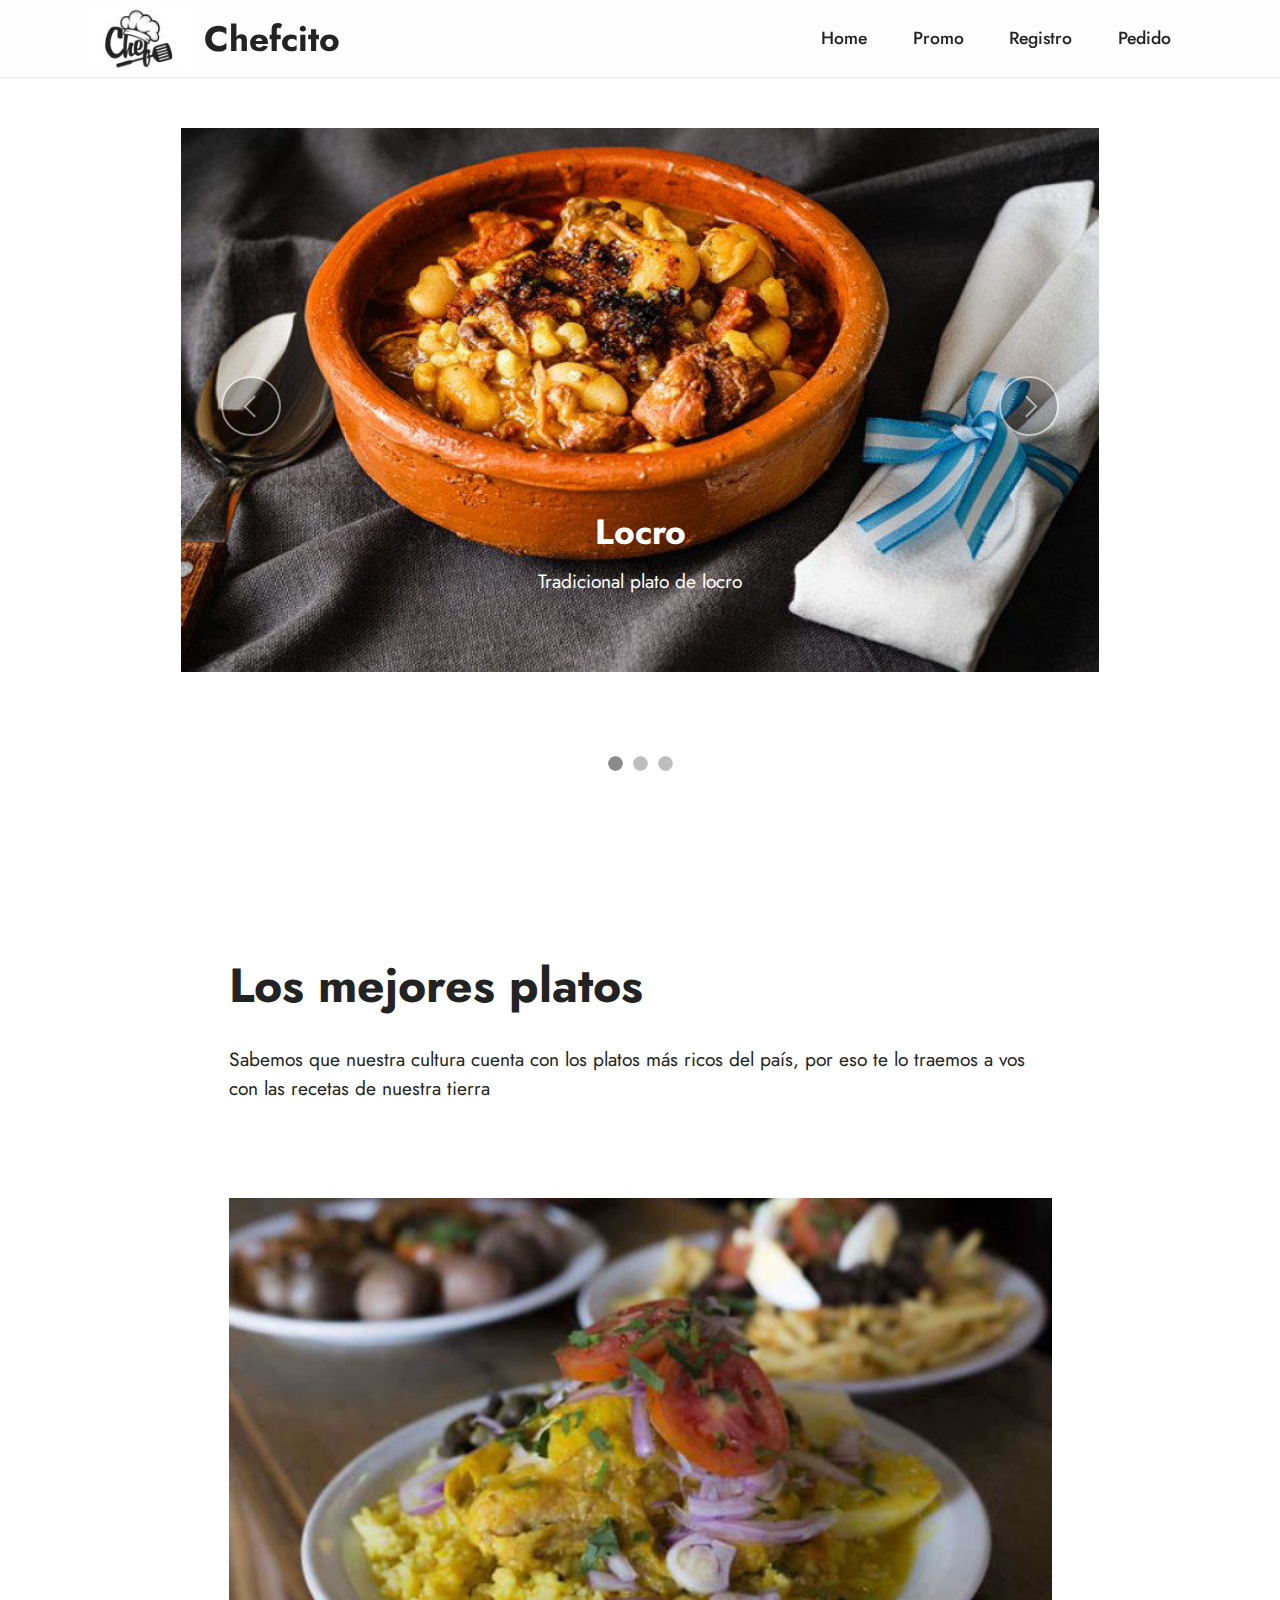
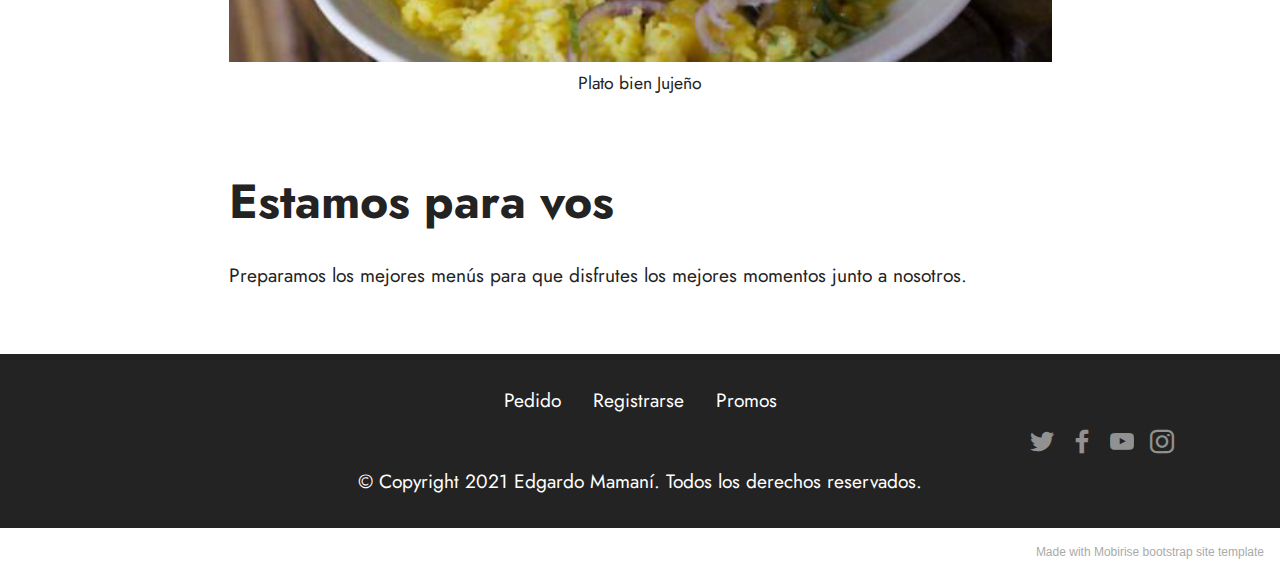
==== index.html @ 8ea27e64 "Nueva" ====
<!DOCTYPE html>
<html  >
<head>
  <!-- Site made with Mobirise Website Builder v5.5.0, https://mobirise.com -->
  <meta charset="UTF-8">
  <meta http-equiv="X-UA-Compatible" content="IE=edge">
  <meta name="generator" content="Mobirise v5.5.0, mobirise.com">
  <meta name="viewport" content="width=device-width, initial-scale=1, minimum-scale=1">
  <link rel="shortcut icon" href="assets/images/chef-logo-vector-20448-270-121x70.jpg" type="image/x-icon">
  <meta name="description" content="">
  
  
  <title>Home</title>
  <link rel="stylesheet" href="assets/web/assets/mobirise-icons2/mobirise2.css">
  <link rel="stylesheet" href="assets/bootstrap/css/bootstrap.min.css">
  <link rel="stylesheet" href="assets/bootstrap/css/bootstrap-grid.min.css">
  <link rel="stylesheet" href="assets/bootstrap/css/bootstrap-reboot.min.css">
  <link rel="stylesheet" href="assets/dropdown/css/style.css">
  <link rel="stylesheet" href="assets/socicon/css/styles.css">
  <link rel="stylesheet" href="assets/theme/css/style.css">
  <link rel="preload" href="https://fonts.googleapis.com/css?family=Jost:100,200,300,400,500,600,700,800,900,100i,200i,300i,400i,500i,600i,700i,800i,900i&display=swap" as="style" onload="this.onload=null;this.rel='stylesheet'">
  <noscript><link rel="stylesheet" href="https://fonts.googleapis.com/css?family=Jost:100,200,300,400,500,600,700,800,900,100i,200i,300i,400i,500i,600i,700i,800i,900i&display=swap"></noscript>
  <link rel="preload" as="style" href="assets/mobirise/css/mbr-additional.css"><link rel="stylesheet" href="assets/mobirise/css/mbr-additional.css" type="text/css">
  
  
  
  
</head>
<body>
  
  <section data-bs-version="5.1" class="menu cid-s48OLK6784" once="menu" id="menu1-h">
    
    <nav class="navbar navbar-dropdown navbar-fixed-top navbar-expand-lg">
        <div class="container">
            <div class="navbar-brand">
                <span class="navbar-logo">
                    <a href="https://mobiri.se">
                        <img src="assets/images/chef-logo-vector-20448-270-121x70.jpg" alt="Mobirise" style="height: 3.8rem;">
                    </a>
                </span>
                <span class="navbar-caption-wrap"><a class="navbar-caption text-black display-5" href="https://mobiri.se">Chefcito</a></span>
            </div>
            <button class="navbar-toggler" type="button" data-toggle="collapse" data-bs-toggle="collapse" data-target="#navbarSupportedContent" data-bs-target="#navbarSupportedContent" aria-controls="navbarNavAltMarkup" aria-expanded="false" aria-label="Toggle navigation">
                <div class="hamburger">
                    <span></span>
                    <span></span>
                    <span></span>
                    <span></span>
                </div>
            </button>
            <div class="collapse navbar-collapse" id="navbarSupportedContent">
                <ul class="navbar-nav nav-dropdown nav-right" data-app-modern-menu="true"><li class="nav-item"><a class="nav-link link text-black text-primary display-4" href="index.html">Home<br></a></li>
                    <li class="nav-item"><a class="nav-link link text-black text-primary display-4" href="page1.html">Promo</a></li><li class="nav-item"><a class="nav-link link text-black text-primary display-4" href="page2.html">Registro</a></li><li class="nav-item"><a class="nav-link link text-black text-primary display-4" href="page3.html">Pedido</a></li></ul>
                
                
            </div>
        </div>
    </nav>

</section>

<section data-bs-version="5.1" class="slider2 cid-sNUUAEdeW1" id="slider2-k">
    

    
    <div class="container">
        <div class="row justify-content-center">
            <div class="col-12 col-md-10">
                <div class="carousel slide carousel-fade" id="sO6kXUFZI5" data-ride="carousel" data-bs-ride="carousel" data-interval="5000" data-bs-interval="5000">
                    
                    <ol class="carousel-indicators">
                        <li data-slide-to="0" data-bs-slide-to="0" class="active" data-target="#sO6kXUFZI5" data-bs-target="#sO6kXUFZI5"></li>
                        <li data-slide-to="1" data-bs-slide-to="1" data-target="#sO6kXUFZI5" data-bs-target="#sO6kXUFZI5"></li>
                        <li data-slide-to="2" data-bs-slide-to="2" data-target="#sO6kXUFZI5" data-bs-target="#sO6kXUFZI5"></li>
                    </ol>
                    <div class="carousel-inner">
                        <div class="carousel-item slider-image item active">
                            <div class="item-wrapper">
                                <img class="d-block w-100" src="assets/images/16103747430-jujuy-773x458.jpg">
                                <div class="carousel-caption d-none d-md-block">
                                    <h5 class="mbr-section-subtitle mbr-fonts-style display-5">
                                        <strong>Locro</strong></h5>
                                    <p class="mbr-section-text mbr-fonts-style display-7">
                                        Tradicional plato de locro<br></p>
                                </div>
                            </div>
                        </div>
                        <div class="carousel-item slider-image item">
                            <div class="item-wrapper">
                                <img class="d-block w-100" src="assets/images/comida-jujena-hernan-paganini-jujuy.com-.ar-1578345455-565x318.jpg">
                                <div class="carousel-caption d-none d-md-block">
                                    <h5 class="mbr-section-subtitle mbr-fonts-style display-5"><strong>Picante de pollo</strong></h5>
                                    <p class="mbr-section-text mbr-fonts-style display-7"></p>
                                </div>
                            </div>
                        </div>
                        <div class="carousel-item slider-image item">
                            <div class="item-wrapper">
                                <img class="d-block w-100" src="assets/images/comida-jujena-hernan-paganini-jujuy.com-.ar-4-1578345455-1170x658.jpg">
                                <div class="carousel-caption d-none d-md-block">
                                    <h5 class="mbr-section-subtitle mbr-fonts-style display-5"><strong>Y más</strong></h5>
                                    <p class="mbr-section-text mbr-fonts-style display-7"></p>
                                </div>
                            </div>
                        </div>
                    </div>
                    <a class="carousel-control carousel-control-prev" role="button" data-slide="prev" data-bs-slide="prev" href="#sO6kXUFZI5">
                        <span class="mobi-mbri mobi-mbri-arrow-prev" aria-hidden="true"></span>
                        <span class="sr-only visually-hidden">Previous</span>
                    </a>
                    <a class="carousel-control carousel-control-next" role="button" data-slide="next" data-bs-slide="next" href="#sO6kXUFZI5">
                        <span class="mobi-mbri mobi-mbri-arrow-next" aria-hidden="true"></span>
                        <span class="sr-only visually-hidden">Next</span>
                    </a>
                </div>
            </div>
        </div>
    </div>
</section>

<section data-bs-version="5.1" class="content1 cid-s48udlf8KU" id="content1-8">
    
    <div class="container">
        <div class="row justify-content-center">
            <div class="title col-12 col-md-9">
                <h3 class="mbr-section-title mbr-fonts-style align-center mb-4 display-2"><strong>Los mejores platos</strong></h3>
                <h4 class="mbr-section-subtitle align-center mbr-fonts-style mb-4 display-7">Sabemos que nuestra cultura cuenta con los platos más ricos del país, por eso te lo traemos a vos con las recetas de nuestra tierra</h4>
                
            </div>
        </div>
    </div>
</section>

<section data-bs-version="5.1" class="image3 cid-s48upRUlSD" id="image3-9">
    

    

    <div class="container">
        <div class="row justify-content-center">
            <div class="col-12 col-lg-9">
                <div class="image-wrapper">
                    <img src="assets/images/comida-jujena-hernan-paganini-jujuy.com-.ar-1578345455-565x318.jpg" alt="Mobirise">
                    <p class="mbr-description mbr-fonts-style mt-2 align-center display-4">
                        Plato bien Jujeño<br></p>
                </div>
            </div>
        </div>
    </div>
</section>

<section data-bs-version="5.1" class="content1 cid-s48vaXqeL6" id="content1-b">
    
    <div class="container">
        <div class="row justify-content-center">
            <div class="title col-12 col-md-9">
                <h3 class="mbr-section-title mbr-fonts-style align-center mb-4 display-2"><strong>Estamos para vos</strong></h3>
                <h4 class="mbr-section-subtitle align-center mbr-fonts-style mb-4 display-7">Preparamos los mejores menús para que disfrutes los mejores momentos junto a nosotros.</h4>
                
            </div>
        </div>
    </div>
</section>

<section data-bs-version="5.1" class="footer3 cid-s48P1Icc8J" once="footers" id="footer3-i">

    

    

    <div class="container">
        <div class="media-container-row align-center mbr-white">
            <div class="row row-links">
                <ul class="foot-menu">
                    
                    
                    
                    
                    
                <li class="foot-menu-item mbr-fonts-style display-7">Pedido</li><li class="foot-menu-item mbr-fonts-style display-7">Registrarse</li><li class="foot-menu-item mbr-fonts-style display-7">Promos</li></ul>
            </div>
            <div class="row social-row">
                <div class="social-list align-right pb-2">
                    
                    
                    
                    
                    
                    
                <div class="soc-item">
                        <a href="https://twitter.com/mobirise" target="_blank">
                            <span class="socicon-twitter socicon mbr-iconfont mbr-iconfont-social"></span>
                        </a>
                    </div><div class="soc-item">
                        <a href="https://www.facebook.com/pages/Mobirise/1616226671953247" target="_blank">
                            <span class="socicon-facebook socicon mbr-iconfont mbr-iconfont-social"></span>
                        </a>
                    </div><div class="soc-item">
                        <a href="https://www.youtube.com/c/mobirise" target="_blank">
                            <span class="socicon-youtube socicon mbr-iconfont mbr-iconfont-social"></span>
                        </a>
                    </div><div class="soc-item">
                        <a href="https://instagram.com/mobirise" target="_blank">
                            <span class="mbr-iconfont mbr-iconfont-social socicon-instagram socicon"></span>
                        </a>
                    </div></div>
            </div>
            <div class="row row-copirayt">
                <p class="mbr-text mb-0 mbr-fonts-style mbr-white align-center display-7">
                    © Copyright 2021 Edgardo Mamaní. Todos los derechos reservados.
                </p>
            </div>
        </div>
    </div>
</section><section style="background-color: #fff; font-family: -apple-system, BlinkMacSystemFont, 'Segoe UI', 'Roboto', 'Helvetica Neue', Arial, sans-serif; color:#aaa; font-size:12px; padding: 0; align-items: center; display: flex;"><a href="https://mobirise.site/f" style="flex: 1 1; height: 3rem; padding-left: 1rem;"></a><p style="flex: 0 0 auto; margin:0; padding-right:1rem;"><a href="https://mobirise.site/t" style="color:#aaa;">Made</a> with Mobirise bootstrap site template</p></section><script src="assets/bootstrap/js/bootstrap.bundle.min.js"></script>  <script src="assets/smoothscroll/smooth-scroll.js"></script>  <script src="assets/ytplayer/index.js"></script>  <script src="assets/dropdown/js/navbar-dropdown.js"></script>  <script src="assets/theme/js/script.js"></script>  
  
  
</body>
</html>
---- assets/web/assets/mobirise-icons2/mobirise2.css ----
@font-face {
  font-family: 'Moririse2';
  font-display: swap;
  src:  url('mobirise2.eot?f2bix4');
  src:  url('mobirise2.eot?f2bix4#iefix') format('embedded-opentype'),
    url('mobirise2.ttf?f2bix4') format('truetype'),
    url('mobirise2.woff?f2bix4') format('woff'),
    url('mobirise2.svg?f2bix4#mobirise2') format('svg');
  font-weight: normal;
  font-style: normal;
}

[class^="mobi-"], [class*=" mobi-"] {
  /* use !important to prevent issues with browser extensions that change fonts */
  font-family: 'Moririse2' !important;
  speak: none;
  font-style: normal;
  font-weight: normal;
  font-variant: normal;
  text-transform: none;
  line-height: 1;

  /* Better Font Rendering =========== */
  -webkit-font-smoothing: antialiased;
  -moz-osx-font-smoothing: grayscale;
}

.mobi-mbri-add-submenu:before {
  content: "\e900";
}
.mobi-mbri-alert:before {
  content: "\e901";
}
.mobi-mbri-align-center:before {
  content: "\e902";
}
.mobi-mbri-align-justify:before {
  content: "\e903";
}
.mobi-mbri-align-left:before {
  content: "\e904";
}
.mobi-mbri-align-right:before {
  content: "\e905";
}
.mobi-mbri-android:before {
  content: "\e906";
}
.mobi-mbri-apple:before {
  content: "\e907";
}
.mobi-mbri-arrow-down:before {
  content: "\e908";
}
.mobi-mbri-arrow-next:before {
  content: "\e909";
}
.mobi-mbri-arrow-prev:before {
  content: "\e90a";
}
.mobi-mbri-arrow-up:before {
  content: "\e90b";
}
.mobi-mbri-bold:before {
  content: "\e90c";
}
.mobi-mbri-bookmark:before {
  content: "\e90d";
}
.mobi-mbri-bootstrap:before {
  content: "\e90e";
}
.mobi-mbri-briefcase:before {
  content: "\e90f";
}
.mobi-mbri-browse:before {
  content: "\e910";
}
.mobi-mbri-bulleted-list:before {
  content: "\e911";
}
.mobi-mbri-calendar:before {
  content: "\e912";
}
.mobi-mbri-camera:before {
  content: "\e913";
}
.mobi-mbri-cart-add:before {
  content: "\e914";
}
.mobi-mbri-cart-full:before {
  content: "\e915";
}
.mobi-mbri-cash:before {
  content: "\e916";
}
.mobi-mbri-change-style:before {
  content: "\e917";
}
.mobi-mbri-chat:before {
  content: "\e918";
}
.mobi-mbri-clock:before {
  content: "\e919";
}
.mobi-mbri-close:before {
  content: "\e91a";
}
.mobi-mbri-cloud:before {
  content: "\e91b";
}
.mobi-mbri-code:before {
  content: "\e91c";
}
.mobi-mbri-contact-form:before {
  content: "\e91d";
}
.mobi-mbri-credit-card:before {
  content: "\e91e";
}
.mobi-mbri-cursor-click:before {
  content: "\e91f";
}
.mobi-mbri-cust-feedback:before {
  content: "\e920";
}
.mobi-mbri-database:before {
  content: "\e921";
}
.mobi-mbri-delivery:before {
  content: "\e922";
}
.mobi-mbri-desktop:before {
  content: "\e923";
}
.mobi-mbri-devices:before {
  content: "\e924";
}
.mobi-mbri-down:before {
  content: "\e925";
}
.mobi-mbri-download-2:before {
  content: "\e926";
}
.mobi-mbri-download:before {
  content: "\e927";
}
.mobi-mbri-drag-n-drop-2:before {
  content: "\e928";
}
.mobi-mbri-drag-n-drop:before {
  content: "\e929";
}
.mobi-mbri-edit-2:before {
  content: "\e92a";
}
.mobi-mbri-edit:before {
  content: "\e92b";
}
.mobi-mbri-error:before {
  content: "\e92c";
}
.mobi-mbri-extension:before {
  content: "\e92d";
}
.mobi-mbri-features:before {
  content: "\e92e";
}
.mobi-mbri-file:before {
  content: "\e92f";
}
.mobi-mbri-flag:before {
  content: "\e930";
}
.mobi-mbri-folder:before {
  content: "\e931";
}
.mobi-mbri-gift:before {
  content: "\e932";
}
.mobi-mbri-github:before {
  content: "\e933";
}
.mobi-mbri-globe-2:before {
  content: "\e934";
}
.mobi-mbri-globe:before {
  content: "\e935";
}
.mobi-mbri-growing-chart:before {
  content: "\e936";
}
.mobi-mbri-hearth:before {
  content: "\e937";
}
.mobi-mbri-help:before {
  content: "\e938";
}
.mobi-mbri-home:before {
  content: "\e939";
}
.mobi-mbri-hot-cup:before {
  content: "\e93a";
}
.mobi-mbri-idea:before {
  content: "\e93b";
}
.mobi-mbri-image-gallery:before {
  content: "\e93c";
}
.mobi-mbri-image-slider:before {
  content: "\e93d";
}
.mobi-mbri-info:before {
  content: "\e93e";
}
.mobi-mbri-italic:before {
  content: "\e93f";
}
.mobi-mbri-key:before {
  content: "\e940";
}
.mobi-mbri-laptop:before {
  content: "\e941";
}
.mobi-mbri-layers:before {
  content: "\e942";
}
.mobi-mbri-left-right:before {
  content: "\e943";
}
.mobi-mbri-left:before {
  content: "\e944";
}
.mobi-mbri-letter:before {
  content: "\e945";
}
.mobi-mbri-like:before {
  content: "\e946";
}
.mobi-mbri-link:before {
  content: "\e947";
}
.mobi-mbri-lock:before {
  content: "\e948";
}
.mobi-mbri-login:before {
  content: "\e949";
}
.mobi-mbri-logout:before {
  content: "\e94a";
}
.mobi-mbri-magic-stick:before {
  content: "\e94b";
}
.mobi-mbri-map-pin:before {
  content: "\e94c";
}
.mobi-mbri-menu:before {
  content: "\e94d";
}
.mobi-mbri-mobile-2:before {
  content: "\e94e";
}
.mobi-mbri-mobile-horizontal:before {
  content: "\e94f";
}
.mobi-mbri-mobile:before {
  content: "\e950";
}
.mobi-mbri-mobirise:before {
  content: "\e951";
}
.mobi-mbri-more-horizontal:before {
  content: "\e952";
}
.mobi-mbri-more-vertical:before {
  content: "\e953";
}
.mobi-mbri-music:before {
  content: "\e954";
}
.mobi-mbri-new-file:before {
  content: "\e955";
}
.mobi-mbri-numbered-list:before {
  content: "\e956";
}
.mobi-mbri-opened-folder:before {
  content: "\e957";
}
.mobi-mbri-pages:before {
  content: "\e958";
}
.mobi-mbri-paper-plane:before {
  content: "\e959";
}
.mobi-mbri-paperclip:before {
  content: "\e95a";
}
.mobi-mbri-phone:before {
  content: "\e95b";
}
.mobi-mbri-photo:before {
  content: "\e95c";
}
.mobi-mbri-photos:before {
  content: "\e95d";
}
.mobi-mbri-pin:before {
  content: "\e95e";
}
.mobi-mbri-play:before {
  content: "\e95f";
}
.mobi-mbri-plus:before {
  content: "\e960";
}
.mobi-mbri-preview:before {
  content: "\e961";
}
.mobi-mbri-print:before {
  content: "\e962";
}
.mobi-mbri-protect:before {
  content: "\e963";
}
.mobi-mbri-question:before {
  content: "\e964";
}
.mobi-mbri-quote-left:before {
  content: "\e965";
}
.mobi-mbri-quote-right:before {
  content: "\e966";
}
.mobi-mbri-redo:before {
  content: "\e967";
}
.mobi-mbri-refresh:before {
  content: "\e968";
}
.mobi-mbri-responsive-2:before {
  content: "\e969";
}
.mobi-mbri-responsive:before {
  content: "\e96a";
}
.mobi-mbri-right:before {
  content: "\e96b";
}
.mobi-mbri-rocket:before {
  content: "\e96c";
}
.mobi-mbri-sad-face:before {
  content: "\e96d";
}
.mobi-mbri-sale:before {
  content: "\e96e";
}
.mobi-mbri-save:before {
  content: "\e96f";
}
.mobi-mbri-search:before {
  content: "\e970";
}
.mobi-mbri-setting-2:before {
  content: "\e971";
}
.mobi-mbri-setting-3:before {
  content: "\e972";
}
.mobi-mbri-setting:before {
  content: "\e973";
}
.mobi-mbri-share:before {
  content: "\e974";
}
.mobi-mbri-shopping-bag:before {
  content: "\e975";
}
.mobi-mbri-shopping-basket:before {
  content: "\e976";
}
.mobi-mbri-shopping-cart:before {
  content: "\e977";
}
.mobi-mbri-sites:before {
  content: "\e978";
}
.mobi-mbri-smile-face:before {
  content: "\e979";
}
.mobi-mbri-speed:before {
  content: "\e97a";
}
.mobi-mbri-star:before {
  content: "\e97b";
}
.mobi-mbri-success:before {
  content: "\e97c";
}
.mobi-mbri-sun:before {
  content: "\e97d";
}
.mobi-mbri-sun2:before {
  content: "\e97e";
}
.mobi-mbri-tablet-vertical:before {
  content: "\e97f";
}
.mobi-mbri-tablet:before {
  content: "\e980";
}
.mobi-mbri-target:before {
  content: "\e981";
}
.mobi-mbri-timer:before {
  content: "\e982";
}
.mobi-mbri-to-ftp:before {
  content: "\e983";
}
.mobi-mbri-to-local-drive:before {
  content: "\e984";
}
.mobi-mbri-touch-swipe:before {
  content: "\e985";
}
.mobi-mbri-touch:before {
  content: "\e986";
}
.mobi-mbri-trash:before {
  content: "\e987";
}
.mobi-mbri-underline:before {
  content: "\e988";
}
.mobi-mbri-undo:before {
  content: "\e989";
}
.mobi-mbri-unlink:before {
  content: "\e98a";
}
.mobi-mbri-unlock:before {
  content: "\e98b";
}
.mobi-mbri-up-down:before {
  content: "\e98c";
}
.mobi-mbri-up:before {
  content: "\e98d";
}
.mobi-mbri-update:before {
  content: "\e98e";
}
.mobi-mbri-upload-2:before {
  content: "\e98f";
}
.mobi-mbri-upload:before {
  content: "\e990";
}
.mobi-mbri-user-2:before {
  content: "\e991";
}
.mobi-mbri-user:before {
  content: "\e992";
}
.mobi-mbri-users:before {
  content: "\e993";
}
.mobi-mbri-video-play:before {
  content: "\e994";
}
.mobi-mbri-video:before {
  content: "\e995";
}
.mobi-mbri-watch:before {
  content: "\e996";
}
.mobi-mbri-website-theme-2:before {
  content: "\e997";
}
.mobi-mbri-website-theme:before {
  content: "\e998";
}
.mobi-mbri-wifi:before {
  content: "\e999";
}
.mobi-mbri-windows:before {
  content: "\e99a";
}
.mobi-mbri-zoom-in:before {
  content: "\e99b";
}
.mobi-mbri-zoom-out:before {
  content: "\e99c";
}
---- assets/dropdown/css/style.css ----
.navbar-dropdown {
  left: 0;
  padding: 0;
  position: absolute;
  right: 0;
  top: 0;
  transition: all 0.45s ease;
  z-index: 1030;
  background: #282828; }
  .navbar-dropdown .navbar-logo {
    margin-right: 0.8rem;
    transition: margin 0.3s ease-in-out;
    vertical-align: middle; }
    .navbar-dropdown .navbar-logo img {
      height: 3.125rem;
      transition: all 0.3s ease-in-out; }
    .navbar-dropdown .navbar-logo.mbr-iconfont {
      font-size: 3.125rem;
      line-height: 3.125rem; }
  .navbar-dropdown .navbar-caption {
    font-weight: 700;
    white-space: normal;
    vertical-align: -4px;
    line-height: 3.125rem !important; }
    .navbar-dropdown .navbar-caption, .navbar-dropdown .navbar-caption:hover {
      color: inherit;
      text-decoration: none; }
  .navbar-dropdown .mbr-iconfont + .navbar-caption {
    vertical-align: -1px; }
  .navbar-dropdown.navbar-fixed-top {
    position: fixed; }
  .navbar-dropdown .navbar-brand span {
    vertical-align: -4px; }
  .navbar-dropdown.bg-color.transparent {
    background: none; }
  .navbar-dropdown.navbar-short .navbar-brand {
    padding: 0.625rem 0; }
    .navbar-dropdown.navbar-short .navbar-brand span {
      vertical-align: -1px; }
  .navbar-dropdown.navbar-short .navbar-caption {
    line-height: 2.375rem !important;
    vertical-align: -2px; }
  .navbar-dropdown.navbar-short .navbar-logo {
    margin-right: 0.5rem; }
    .navbar-dropdown.navbar-short .navbar-logo img {
      height: 2.375rem; }
    .navbar-dropdown.navbar-short .navbar-logo.mbr-iconfont {
      font-size: 2.375rem;
      line-height: 2.375rem; }
  .navbar-dropdown.navbar-short .mbr-table-cell {
    height: 3.625rem; }
  .navbar-dropdown .navbar-close {
    left: 0.6875rem;
    position: fixed;
    top: 0.75rem;
    z-index: 1000; }
  .navbar-dropdown .hamburger-icon {
    content: "";
    display: inline-block;
    vertical-align: middle;
    width: 16px;
    -webkit-box-shadow: 0 -6px 0 1px #282828,0 0 0 1px #282828,0 6px 0 1px #282828;
    -moz-box-shadow: 0 -6px 0 1px #282828,0 0 0 1px #282828,0 6px 0 1px #282828;
    box-shadow: 0 -6px 0 1px #282828,0 0 0 1px #282828,0 6px 0 1px #282828; }

.dropdown-menu .dropdown-toggle[data-toggle="dropdown-submenu"]::after {
  border-bottom: 0.35em solid transparent;
  border-left: 0.35em solid;
  border-right: 0;
  border-top: 0.35em solid transparent;
  margin-left: 0.3rem; }

.dropdown-menu .dropdown-item:focus {
  outline: 0; }

.nav-dropdown {
  font-size: 0.75rem;
  font-weight: 500;
  height: auto !important; }
  .nav-dropdown .nav-btn {
    padding-left: 1rem; }
  .nav-dropdown .link {
    margin: .667em 1.667em;
    font-weight: 500;
    padding: 0;
    transition: color .2s ease-in-out; }
    .nav-dropdown .link.dropdown-toggle {
      margin-right: 2.583em; }
      .nav-dropdown .link.dropdown-toggle::after {
        margin-left: .25rem;
        border-top: 0.35em solid;
        border-right: 0.35em solid transparent;
        border-left: 0.35em solid transparent;
        border-bottom: 0; }
      .nav-dropdown .link.dropdown-toggle[aria-expanded="true"] {
        margin: 0;
        padding: 0.667em 3.263em  0.667em 1.667em; }
  .nav-dropdown .link::after,
  .nav-dropdown .dropdown-item::after {
    color: inherit; }
  .nav-dropdown .btn {
    font-size: 0.75rem;
    font-weight: 700;
    letter-spacing: 0;
    margin-bottom: 0;
    padding-left: 1.25rem;
    padding-right: 1.25rem; }
  .nav-dropdown .dropdown-menu {
    border-radius: 0;
    border: 0;
    left: 0;
    margin: 0;
    padding-bottom: 1.25rem;
    padding-top: 1.25rem;
    position: relative; }
  .nav-dropdown .dropdown-submenu {
    margin-left: 0.125rem;
    top: 0; }
  .nav-dropdown .dropdown-item {
    font-weight: 500;
    line-height: 2;
    padding: 0.3846em 4.615em 0.3846em 1.5385em;
    position: relative;
    transition: color .2s ease-in-out, background-color .2s ease-in-out; }
    .nav-dropdown .dropdown-item::after {
      margin-top: -0.3077em;
      position: absolute;
      right: 1.1538em;
      top: 50%; }
    .nav-dropdown .dropdown-item:focus, .nav-dropdown .dropdown-item:hover {
      background: none; }

@media (max-width: 767px) {
  .nav-dropdown.navbar-toggleable-sm {
    bottom: 0;
    display: none;
    left: 0;
    overflow-x: hidden;
    position: fixed;
    top: 0;
    transform: translateX(-100%);
    -ms-transform: translateX(-100%);
    -webkit-transform: translateX(-100%);
    width: 18.75rem;
    z-index: 999; } }
.nav-dropdown.navbar-toggleable-xl {
  bottom: 0;
  display: none;
  left: 0;
  overflow-x: hidden;
  position: fixed;
  top: 0;
  transform: translateX(-100%);
  -ms-transform: translateX(-100%);
  -webkit-transform: translateX(-100%);
  width: 18.75rem;
  z-index: 999; }

.nav-dropdown-sm {
  display: block !important;
  overflow-x: hidden;
  overflow: auto;
  padding-top: 3.875rem; }
  .nav-dropdown-sm::after {
    content: "";
    display: block;
    height: 3rem;
    width: 100%; }
  .nav-dropdown-sm.collapse.in ~ .navbar-close {
    display: block !important; }
  .nav-dropdown-sm.collapsing, .nav-dropdown-sm.collapse.in {
    transform: translateX(0);
    -ms-transform: translateX(0);
    -webkit-transform: translateX(0);
    transition: all 0.25s ease-out;
    -webkit-transition: all 0.25s ease-out;
    background: #282828; }
  .nav-dropdown-sm.collapsing[aria-expanded="false"] {
    transform: translateX(-100%);
    -ms-transform: translateX(-100%);
    -webkit-transform: translateX(-100%); }
  .nav-dropdown-sm .nav-item {
    display: block;
    margin-left: 0 !important;
    padding-left: 0; }
  .nav-dropdown-sm .link,
  .nav-dropdown-sm .dropdown-item {
    border-top: 1px dotted rgba(255, 255, 255, 0.1);
    font-size: 0.8125rem;
    line-height: 1.6;
    margin: 0 !important;
    padding: 0.875rem 2.4rem 0.875rem 1.5625rem !important;
    position: relative;
    white-space: normal; }
    .nav-dropdown-sm .link:focus, .nav-dropdown-sm .link:hover,
    .nav-dropdown-sm .dropdown-item:focus,
    .nav-dropdown-sm .dropdown-item:hover {
      background: rgba(0, 0, 0, 0.2) !important;
      color: #c0a375; }
  .nav-dropdown-sm .nav-btn {
    position: relative;
    padding: 1.5625rem 1.5625rem 0 1.5625rem; }
    .nav-dropdown-sm .nav-btn::before {
      border-top: 1px dotted rgba(255, 255, 255, 0.1);
      content: "";
      left: 0;
      position: absolute;
      top: 0;
      width: 100%; }
    .nav-dropdown-sm .nav-btn + .nav-btn {
      padding-top: 0.625rem; }
      .nav-dropdown-sm .nav-btn + .nav-btn::before {
        display: none; }
  .nav-dropdown-sm .btn {
    padding: 0.625rem 0; }
  .nav-dropdown-sm .dropdown-toggle[data-toggle="dropdown-submenu"]::after {
    margin-left: .25rem;
    border-top: 0.35em solid;
    border-right: 0.35em solid transparent;
    border-left: 0.35em solid transparent;
    border-bottom: 0; }
  .nav-dropdown-sm .dropdown-toggle[data-toggle="dropdown-submenu"][aria-expanded="true"]::after {
    border-top: 0;
    border-right: 0.35em solid transparent;
    border-left: 0.35em solid transparent;
    border-bottom: 0.35em solid; }
  .nav-dropdown-sm .dropdown-menu {
    margin: 0;
    padding: 0;
    position: relative;
    top: 0;
    left: 0;
    width: 100%;
    border: 0;
    float: none;
    border-radius: 0;
    background: none; }
  .nav-dropdown-sm .dropdown-submenu {
    left: 100%;
    margin-left: 0.125rem;
    margin-top: -1.25rem;
    top: 0; }

.navbar-toggleable-sm .nav-dropdown .dropdown-menu {
  position: absolute; }

.navbar-toggleable-sm .nav-dropdown .dropdown-submenu {
  left: 100%;
  margin-left: 0.125rem;
  margin-top: -1.25rem;
  top: 0; }

.navbar-toggleable-sm.opened .nav-dropdown .dropdown-menu {
  position: relative; }

.navbar-toggleable-sm.opened .nav-dropdown .dropdown-submenu {
  left: 0;
  margin-left: 00rem;
  margin-top: 0rem;
  top: 0; }

.is-builder .nav-dropdown.collapsing {
  transition: none !important; }
---- assets/socicon/css/styles.css ----
@charset "UTF-8";

@font-face {
  font-family: 'Socicon';
  src:  url('../fonts/socicon.eot');
  src:  url('../fonts/socicon.eot?#iefix') format('embedded-opentype'),
    url('../fonts/socicon.woff2') format('woff2'),
    url('../fonts/socicon.ttf') format('truetype'),
    url('../fonts/socicon.woff') format('woff'),
    url('../fonts/socicon.svg#socicon') format('svg');
  font-weight: normal;
  font-style: normal;
  font-display: swap;
}

[data-icon]:before {
  font-family: "socicon" !important;
  content: attr(data-icon);
  font-style: normal !important;
  font-weight: normal !important;
  font-variant: normal !important;
  text-transform: none !important;
  speak: none;
  line-height: 1;
  -webkit-font-smoothing: antialiased;
  -moz-osx-font-smoothing: grayscale;
}

[class^="socicon-"], [class*=" socicon-"] {
  /* use !important to prevent issues with browser extensions that change fonts */
  font-family: 'Socicon' !important;
  speak: none;
  font-style: normal;
  font-weight: normal;
  font-variant: normal;
  text-transform: none;
  line-height: 1;

  /* Better Font Rendering =========== */
  -webkit-font-smoothing: antialiased;
  -moz-osx-font-smoothing: grayscale;
}

.socicon-eitaa:before {
  content: "\e97c";
}
.socicon-soroush:before {
  content: "\e97d";
}
.socicon-bale:before {
  content: "\e97e";
}
.socicon-zazzle:before {
  content: "\e97b";
}
.socicon-society6:before {
  content: "\e97a";
}
.socicon-redbubble:before {
  content: "\e979";
}
.socicon-avvo:before {
  content: "\e978";
}
.socicon-stitcher:before {
  content: "\e977";
}
.socicon-googlehangouts:before {
  content: "\e974";
}
.socicon-dlive:before {
  content: "\e975";
}
.socicon-vsco:before {
  content: "\e976";
}
.socicon-flipboard:before {
  content: "\e973";
}
.socicon-ubuntu:before {
  content: "\e958";
}
.socicon-artstation:before {
  content: "\e959";
}
.socicon-invision:before {
  content: "\e95a";
}
.socicon-torial:before {
  content: "\e95b";
}
.socicon-collectorz:before {
  content: "\e95c";
}
.socicon-seenthis:before {
  content: "\e95d";
}
.socicon-googleplaymusic:before {
  content: "\e95e";
}
.socicon-debian:before {
  content: "\e95f";
}
.socicon-filmfreeway:before {
  content: "\e960";
}
.socicon-gnome:before {
  content: "\e961";
}
.socicon-itchio:before {
  content: "\e962";
}
.socicon-jamendo:before {
  content: "\e963";
}
.socicon-mix:before {
  content: "\e964";
}
.socicon-sharepoint:before {
  content: "\e965";
}
.socicon-tinder:before {
  content: "\e966";
}
.socicon-windguru:before {
  content: "\e967";
}
.socicon-cdbaby:before {
  content: "\e968";
}
.socicon-elementaryos:before {
  content: "\e969";
}
.socicon-stage32:before {
  content: "\e96a";
}
.socicon-tiktok:before {
  content: "\e96b";
}
.socicon-gitter:before {
  content: "\e96c";
}
.socicon-letterboxd:before {
  content: "\e96d";
}
.socicon-threema:before {
  content: "\e96e";
}
.socicon-splice:before {
  content: "\e96f";
}
.socicon-metapop:before {
  content: "\e970";
}
.socicon-naver:before {
  content: "\e971";
}
.socicon-remote:before {
  content: "\e972";
}
.socicon-internet:before {
  content: "\e957";
}
.socicon-moddb:before {
  content: "\e94b";
}
.socicon-indiedb:before {
  content: "\e94c";
}
.socicon-traxsource:before {
  content: "\e94d";
}
.socicon-gamefor:before {
  content: "\e94e";
}
.socicon-pixiv:before {
  content: "\e94f";
}
.socicon-myanimelist:before {
  content: "\e950";
}
.socicon-blackberry:before {
  content: "\e951";
}
.socicon-wickr:before {
  content: "\e952";
}
.socicon-spip:before {
  content: "\e953";
}
.socicon-napster:before {
  content: "\e954";
}
.socicon-beatport:before {
  content: "\e955";
}
.socicon-hackerone:before {
  content: "\e956";
}
.socicon-hackernews:before {
  content: "\e946";
}
.socicon-smashwords:before {
  content: "\e947";
}
.socicon-kobo:before {
  content: "\e948";
}
.socicon-bookbub:before {
  content: "\e949";
}
.socicon-mailru:before {
  content: "\e94a";
}
.socicon-gitlab:before {
  content: "\e945";
}
.socicon-instructables:before {
  content: "\e944";
}
.socicon-portfolio:before {
  content: "\e943";
}
.socicon-codered:before {
  content: "\e940";
}
.socicon-origin:before {
  content: "\e941";
}
.socicon-nextdoor:before {
  content: "\e942";
}
.socicon-udemy:before {
  content: "\e93f";
}
.socicon-livemaster:before {
  content: "\e93e";
}
.socicon-crunchbase:before {
  content: "\e93b";
}
.socicon-homefy:before {
  content: "\e93c";
}
.socicon-calendly:before {
  content: "\e93d";
}
.socicon-realtor:before {
  content: "\e90f";
}
.socicon-tidal:before {
  content: "\e910";
}
.socicon-qobuz:before {
  content: "\e911";
}
.socicon-natgeo:before {
  content: "\e912";
}
.socicon-mastodon:before {
  content: "\e913";
}
.socicon-unsplash:before {
  content: "\e914";
}
.socicon-homeadvisor:before {
  content: "\e915";
}
.socicon-angieslist:before {
  content: "\e916";
}
.socicon-codepen:before {
  content: "\e917";
}
.socicon-slack:before {
  content: "\e918";
}
.socicon-openaigym:before {
  content: "\e919";
}
.socicon-logmein:before {
  content: "\e91a";
}
.socicon-fiverr:before {
  content: "\e91b";
}
.socicon-gotomeeting:before {
  content: "\e91c";
}
.socicon-aliexpress:before {
  content: "\e91d";
}
.socicon-guru:before {
  content: "\e91e";
}
.socicon-appstore:before {
  content: "\e91f";
}
.socicon-homes:before {
  content: "\e920";
}
.socicon-zoom:before {
  content: "\e921";
}
.socicon-alibaba:before {
  content: "\e922";
}
.socicon-craigslist:before {
  content: "\e923";
}
.socicon-wix:before {
  content: "\e924";
}
.socicon-redfin:before {
  content: "\e925";
}
.socicon-googlecalendar:before {
  content: "\e926";
}
.socicon-shopify:before {
  content: "\e927";
}
.socicon-freelancer:before {
  content: "\e928";
}
.socicon-seedrs:before {
  content: "\e929";
}
.socicon-bing:before {
  content: "\e92a";
}
.socicon-doodle:before {
  content: "\e92b";
}
.socicon-bonanza:before {
  content: "\e92c";
}
.socicon-squarespace:before {
  content: "\e92d";
}
.socicon-toptal:before {
  content: "\e92e";
}
.socicon-gust:before {
  content: "\e92f";
}
.socicon-ask:before {
  content: "\e930";
}
.socicon-trulia:before {
  content: "\e931";
}
.socicon-loomly:before {
  content: "\e932";
}
.socicon-ghost:before {
  content: "\e933";
}
.socicon-upwork:before {
  content: "\e934";
}
.socicon-fundable:before {
  content: "\e935";
}
.socicon-booking:before {
  content: "\e936";
}
.socicon-googlemaps:before {
  content: "\e937";
}
.socicon-zillow:before {
  content: "\e938";
}
.socicon-niconico:before {
  content: "\e939";
}
.socicon-toneden:before {
  content: "\e93a";
}
.socicon-augment:before {
  content: "\e908";
}
.socicon-bitbucket:before {
  content: "\e909";
}
.socicon-fyuse:before {
  content: "\e90a";
}
.socicon-yt-gaming:before {
  content: "\e90b";
}
.socicon-sketchfab:before {
  content: "\e90c";
}
.socicon-mobcrush:before {
  content: "\e90d";
}
.socicon-microsoft:before {
  content: "\e90e";
}
.socicon-pandora:before {
  content: "\e907";
}
.socicon-messenger:before {
  content: "\e906";
}
.socicon-gamewisp:before {
  content: "\e905";
}
.socicon-bloglovin:before {
  content: "\e904";
}
.socicon-tunein:before {
  content: "\e903";
}
.socicon-gamejolt:before {
  content: "\e901";
}
.socicon-trello:before {
  content: "\e902";
}
.socicon-spreadshirt:before {
  content: "\e900";
}
.socicon-500px:before {
  content: "\e000";
}
.socicon-8tracks:before {
  content: "\e001";
}
.socicon-airbnb:before {
  content: "\e002";
}
.socicon-alliance:before {
  content: "\e003";
}
.socicon-amazon:before {
  content: "\e004";
}
.socicon-amplement:before {
  content: "\e005";
}
.socicon-android:before {
  content: "\e006";
}
.socicon-angellist:before {
  content: "\e007";
}
.socicon-apple:before {
  content: "\e008";
}
.socicon-appnet:before {
  content: "\e009";
}
.socicon-baidu:before {
  content: "\e00a";
}
.socicon-bandcamp:before {
  content: "\e00b";
}
.socicon-battlenet:before {
  content: "\e00c";
}
.socicon-mixer:before {
  content: "\e00d";
}
.socicon-bebee:before {
  content: "\e00e";
}
.socicon-bebo:before {
  content: "\e00f";
}
.socicon-behance:before {
  content: "\e010";
}
.socicon-blizzard:before {
  content: "\e011";
}
.socicon-blogger:before {
  content: "\e012";
}
.socicon-buffer:before {
  content: "\e013";
}
.socicon-chrome:before {
  content: "\e014";
}
.socicon-coderwall:before {
  content: "\e015";
}
.socicon-curse:before {
  content: "\e016";
}
.socicon-dailymotion:before {
  content: "\e017";
}
.socicon-deezer:before {
  content: "\e018";
}
.socicon-delicious:before {
  content: "\e019";
}
.socicon-deviantart:before {
  content: "\e01a";
}
.socicon-diablo:before {
  content: "\e01b";
}
.socicon-digg:before {
  content: "\e01c";
}
.socicon-discord:before {
  content: "\e01d";
}
.socicon-disqus:before {
  content: "\e01e";
}
.socicon-douban:before {
  content: "\e01f";
}
.socicon-draugiem:before {
  content: "\e020";
}
.socicon-dribbble:before {
  content: "\e021";
}
.socicon-drupal:before {
  content: "\e022";
}
.socicon-ebay:before {
  content: "\e023";
}
.socicon-ello:before {
  content: "\e024";
}
.socicon-endomodo:before {
  content: "\e025";
}
.socicon-envato:before {
  content: "\e026";
}
.socicon-etsy:before {
  content: "\e027";
}
.socicon-facebook:before {
  content: "\e028";
}
.socicon-feedburner:before {
  content: "\e029";
}
.socicon-filmweb:before {
  content: "\e02a";
}
.socicon-firefox:before {
  content: "\e02b";
}
.socicon-flattr:before {
  content: "\e02c";
}
.socicon-flickr:before {
  content: "\e02d";
}
.socicon-formulr:before {
  content: "\e02e";
}
.socicon-forrst:before {
  content: "\e02f";
}
.socicon-foursquare:before {
  content: "\e030";
}
.socicon-friendfeed:before {
  content: "\e031";
}
.socicon-github:before {
  content: "\e032";
}
.socicon-goodreads:before {
  content: "\e033";
}
.socicon-google:before {
  content: "\e034";
}
.socicon-googlescholar:before {
  content: "\e035";
}
.socicon-googlegroups:before {
  content: "\e036";
}
.socicon-googlephotos:before {
  content: "\e037";
}
.socicon-googleplus:before {
  content: "\e038";
}
.socicon-grooveshark:before {
  content: "\e039";
}
.socicon-hackerrank:before {
  content: "\e03a";
}
.socicon-hearthstone:before {
  content: "\e03b";
}
.socicon-hellocoton:before {
  content: "\e03c";
}
.socicon-heroes:before {
  content: "\e03d";
}
.socicon-smashcast:before {
  content: "\e03e";
}
.socicon-horde:before {
  content: "\e03f";
}
.socicon-houzz:before {
  content: "\e040";
}
.socicon-icq:before {
  content: "\e041";
}
.socicon-identica:before {
  content: "\e042";
}
.socicon-imdb:before {
  content: "\e043";
}
.socicon-instagram:before {
  content: "\e044";
}
.socicon-issuu:before {
  content: "\e045";
}
.socicon-istock:before {
  content: "\e046";
}
.socicon-itunes:before {
  content: "\e047";
}
.socicon-keybase:before {
  content: "\e048";
}
.socicon-lanyrd:before {
  content: "\e049";
}
.socicon-lastfm:before {
  content: "\e04a";
}
.socicon-line:before {
  content: "\e04b";
}
.socicon-linkedin:before {
  content: "\e04c";
}
.socicon-livejournal:before {
  content: "\e04d";
}
.socicon-lyft:before {
  content: "\e04e";
}
.socicon-macos:before {
  content: "\e04f";
}
.socicon-mail:before {
  content: "\e050";
}
.socicon-medium:before {
  content: "\e051";
}
.socicon-meetup:before {
  content: "\e052";
}
.socicon-mixcloud:before {
  content: "\e053";
}
.socicon-modelmayhem:before {
  content: "\e054";
}
.socicon-mumble:before {
  content: "\e055";
}
.socicon-myspace:before {
  content: "\e056";
}
.socicon-newsvine:before {
  content: "\e057";
}
.socicon-nintendo:before {
  content: "\e058";
}
.socicon-npm:before {
  content: "\e059";
}
.socicon-odnoklassniki:before {
  content: "\e05a";
}
.socicon-openid:before {
  content: "\e05b";
}
.socicon-opera:before {
  content: "\e05c";
}
.socicon-outlook:before {
  content: "\e05d";
}
.socicon-overwatch:before {
  content: "\e05e";
}
.socicon-patreon:before {
  content: "\e05f";
}
.socicon-paypal:before {
  content: "\e060";
}
.socicon-periscope:before {
  content: "\e061";
}
.socicon-persona:before {
  content: "\e062";
}
.socicon-pinterest:before {
  content: "\e063";
}
.socicon-play:before {
  content: "\e064";
}
.socicon-player:before {
  content: "\e065";
}
.socicon-playstation:before {
  content: "\e066";
}
.socicon-pocket:before {
  content: "\e067";
}
.socicon-qq:before {
  content: "\e068";
}
.socicon-quora:before {
  content: "\e069";
}
.socicon-raidcall:before {
  content: "\e06a";
}
.socicon-ravelry:before {
  content: "\e06b";
}
.socicon-reddit:before {
  content: "\e06c";
}
.socicon-renren:before {
  content: "\e06d";
}
.socicon-researchgate:before {
  content: "\e06e";
}
.socicon-residentadvisor:before {
  content: "\e06f";
}
.socicon-reverbnation:before {
  content: "\e070";
}
.socicon-rss:before {
  content: "\e071";
}
.socicon-sharethis:before {
  content: "\e072";
}
.socicon-skype:before {
  content: "\e073";
}
.socicon-slideshare:before {
  content: "\e074";
}
.socicon-smugmug:before {
  content: "\e075";
}
.socicon-snapchat:before {
  content: "\e076";
}
.socicon-songkick:before {
  content: "\e077";
}
.socicon-soundcloud:before {
  content: "\e078";
}
.socicon-spotify:before {
  content: "\e079";
}
.socicon-stackexchange:before {
  content: "\e07a";
}
.socicon-stackoverflow:before {
  content: "\e07b";
}
.socicon-starcraft:before {
  content: "\e07c";
}
.socicon-stayfriends:before {
  content: "\e07d";
}
.socicon-steam:before {
  content: "\e07e";
}
.socicon-storehouse:before {
  content: "\e07f";
}
.socicon-strava:before {
  content: "\e080";
}
.socicon-streamjar:before {
  content: "\e081";
}
.socicon-stumbleupon:before {
  content: "\e082";
}
.socicon-swarm:before {
  content: "\e083";
}
.socicon-teamspeak:before {
  content: "\e084";
}
.socicon-teamviewer:before {
  content: "\e085";
}
.socicon-technorati:before {
  content: "\e086";
}
.socicon-telegram:before {
  content: "\e087";
}
.socicon-tripadvisor:before {
  content: "\e088";
}
.socicon-tripit:before {
  content: "\e089";
}
.socicon-triplej:before {
  content: "\e08a";
}
.socicon-tumblr:before {
  content: "\e08b";
}
.socicon-twitch:before {
  content: "\e08c";
}
.socicon-twitter:before {
  content: "\e08d";
}
.socicon-uber:before {
  content: "\e08e";
}
.socicon-ventrilo:before {
  content: "\e08f";
}
.socicon-viadeo:before {
  content: "\e090";
}
.socicon-viber:before {
  content: "\e091";
}
.socicon-viewbug:before {
  content: "\e092";
}
.socicon-vimeo:before {
  content: "\e093";
}
.socicon-vine:before {
  content: "\e094";
}
.socicon-vkontakte:before {
  content: "\e095";
}
.socicon-warcraft:before {
  content: "\e096";
}
.socicon-wechat:before {
  content: "\e097";
}
.socicon-weibo:before {
  content: "\e098";
}
.socicon-whatsapp:before {
  content: "\e099";
}
.socicon-wikipedia:before {
  content: "\e09a";
}
.socicon-windows:before {
  content: "\e09b";
}
.socicon-wordpress:before {
  content: "\e09c";
}
.socicon-wykop:before {
  content: "\e09d";
}
.socicon-xbox:before {
  content: "\e09e";
}
.socicon-xing:before {
  content: "\e09f";
}
.socicon-yahoo:before {
  content: "\e0a0";
}
.socicon-yammer:before {
  content: "\e0a1";
}
.socicon-yandex:before {
  content: "\e0a2";
}
.socicon-yelp:before {
  content: "\e0a3";
}
.socicon-younow:before {
  content: "\e0a4";
}
.socicon-youtube:before {
  content: "\e0a5";
}
.socicon-zapier:before {
  content: "\e0a6";
}
.socicon-zerply:before {
  content: "\e0a7";
}
.socicon-zomato:before {
  content: "\e0a8";
}
.socicon-zynga:before {
  content: "\e0a9";
}
---- assets/theme/css/style.css ----
@charset "UTF-8";
section {
  background-color: #ffffff;
}

body {
  font-style: normal;
  line-height: 1.5;
  font-weight: 400;
  color: #232323;
  position: relative;
}

button {
  background-color: transparent;
  border-color: transparent;
}

section,
.container,
.container-fluid {
  position: relative;
  word-wrap: break-word;
}

a.mbr-iconfont:hover {
  text-decoration: none;
}

.article .lead p,
.article .lead ul,
.article .lead ol,
.article .lead pre,
.article .lead blockquote {
  margin-bottom: 0;
}

a {
  font-style: normal;
  font-weight: 400;
  cursor: pointer;
}
a, a:hover {
  text-decoration: none;
}

.mbr-section-title {
  font-style: normal;
  line-height: 1.3;
}

.mbr-section-subtitle {
  line-height: 1.3;
}

.mbr-text {
  font-style: normal;
  line-height: 1.7;
}

h1,
h2,
h3,
h4,
h5,
h6,
.display-1,
.display-2,
.display-4,
.display-5,
.display-7,
span,
p,
a {
  line-height: 1;
  word-break: break-word;
  word-wrap: break-word;
  font-weight: 400;
}

b,
strong {
  font-weight: bold;
}

input:-webkit-autofill, input:-webkit-autofill:hover, input:-webkit-autofill:focus, input:-webkit-autofill:active {
  transition-delay: 9999s;
  -webkit-transition-property: background-color, color;
  transition-property: background-color, color;
}

textarea[type=hidden] {
  display: none;
}

section {
  background-position: 50% 50%;
  background-repeat: no-repeat;
  background-size: cover;
}
section .mbr-background-video,
section .mbr-background-video-preview {
  position: absolute;
  bottom: 0;
  left: 0;
  right: 0;
  top: 0;
}

.hidden {
  visibility: hidden;
}

.mbr-z-index20 {
  z-index: 20;
}

/*! Base colors */
.mbr-white {
  color: #ffffff;
}

.mbr-black {
  color: #111111;
}

.mbr-bg-white {
  background-color: #ffffff;
}

.mbr-bg-black {
  background-color: #000000;
}

/*! Text-aligns */
.align-left {
  text-align: left;
}

.align-center {
  text-align: center;
}

.align-right {
  text-align: right;
}

/*! Font-weight  */
.mbr-light {
  font-weight: 300;
}

.mbr-regular {
  font-weight: 400;
}

.mbr-semibold {
  font-weight: 500;
}

.mbr-bold {
  font-weight: 700;
}

/*! Media  */
.media-content {
  flex-basis: 100%;
}

.media-container-row {
  display: flex;
  flex-direction: row;
  flex-wrap: wrap;
  justify-content: center;
  align-content: center;
  align-items: start;
}
.media-container-row .media-size-item {
  width: 400px;
}

.media-container-column {
  display: flex;
  flex-direction: column;
  flex-wrap: wrap;
  justify-content: center;
  align-content: center;
  align-items: stretch;
}
.media-container-column > * {
  width: 100%;
}

@media (min-width: 992px) {
  .media-container-row {
    flex-wrap: nowrap;
  }
}
figure {
  margin-bottom: 0;
  overflow: hidden;
}

figure[mbr-media-size] {
  transition: width 0.1s;
}

img,
iframe {
  display: block;
  width: 100%;
}

.card {
  background-color: transparent;
  border: none;
}

.card-box {
  width: 100%;
}

.card-img {
  text-align: center;
  flex-shrink: 0;
  -webkit-flex-shrink: 0;
}

.media {
  max-width: 100%;
  margin: 0 auto;
}

.mbr-figure {
  align-self: center;
}

.media-container > div {
  max-width: 100%;
}

.mbr-figure img,
.card-img img {
  width: 100%;
}

@media (max-width: 991px) {
  .media-size-item {
    width: auto !important;
  }

  .media {
    width: auto;
  }

  .mbr-figure {
    width: 100% !important;
  }
}
/*! Buttons */
.mbr-section-btn {
  margin-left: -0.6rem;
  margin-right: -0.6rem;
  font-size: 0;
}

.btn {
  font-weight: 600;
  border-width: 1px;
  font-style: normal;
  margin: 0.6rem 0.6rem;
  white-space: normal;
  transition: all 0.2s ease-in-out;
  display: inline-flex;
  align-items: center;
  justify-content: center;
  word-break: break-word;
}

.btn-sm {
  font-weight: 600;
  letter-spacing: 0px;
  transition: all 0.3s ease-in-out;
}

.btn-md {
  font-weight: 600;
  letter-spacing: 0px;
  transition: all 0.3s ease-in-out;
}

.btn-lg {
  font-weight: 600;
  letter-spacing: 0px;
  transition: all 0.3s ease-in-out;
}

.btn-form {
  margin: 0;
}
.btn-form:hover {
  cursor: pointer;
}

nav .mbr-section-btn {
  margin-left: 0rem;
  margin-right: 0rem;
}

/*! Btn icon margin */
.btn .mbr-iconfont,
.btn.btn-sm .mbr-iconfont {
  order: 1;
  cursor: pointer;
  margin-left: 0.5rem;
  vertical-align: sub;
}

.btn.btn-md .mbr-iconfont,
.btn.btn-md .mbr-iconfont {
  margin-left: 0.8rem;
}

.mbr-regular {
  font-weight: 400;
}

.mbr-semibold {
  font-weight: 500;
}

.mbr-bold {
  font-weight: 700;
}

[type=submit] {
  -webkit-appearance: none;
}

/*! Full-screen */
.mbr-fullscreen .mbr-overlay {
  min-height: 100vh;
}

.mbr-fullscreen {
  display: flex;
  display: -moz-flex;
  display: -ms-flex;
  display: -o-flex;
  align-items: center;
  min-height: 100vh;
  padding-top: 3rem;
  padding-bottom: 3rem;
}

/*! Map */
.map {
  height: 25rem;
  position: relative;
}
.map iframe {
  width: 100%;
  height: 100%;
}

/*! Scroll to top arrow */
.mbr-arrow-up {
  bottom: 25px;
  right: 90px;
  position: fixed;
  text-align: right;
  z-index: 5000;
  color: #ffffff;
  font-size: 22px;
}

.mbr-arrow-up a {
  background: rgba(0, 0, 0, 0.2);
  border-radius: 50%;
  color: #fff;
  display: inline-block;
  height: 60px;
  width: 60px;
  border: 2px solid #fff;
  outline-style: none !important;
  position: relative;
  text-decoration: none;
  transition: all 0.3s ease-in-out;
  cursor: pointer;
  text-align: center;
}
.mbr-arrow-up a:hover {
  background-color: rgba(0, 0, 0, 0.4);
}
.mbr-arrow-up a i {
  line-height: 60px;
}

.mbr-arrow-up-icon {
  display: block;
  color: #fff;
}

.mbr-arrow-up-icon::before {
  content: "›";
  display: inline-block;
  font-family: serif;
  font-size: 22px;
  line-height: 1;
  font-style: normal;
  position: relative;
  top: 6px;
  left: -4px;
  transform: rotate(-90deg);
}

/*! Arrow Down */
.mbr-arrow {
  position: absolute;
  bottom: 45px;
  left: 50%;
  width: 60px;
  height: 60px;
  cursor: pointer;
  background-color: rgba(80, 80, 80, 0.5);
  border-radius: 50%;
  transform: translateX(-50%);
}
@media (max-width: 767px) {
  .mbr-arrow {
    display: none;
  }
}
.mbr-arrow > a {
  display: inline-block;
  text-decoration: none;
  outline-style: none;
  -webkit-animation: arrowdown 1.7s ease-in-out infinite;
          animation: arrowdown 1.7s ease-in-out infinite;
  color: #ffffff;
}
.mbr-arrow > a > i {
  position: absolute;
  top: -2px;
  left: 15px;
  font-size: 2rem;
}

#scrollToTop a i::before {
  content: "";
  position: absolute;
  display: block;
  border-bottom: 2.5px solid #fff;
  border-left: 2.5px solid #fff;
  width: 27.8%;
  height: 27.8%;
  left: 50%;
  top: 51%;
  transform: translateY(-30%) translateX(-50%) rotate(135deg);
}

@keyframes arrowdown {
  0% {
    transform: translateY(0px);
  }
  50% {
    transform: translateY(-5px);
  }
  100% {
    transform: translateY(0px);
  }
}
@-webkit-keyframes arrowdown {
  0% {
    transform: translateY(0px);
  }
  50% {
    transform: translateY(-5px);
  }
  100% {
    transform: translateY(0px);
  }
}
@media (max-width: 500px) {
  .mbr-arrow-up {
    left: 0;
    right: 0;
    text-align: center;
  }
}
/*Gradients animation*/
@keyframes gradient-animation {
  from {
    background-position: 0% 100%;
    -webkit-animation-timing-function: ease-in-out;
            animation-timing-function: ease-in-out;
  }
  to {
    background-position: 100% 0%;
    -webkit-animation-timing-function: ease-in-out;
            animation-timing-function: ease-in-out;
  }
}
@-webkit-keyframes gradient-animation {
  from {
    background-position: 0% 100%;
    -webkit-animation-timing-function: ease-in-out;
            animation-timing-function: ease-in-out;
  }
  to {
    background-position: 100% 0%;
    -webkit-animation-timing-function: ease-in-out;
            animation-timing-function: ease-in-out;
  }
}
.bg-gradient {
  background-size: 200% 200%;
  animation: gradient-animation 5s infinite alternate;
  -webkit-animation: gradient-animation 5s infinite alternate;
}

.menu .navbar-brand {
  display: -webkit-flex;
}
.menu .navbar-brand span {
  display: flex;
  display: -webkit-flex;
}
.menu .navbar-brand .navbar-caption-wrap {
  display: -webkit-flex;
}
.menu .navbar-brand .navbar-logo img {
  display: -webkit-flex;
  width: auto;
}
@media (min-width: 768px) and (max-width: 991px) {
  .menu .navbar-toggleable-sm .navbar-nav {
    display: -ms-flexbox;
  }
}
@media (max-width: 991px) {
  .menu .navbar-collapse {
    max-height: 93.5vh;
  }
  .menu .navbar-collapse.show {
    overflow: auto;
  }
}
@media (min-width: 992px) {
  .menu .navbar-nav.nav-dropdown {
    display: -webkit-flex;
  }
  .menu .navbar-toggleable-sm .navbar-collapse {
    display: -webkit-flex !important;
  }
  .menu .collapsed .navbar-collapse {
    max-height: 93.5vh;
  }
  .menu .collapsed .navbar-collapse.show {
    overflow: auto;
  }
}
@media (max-width: 767px) {
  .menu .navbar-collapse {
    max-height: 80vh;
  }
}

.nav-link .mbr-iconfont {
  margin-right: 0.5rem;
}

.navbar {
  display: -webkit-flex;
  -webkit-flex-wrap: wrap;
  -webkit-align-items: center;
  -webkit-justify-content: space-between;
}

.navbar-collapse {
  -webkit-flex-basis: 100%;
  -webkit-flex-grow: 1;
  -webkit-align-items: center;
}

.nav-dropdown .link {
  padding: 0.667em 1.667em !important;
  margin: 0 !important;
}

.nav {
  display: -webkit-flex;
  -webkit-flex-wrap: wrap;
}

.row {
  display: -webkit-flex;
  -webkit-flex-wrap: wrap;
}

.justify-content-center {
  -webkit-justify-content: center;
}

.form-inline {
  display: -webkit-flex;
}

.card-wrapper {
  -webkit-flex: 1;
}

.carousel-control {
  z-index: 10;
  display: -webkit-flex;
}

.carousel-controls {
  display: -webkit-flex;
}

.media {
  display: -webkit-flex;
}

.form-group:focus {
  outline: none;
}

.jq-selectbox__select {
  padding: 7px 0;
  position: relative;
}

.jq-selectbox__dropdown {
  overflow: hidden;
  border-radius: 10px;
  position: absolute;
  top: 100%;
  left: 0 !important;
  width: 100% !important;
}

.jq-selectbox__trigger-arrow {
  right: 0;
  transform: translateY(-50%);
}

.jq-selectbox li {
  padding: 1.07em 0.5em;
}

input[type=range] {
  padding-left: 0 !important;
  padding-right: 0 !important;
}

.modal-dialog,
.modal-content {
  height: 100%;
}

.modal-dialog .carousel-inner {
  height: calc(100vh - 1.75rem);
}
@media (max-width: 575px) {
  .modal-dialog .carousel-inner {
    height: calc(100vh - 1rem);
  }
}

.carousel-item {
  text-align: center;
}

.carousel-item img {
  margin: auto;
}

.navbar-toggler {
  align-self: flex-start;
  padding: 0.25rem 0.75rem;
  font-size: 1.25rem;
  line-height: 1;
  background: transparent;
  border: 1px solid transparent;
  border-radius: 0.25rem;
}

.navbar-toggler:focus,
.navbar-toggler:hover {
  text-decoration: none;
  box-shadow: none;
}

.navbar-toggler-icon {
  display: inline-block;
  width: 1.5em;
  height: 1.5em;
  vertical-align: middle;
  content: "";
  background: no-repeat center center;
  background-size: 100% 100%;
}

.navbar-toggler-left {
  position: absolute;
  left: 1rem;
}

.navbar-toggler-right {
  position: absolute;
  right: 1rem;
}

.card-img {
  width: auto;
}

.menu .navbar.collapsed:not(.beta-menu) {
  flex-direction: column;
}

.carousel-item.active,
.carousel-item-next,
.carousel-item-prev {
  display: flex;
}

.note-air-layout .dropup .dropdown-menu,
.note-air-layout .navbar-fixed-bottom .dropdown .dropdown-menu {
  bottom: initial !important;
}

html,
body {
  height: auto;
  min-height: 100vh;
}

.dropup .dropdown-toggle::after {
  display: none;
}

.form-asterisk {
  font-family: initial;
  position: absolute;
  top: -2px;
  font-weight: normal;
}

.form-control-label {
  position: relative;
  cursor: pointer;
  margin-bottom: 0.357em;
  padding: 0;
}

.alert {
  color: #ffffff;
  border-radius: 0;
  border: 0;
  font-size: 1.1rem;
  line-height: 1.5;
  margin-bottom: 1.875rem;
  padding: 1.25rem;
  position: relative;
  text-align: center;
}
.alert.alert-form::after {
  background-color: inherit;
  bottom: -7px;
  content: "";
  display: block;
  height: 14px;
  left: 50%;
  margin-left: -7px;
  position: absolute;
  transform: rotate(45deg);
  width: 14px;
}

.form-control {
  background-color: #ffffff;
  background-clip: border-box;
  color: #232323;
  line-height: 1rem !important;
  height: auto;
  padding: 0.6rem 1.2rem;
  transition: border-color 0.25s ease 0s;
  border: 1px solid transparent !important;
  border-radius: 4px;
  box-shadow: rgba(0, 0, 0, 0.07) 0px 1px 1px 0px, rgba(0, 0, 0, 0.07) 0px 1px 3px 0px, rgba(0, 0, 0, 0.03) 0px 0px 0px 1px;
}
.form-active .form-control:invalid {
  border-color: red;
}

form .row {
  margin-left: -0.6rem;
  margin-right: -0.6rem;
}
form .row [class*=col] {
  padding-left: 0.6rem;
  padding-right: 0.6rem;
}

form .mbr-section-btn {
  margin: 0;
  padding-left: 0.6rem;
  padding-right: 0.6rem;
}

form .btn {
  display: flex;
  padding: 0.6rem 1.2rem;
  margin: 0;
}

form .form-check-input {
  margin-top: 0.5;
}

textarea.form-control {
  line-height: 1.5rem !important;
}

.form-group {
  margin-bottom: 1.2rem;
}

.form-control,
form .btn {
  min-height: 48px;
}

.gdpr-block label span.textGDPR input[name=gdpr] {
  top: 7px;
}

.form-control:focus {
  box-shadow: none;
}

:focus {
  outline: none;
}

.mbr-overlay {
  background-color: #000;
  bottom: 0;
  left: 0;
  opacity: 0.5;
  position: absolute;
  right: 0;
  top: 0;
  z-index: 0;
  pointer-events: none;
}

blockquote {
  font-style: italic;
  padding: 3rem;
  font-size: 1.09rem;
  position: relative;
  border-left: 3px solid;
}

ul,
ol,
pre,
blockquote {
  margin-bottom: 2.3125rem;
}

.mt-4 {
  margin-top: 2rem !important;
}

.mb-4 {
  margin-bottom: 2rem !important;
}

@media (min-width: 992px) {
  .container {
    padding-left: 16px;
    padding-right: 16px;
  }

  .row {
    margin-left: -16px;
    margin-right: -16px;
  }
  .row > [class*=col] {
    padding-left: 16px;
    padding-right: 16px;
  }
}
@media (min-width: 768px) {
  .container-fluid {
    padding-left: 32px;
    padding-right: 32px;
  }
}
@media (min-width: 768px) and (max-width: 991px) {
  .mbr-container {
    padding-left: 32px;
    padding-right: 32px;
  }
}
@media (max-width: 767px) {
  .mbr-container {
    padding-left: 16px;
    padding-right: 16px;
  }
}
.card-wrapper,
.item-wrapper {
  overflow: hidden;
}

.app-video-wrapper > img {
  opacity: 1;
}

.item {
  position: relative;
}

.dropdown-menu .dropdown-menu {
  left: 100%;
}

.dropdown-item + .dropdown-menu {
  display: none;
}

.dropdown-item:hover + .dropdown-menu,
.dropdown-menu:hover {
  display: block;
}.engine {
	position: absolute;
	text-indent: -2400px;
	text-align: center;
	padding: 0;
	top: 0;
	left: -2400px;
}
---- assets/mobirise/css/mbr-additional.css ----
body {
  font-family: Jost;
}
.display-1 {
  font-family: 'Jost', sans-serif;
  font-size: 4.6rem;
  line-height: 1.1;
}
.display-1 > .mbr-iconfont {
  font-size: 5.75rem;
}
.display-2 {
  font-family: 'Jost', sans-serif;
  font-size: 3rem;
  line-height: 1.1;
}
.display-2 > .mbr-iconfont {
  font-size: 3.75rem;
}
.display-4 {
  font-family: 'Jost', sans-serif;
  font-size: 1.1rem;
  line-height: 1.5;
}
.display-4 > .mbr-iconfont {
  font-size: 1.375rem;
}
.display-5 {
  font-family: 'Jost', sans-serif;
  font-size: 2.2rem;
  line-height: 1.5;
}
.display-5 > .mbr-iconfont {
  font-size: 2.75rem;
}
.display-7 {
  font-family: 'Jost', sans-serif;
  font-size: 1.2rem;
  line-height: 1.5;
}
.display-7 > .mbr-iconfont {
  font-size: 1.5rem;
}
/* ---- Fluid typography for mobile devices ---- */
/* 1.4 - font scale ratio ( bootstrap == 1.42857 ) */
/* 100vw - current viewport width */
/* (48 - 20)  48 == 48rem == 768px, 20 == 20rem == 320px(minimal supported viewport) */
/* 0.65 - min scale variable, may vary */
@media (max-width: 992px) {
  .display-1 {
    font-size: 3.68rem;
  }
}
@media (max-width: 768px) {
  .display-1 {
    font-size: 3.22rem;
    font-size: calc( 2.26rem + (4.6 - 2.26) * ((100vw - 20rem) / (48 - 20)));
    line-height: calc( 1.1 * (2.26rem + (4.6 - 2.26) * ((100vw - 20rem) / (48 - 20))));
  }
  .display-2 {
    font-size: 2.4rem;
    font-size: calc( 1.7rem + (3 - 1.7) * ((100vw - 20rem) / (48 - 20)));
    line-height: calc( 1.3 * (1.7rem + (3 - 1.7) * ((100vw - 20rem) / (48 - 20))));
  }
  .display-4 {
    font-size: 0.88rem;
    font-size: calc( 1.0350000000000001rem + (1.1 - 1.0350000000000001) * ((100vw - 20rem) / (48 - 20)));
    line-height: calc( 1.4 * (1.0350000000000001rem + (1.1 - 1.0350000000000001) * ((100vw - 20rem) / (48 - 20))));
  }
  .display-5 {
    font-size: 1.76rem;
    font-size: calc( 1.42rem + (2.2 - 1.42) * ((100vw - 20rem) / (48 - 20)));
    line-height: calc( 1.4 * (1.42rem + (2.2 - 1.42) * ((100vw - 20rem) / (48 - 20))));
  }
  .display-7 {
    font-size: 0.96rem;
    font-size: calc( 1.07rem + (1.2 - 1.07) * ((100vw - 20rem) / (48 - 20)));
    line-height: calc( 1.4 * (1.07rem + (1.2 - 1.07) * ((100vw - 20rem) / (48 - 20))));
  }
}
/* Buttons */
.btn {
  padding: 0.6rem 1.2rem;
  border-radius: 4px;
}
.btn-sm {
  padding: 0.6rem 1.2rem;
  border-radius: 4px;
}
.btn-md {
  padding: 0.6rem 1.2rem;
  border-radius: 4px;
}
.btn-lg {
  padding: 1rem 2.6rem;
  border-radius: 4px;
}
.bg-primary {
  background-color: #6592e6 !important;
}
.bg-success {
  background-color: #40b0bf !important;
}
.bg-info {
  background-color: #47b5ed !important;
}
.bg-warning {
  background-color: #ffe161 !important;
}
.bg-danger {
  background-color: #ff9966 !important;
}
.btn-primary,
.btn-primary:active {
  background-color: #6592e6 !important;
  border-color: #6592e6 !important;
  color: #ffffff !important;
  box-shadow: 0 2px 2px 0 rgba(0, 0, 0, 0.2);
}
.btn-primary:hover,
.btn-primary:focus,
.btn-primary.focus,
.btn-primary.active {
  color: #ffffff !important;
  background-color: #2260d2 !important;
  border-color: #2260d2 !important;
  box-shadow: 0 2px 5px 0 rgba(0, 0, 0, 0.2);
}
.btn-primary.disabled,
.btn-primary:disabled {
  color: #ffffff !important;
  background-color: #2260d2 !important;
  border-color: #2260d2 !important;
}
.btn-secondary,
.btn-secondary:active {
  background-color: #ff6666 !important;
  border-color: #ff6666 !important;
  color: #ffffff !important;
  box-shadow: 0 2px 2px 0 rgba(0, 0, 0, 0.2);
}
.btn-secondary:hover,
.btn-secondary:focus,
.btn-secondary.focus,
.btn-secondary.active {
  color: #ffffff !important;
  background-color: #ff0f0f !important;
  border-color: #ff0f0f !important;
  box-shadow: 0 2px 5px 0 rgba(0, 0, 0, 0.2);
}
.btn-secondary.disabled,
.btn-secondary:disabled {
  color: #ffffff !important;
  background-color: #ff0f0f !important;
  border-color: #ff0f0f !important;
}
.btn-info,
.btn-info:active {
  background-color: #47b5ed !important;
  border-color: #47b5ed !important;
  color: #ffffff !important;
  box-shadow: 0 2px 2px 0 rgba(0, 0, 0, 0.2);
}
.btn-info:hover,
.btn-info:focus,
.btn-info.focus,
.btn-info.active {
  color: #ffffff !important;
  background-color: #148cca !important;
  border-color: #148cca !important;
  box-shadow: 0 2px 5px 0 rgba(0, 0, 0, 0.2);
}
.btn-info.disabled,
.btn-info:disabled {
  color: #ffffff !important;
  background-color: #148cca !important;
  border-color: #148cca !important;
}
.btn-success,
.btn-success:active {
  background-color: #40b0bf !important;
  border-color: #40b0bf !important;
  color: #ffffff !important;
  box-shadow: 0 2px 2px 0 rgba(0, 0, 0, 0.2);
}
.btn-success:hover,
.btn-success:focus,
.btn-success.focus,
.btn-success.active {
  color: #ffffff !important;
  background-color: #2a747e !important;
  border-color: #2a747e !important;
  box-shadow: 0 2px 5px 0 rgba(0, 0, 0, 0.2);
}
.btn-success.disabled,
.btn-success:disabled {
  color: #ffffff !important;
  background-color: #2a747e !important;
  border-color: #2a747e !important;
}
.btn-warning,
.btn-warning:active {
  background-color: #ffe161 !important;
  border-color: #ffe161 !important;
  color: #614f00 !important;
  box-shadow: 0 2px 2px 0 rgba(0, 0, 0, 0.2);
}
.btn-warning:hover,
.btn-warning:focus,
.btn-warning.focus,
.btn-warning.active {
  color: #0a0800 !important;
  background-color: #ffd10a !important;
  border-color: #ffd10a !important;
  box-shadow: 0 2px 5px 0 rgba(0, 0, 0, 0.2);
}
.btn-warning.disabled,
.btn-warning:disabled {
  color: #614f00 !important;
  background-color: #ffd10a !important;
  border-color: #ffd10a !important;
}
.btn-danger,
.btn-danger:active {
  background-color: #ff9966 !important;
  border-color: #ff9966 !important;
  color: #ffffff !important;
  box-shadow: 0 2px 2px 0 rgba(0, 0, 0, 0.2);
}
.btn-danger:hover,
.btn-danger:focus,
.btn-danger.focus,
.btn-danger.active {
  color: #ffffff !important;
  background-color: #ff5f0f !important;
  border-color: #ff5f0f !important;
  box-shadow: 0 2px 5px 0 rgba(0, 0, 0, 0.2);
}
.btn-danger.disabled,
.btn-danger:disabled {
  color: #ffffff !important;
  background-color: #ff5f0f !important;
  border-color: #ff5f0f !important;
}
.btn-white,
.btn-white:active {
  background-color: #fafafa !important;
  border-color: #fafafa !important;
  color: #7a7a7a !important;
  box-shadow: 0 2px 2px 0 rgba(0, 0, 0, 0.2);
}
.btn-white:hover,
.btn-white:focus,
.btn-white.focus,
.btn-white.active {
  color: #4f4f4f !important;
  background-color: #cfcfcf !important;
  border-color: #cfcfcf !important;
  box-shadow: 0 2px 5px 0 rgba(0, 0, 0, 0.2);
}
.btn-white.disabled,
.btn-white:disabled {
  color: #7a7a7a !important;
  background-color: #cfcfcf !important;
  border-color: #cfcfcf !important;
}
.btn-black,
.btn-black:active {
  background-color: #232323 !important;
  border-color: #232323 !important;
  color: #ffffff !important;
  box-shadow: 0 2px 2px 0 rgba(0, 0, 0, 0.2);
}
.btn-black:hover,
.btn-black:focus,
.btn-black.focus,
.btn-black.active {
  color: #ffffff !important;
  background-color: #000000 !important;
  border-color: #000000 !important;
  box-shadow: 0 2px 5px 0 rgba(0, 0, 0, 0.2);
}
.btn-black.disabled,
.btn-black:disabled {
  color: #ffffff !important;
  background-color: #000000 !important;
  border-color: #000000 !important;
}
.btn-primary-outline,
.btn-primary-outline:active {
  background-color: transparent !important;
  border-color: transparent;
  color: #6592e6;
}
.btn-primary-outline:hover,
.btn-primary-outline:focus,
.btn-primary-outline.focus,
.btn-primary-outline.active {
  color: #2260d2 !important;
  background-color: transparent!important;
  border-color: transparent!important;
  box-shadow: none!important;
}
.btn-primary-outline.disabled,
.btn-primary-outline:disabled {
  color: #ffffff !important;
  background-color: #6592e6 !important;
  border-color: #6592e6 !important;
}
.btn-secondary-outline,
.btn-secondary-outline:active {
  background-color: transparent !important;
  border-color: transparent;
  color: #ff6666;
}
.btn-secondary-outline:hover,
.btn-secondary-outline:focus,
.btn-secondary-outline.focus,
.btn-secondary-outline.active {
  color: #ff0f0f !important;
  background-color: transparent!important;
  border-color: transparent!important;
  box-shadow: none!important;
}
.btn-secondary-outline.disabled,
.btn-secondary-outline:disabled {
  color: #ffffff !important;
  background-color: #ff6666 !important;
  border-color: #ff6666 !important;
}
.btn-info-outline,
.btn-info-outline:active {
  background-color: transparent !important;
  border-color: transparent;
  color: #47b5ed;
}
.btn-info-outline:hover,
.btn-info-outline:focus,
.btn-info-outline.focus,
.btn-info-outline.active {
  color: #148cca !important;
  background-color: transparent!important;
  border-color: transparent!important;
  box-shadow: none!important;
}
.btn-info-outline.disabled,
.btn-info-outline:disabled {
  color: #ffffff !important;
  background-color: #47b5ed !important;
  border-color: #47b5ed !important;
}
.btn-success-outline,
.btn-success-outline:active {
  background-color: transparent !important;
  border-color: transparent;
  color: #40b0bf;
}
.btn-success-outline:hover,
.btn-success-outline:focus,
.btn-success-outline.focus,
.btn-success-outline.active {
  color: #2a747e !important;
  background-color: transparent!important;
  border-color: transparent!important;
  box-shadow: none!important;
}
.btn-success-outline.disabled,
.btn-success-outline:disabled {
  color: #ffffff !important;
  background-color: #40b0bf !important;
  border-color: #40b0bf !important;
}
.btn-warning-outline,
.btn-warning-outline:active {
  background-color: transparent !important;
  border-color: transparent;
  color: #ffe161;
}
.btn-warning-outline:hover,
.btn-warning-outline:focus,
.btn-warning-outline.focus,
.btn-warning-outline.active {
  color: #ffd10a !important;
  background-color: transparent!important;
  border-color: transparent!important;
  box-shadow: none!important;
}
.btn-warning-outline.disabled,
.btn-warning-outline:disabled {
  color: #614f00 !important;
  background-color: #ffe161 !important;
  border-color: #ffe161 !important;
}
.btn-danger-outline,
.btn-danger-outline:active {
  background-color: transparent !important;
  border-color: transparent;
  color: #ff9966;
}
.btn-danger-outline:hover,
.btn-danger-outline:focus,
.btn-danger-outline.focus,
.btn-danger-outline.active {
  color: #ff5f0f !important;
  background-color: transparent!important;
  border-color: transparent!important;
  box-shadow: none!important;
}
.btn-danger-outline.disabled,
.btn-danger-outline:disabled {
  color: #ffffff !important;
  background-color: #ff9966 !important;
  border-color: #ff9966 !important;
}
.btn-black-outline,
.btn-black-outline:active {
  background-color: transparent !important;
  border-color: transparent;
  color: #232323;
}
.btn-black-outline:hover,
.btn-black-outline:focus,
.btn-black-outline.focus,
.btn-black-outline.active {
  color: #000000 !important;
  background-color: transparent!important;
  border-color: transparent!important;
  box-shadow: none!important;
}
.btn-black-outline.disabled,
.btn-black-outline:disabled {
  color: #ffffff !important;
  background-color: #232323 !important;
  border-color: #232323 !important;
}
.btn-white-outline,
.btn-white-outline:active {
  background-color: transparent !important;
  border-color: transparent;
  color: #fafafa;
}
.btn-white-outline:hover,
.btn-white-outline:focus,
.btn-white-outline.focus,
.btn-white-outline.active {
  color: #cfcfcf !important;
  background-color: transparent!important;
  border-color: transparent!important;
  box-shadow: none!important;
}
.btn-white-outline.disabled,
.btn-white-outline:disabled {
  color: #7a7a7a !important;
  background-color: #fafafa !important;
  border-color: #fafafa !important;
}
.text-primary {
  color: #6592e6 !important;
}
.text-secondary {
  color: #ff6666 !important;
}
.text-success {
  color: #40b0bf !important;
}
.text-info {
  color: #47b5ed !important;
}
.text-warning {
  color: #ffe161 !important;
}
.text-danger {
  color: #ff9966 !important;
}
.text-white {
  color: #fafafa !important;
}
.text-black {
  color: #232323 !important;
}
a.text-primary:hover,
a.text-primary:focus,
a.text-primary.active {
  color: #205ac5 !important;
}
a.text-secondary:hover,
a.text-secondary:focus,
a.text-secondary.active {
  color: #ff0000 !important;
}
a.text-success:hover,
a.text-success:focus,
a.text-success.active {
  color: #266a73 !important;
}
a.text-info:hover,
a.text-info:focus,
a.text-info.active {
  color: #1283bc !important;
}
a.text-warning:hover,
a.text-warning:focus,
a.text-warning.active {
  color: #facb00 !important;
}
a.text-danger:hover,
a.text-danger:focus,
a.text-danger.active {
  color: #ff5500 !important;
}
a.text-white:hover,
a.text-white:focus,
a.text-white.active {
  color: #c7c7c7 !important;
}
a.text-black:hover,
a.text-black:focus,
a.text-black.active {
  color: #000000 !important;
}
a[class*="text-"]:not(.nav-link):not(.dropdown-item):not([role]):not(.navbar-caption) {
  position: relative;
  background-image: transparent;
  background-size: 10000px 2px;
  background-repeat: no-repeat;
  background-position: 0px 1.2em;
  background-position: -10000px 1.2em;
}
a[class*="text-"]:not(.nav-link):not(.dropdown-item):not([role]):not(.navbar-caption):hover {
  transition: background-position 2s ease-in-out;
  background-image: linear-gradient(currentColor 50%, currentColor 50%);
  background-position: 0px 1.2em;
}
.nav-tabs .nav-link.active {
  color: #6592e6;
}
.nav-tabs .nav-link:not(.active) {
  color: #232323;
}
.alert-success {
  background-color: #70c770;
}
.alert-info {
  background-color: #47b5ed;
}
.alert-warning {
  background-color: #ffe161;
}
.alert-danger {
  background-color: #ff9966;
}
.mbr-gallery-filter li.active .btn {
  background-color: #6592e6;
  border-color: #6592e6;
  color: #ffffff;
}
.mbr-gallery-filter li.active .btn:focus {
  box-shadow: none;
}
a,
a:hover {
  color: #6592e6;
}
.mbr-plan-header.bg-primary .mbr-plan-subtitle,
.mbr-plan-header.bg-primary .mbr-plan-price-desc {
  color: #ffffff;
}
.mbr-plan-header.bg-success .mbr-plan-subtitle,
.mbr-plan-header.bg-success .mbr-plan-price-desc {
  color: #a0d8df;
}
.mbr-plan-header.bg-info .mbr-plan-subtitle,
.mbr-plan-header.bg-info .mbr-plan-price-desc {
  color: #ffffff;
}
.mbr-plan-header.bg-warning .mbr-plan-subtitle,
.mbr-plan-header.bg-warning .mbr-plan-price-desc {
  color: #ffffff;
}
.mbr-plan-header.bg-danger .mbr-plan-subtitle,
.mbr-plan-header.bg-danger .mbr-plan-price-desc {
  color: #ffffff;
}
/* Scroll to top button*/
.scrollToTop_wraper {
  display: none;
}
.form-control {
  font-family: 'Jost', sans-serif;
  font-size: 1.1rem;
  line-height: 1.5;
  font-weight: 400;
}
.form-control > .mbr-iconfont {
  font-size: 1.375rem;
}
.form-control:hover,
.form-control:focus {
  box-shadow: rgba(0, 0, 0, 0.07) 0px 1px 1px 0px, rgba(0, 0, 0, 0.07) 0px 1px 3px 0px, rgba(0, 0, 0, 0.03) 0px 0px 0px 1px;
  border-color: #6592e6 !important;
}
.form-control:-webkit-input-placeholder {
  font-family: 'Jost', sans-serif;
  font-size: 1.1rem;
  line-height: 1.5;
  font-weight: 400;
}
.form-control:-webkit-input-placeholder > .mbr-iconfont {
  font-size: 1.375rem;
}
blockquote {
  border-color: #6592e6;
}
/* Forms */
.jq-selectbox li:hover,
.jq-selectbox li.selected {
  background-color: #6592e6;
  color: #ffffff;
}
.jq-number__spin {
  transition: 0.25s ease;
}
.jq-number__spin:hover {
  border-color: #6592e6;
}
.jq-selectbox .jq-selectbox__trigger-arrow,
.jq-number__spin.minus:after,
.jq-number__spin.plus:after {
  transition: 0.4s;
  border-top-color: #353535;
  border-bottom-color: #353535;
}
.jq-selectbox:hover .jq-selectbox__trigger-arrow,
.jq-number__spin.minus:hover:after,
.jq-number__spin.plus:hover:after {
  border-top-color: #6592e6;
  border-bottom-color: #6592e6;
}
.xdsoft_datetimepicker .xdsoft_calendar td.xdsoft_default,
.xdsoft_datetimepicker .xdsoft_calendar td.xdsoft_current,
.xdsoft_datetimepicker .xdsoft_timepicker .xdsoft_time_box > div > div.xdsoft_current {
  color: #ffffff !important;
  background-color: #6592e6 !important;
  box-shadow: none !important;
}
.xdsoft_datetimepicker .xdsoft_calendar td:hover,
.xdsoft_datetimepicker .xdsoft_timepicker .xdsoft_time_box > div > div:hover {
  color: #000000 !important;
  background: #ff6666 !important;
  box-shadow: none !important;
}
.lazy-bg {
  background-image: none !important;
}
.lazy-placeholder:not(section),
.lazy-none {
  display: block;
  position: relative;
  padding-bottom: 56.25%;
  width: 100%;
  height: auto;
}
iframe.lazy-placeholder,
.lazy-placeholder:after {
  content: '';
  position: absolute;
  width: 200px;
  height: 200px;
  background: transparent no-repeat center;
  background-size: contain;
  top: 50%;
  left: 50%;
  transform: translateX(-50%) translateY(-50%);
  background-image: url("data:image/svg+xml;charset=UTF-8,%3csvg width='32' height='32' viewBox='0 0 64 64' xmlns='http://www.w3.org/2000/svg' stroke='%236592e6' %3e%3cg fill='none' fill-rule='evenodd'%3e%3cg transform='translate(16 16)' stroke-width='2'%3e%3ccircle stroke-opacity='.5' cx='16' cy='16' r='16'/%3e%3cpath d='M32 16c0-9.94-8.06-16-16-16'%3e%3canimateTransform attributeName='transform' type='rotate' from='0 16 16' to='360 16 16' dur='1s' repeatCount='indefinite'/%3e%3c/path%3e%3c/g%3e%3c/g%3e%3c/svg%3e");
}
section.lazy-placeholder:after {
  opacity: 0.5;
}
body {
  overflow-x: hidden;
}
a {
  transition: color 0.6s;
}
.cid-sNUUAEdeW1 {
  padding-top: 0rem;
  padding-bottom: 5rem;
  background-color: #ffffff;
}
@media (min-width: 992px) {
  .cid-sNUUAEdeW1 .carousel {
    min-height: 800px;
  }
  .cid-sNUUAEdeW1 .carousel img {
    max-height: 800px;
    object-fit: contain;
  }
}
@media (max-width: 991px) and (min-width: 768px) {
  .cid-sNUUAEdeW1 .carousel {
    min-height: 520px;
  }
  .cid-sNUUAEdeW1 .carousel img {
    max-height: 520px;
    object-fit: contain;
  }
}
@media (max-width: 767px) {
  .cid-sNUUAEdeW1 .carousel {
    min-height: 440px;
  }
  .cid-sNUUAEdeW1 .carousel img {
    max-height: 440px;
    object-fit: contain;
  }
  .cid-sNUUAEdeW1 .container .carousel-control {
    margin-bottom: 0;
  }
  .cid-sNUUAEdeW1 .content-slider-wrap {
    width: 100% !important;
  }
}
.cid-sNUUAEdeW1 .carousel,
.cid-sNUUAEdeW1 .carousel-inner {
  display: flex;
  align-items: center;
}
.cid-sNUUAEdeW1 .item-wrapper {
  width: 100%;
}
.cid-sNUUAEdeW1 .carousel-caption {
  bottom: 40px;
}
.cid-sNUUAEdeW1 .carousel-control:hover {
  background: #1b1b1b;
  color: #fff;
  opacity: 1;
}
.cid-sNUUAEdeW1 .mobi-mbri-arrow-next {
  margin-left: 5px;
}
.cid-sNUUAEdeW1 .mobi-mbri-arrow-prev {
  margin-right: 5px;
}
.cid-sNUUAEdeW1 .container .carousel-indicators {
  margin-bottom: 3px;
}
.cid-sNUUAEdeW1 .carousel-control {
  top: 50%;
  width: 60px;
  height: 60px;
  margin-top: -1.5rem;
  font-size: 22px;
  background-color: rgba(0, 0, 0, 0.5);
  border: 2px solid #fff;
  border-radius: 50%;
  transition: all 0.3s;
}
.cid-sNUUAEdeW1 .carousel-control.carousel-control-prev {
  left: 0;
  margin-left: 2.5rem;
}
.cid-sNUUAEdeW1 .carousel-control.carousel-control-next {
  right: 0;
  margin-right: 2.5rem;
}
@media (max-width: 767px) {
  .cid-sNUUAEdeW1 .carousel-control {
    top: auto;
    bottom: 1rem;
  }
}
.cid-sNUUAEdeW1 .carousel-indicators {
  position: absolute;
  bottom: 0;
  margin-bottom: 1.5rem !important;
}
.cid-sNUUAEdeW1 .carousel-indicators li {
  max-width: 15px;
  height: 15px;
  width: 15px;
  max-height: 15px;
  margin: 3px;
  background-color: rgba(0, 0, 0, 0.5);
  border: 2px solid #fff;
  border-radius: 50%;
  opacity: 0.5;
  transition: all 0.3s;
}
.cid-sNUUAEdeW1 .carousel-indicators li.active,
.cid-sNUUAEdeW1 .carousel-indicators li:hover {
  opacity: 0.9;
}
.cid-sNUUAEdeW1 .carousel-indicators li::after,
.cid-sNUUAEdeW1 .carousel-indicators li::before {
  content: none;
}
.cid-sNUUAEdeW1 .carousel-indicators.ie-fix {
  left: 50%;
  display: block;
  width: 60%;
  margin-left: -30%;
  text-align: center;
}
@media (max-width: 768px) {
  .cid-sNUUAEdeW1 .carousel-indicators {
    display: none !important;
  }
}
.cid-s48udlf8KU {
  padding-top: 5rem;
  padding-bottom: 2rem;
  background-color: #ffffff;
}
.cid-s48udlf8KU .mbr-section-title {
  text-align: left;
}
.cid-s48udlf8KU .mbr-section-subtitle {
  text-align: left;
}
.cid-s48upRUlSD {
  padding-top: 2rem;
  padding-bottom: 2rem;
  background-color: #ffffff;
}
@media (max-width: 991px) {
  .cid-s48upRUlSD .image-wrapper {
    margin-bottom: 1rem;
  }
}
.cid-s48upRUlSD .row {
  flex-direction: row-reverse;
}
.cid-s48upRUlSD img {
  width: 100%;
}
.cid-s48vaXqeL6 {
  padding-top: 2rem;
  padding-bottom: 2rem;
  background-color: #ffffff;
}
.cid-s48vaXqeL6 .mbr-section-title {
  text-align: left;
}
.cid-s48vaXqeL6 .mbr-section-subtitle {
  text-align: left;
}
.cid-s48OLK6784 {
  z-index: 1000;
  width: 100%;
}
.cid-s48OLK6784 nav.navbar {
  position: fixed;
}
.cid-s48OLK6784 .dropdown-item:before {
  font-family: Moririse2 !important;
  content: '\e966';
  display: inline-block;
  width: 0;
  position: absolute;
  left: 1rem;
  top: 0.5rem;
  margin-right: 0.5rem;
  line-height: 1;
  font-size: inherit;
  vertical-align: middle;
  text-align: center;
  overflow: hidden;
  transform: scale(0, 1);
  transition: all 0.25s ease-in-out;
}
.cid-s48OLK6784 .dropdown-menu {
  padding: 0;
}
.cid-s48OLK6784 .dropdown-item {
  border-bottom: 1px solid #e6e6e6;
}
.cid-s48OLK6784 .dropdown-item:hover,
.cid-s48OLK6784 .dropdown-item:focus {
  background: #6592e6 !important;
  color: white !important;
}
.cid-s48OLK6784 .nav-dropdown .link {
  padding: 0 0.3em !important;
  margin: .667em 1em !important;
}
.cid-s48OLK6784 .nav-dropdown .link.dropdown-toggle::after {
  margin-left: 0.5rem;
  margin-top: 0.2rem;
}
.cid-s48OLK6784 .nav-link {
  position: relative;
}
.cid-s48OLK6784 .container {
  display: flex;
  margin: auto;
}
.cid-s48OLK6784 .iconfont-wrapper {
  color: #000000 !important;
  font-size: 1.5rem;
  padding-right: .5rem;
}
.cid-s48OLK6784 .navbar-caption {
  padding-right: 4rem;
}
.cid-s48OLK6784 .dropdown-menu,
.cid-s48OLK6784 .navbar.opened {
  background: #fafafa !important;
}
.cid-s48OLK6784 .nav-item:focus,
.cid-s48OLK6784 .nav-link:focus {
  outline: none;
}
.cid-s48OLK6784 .dropdown .dropdown-menu .dropdown-item {
  width: auto;
  transition: all 0.25s ease-in-out;
}
.cid-s48OLK6784 .dropdown .dropdown-menu .dropdown-item::after {
  right: 0.5rem;
}
.cid-s48OLK6784 .dropdown .dropdown-menu .dropdown-item .mbr-iconfont {
  margin-left: -1.8rem;
  padding-right: 1rem;
  font-size: inherit;
}
.cid-s48OLK6784 .dropdown .dropdown-menu .dropdown-item .mbr-iconfont:before {
  display: inline-block;
  transform: scale(1, 1);
  transition: all 0.25s ease-in-out;
}
.cid-s48OLK6784 .collapsed .dropdown-menu .dropdown-item:before {
  display: none;
}
.cid-s48OLK6784 .collapsed .dropdown .dropdown-menu .dropdown-item {
  padding: 0.235em 1.5em 0.235em 1.5em !important;
  transition: none;
  margin: 0 !important;
}
.cid-s48OLK6784 .navbar {
  min-height: 77px;
  transition: all .3s;
  border-bottom: 1px solid transparent;
  background: rgba(250, 250, 250, 0.2);
}
.cid-s48OLK6784 .navbar:not(.navbar-short) {
  border-bottom: 1px solid #e6e6e6;
}
.cid-s48OLK6784 .navbar.opened {
  transition: all .3s;
}
.cid-s48OLK6784 .navbar .dropdown-item {
  padding: .5rem 1.8rem;
}
.cid-s48OLK6784 .navbar .navbar-logo img {
  width: auto;
}
.cid-s48OLK6784 .navbar .navbar-collapse {
  justify-content: flex-end;
  z-index: 1;
}
.cid-s48OLK6784 .navbar.collapsed .nav-item .nav-link::before {
  display: none;
}
.cid-s48OLK6784 .navbar.collapsed.opened .dropdown-menu {
  top: 0;
}
@media (min-width: 992px) {
  .cid-s48OLK6784 .navbar.collapsed.opened:not(.navbar-short) .navbar-collapse {
    max-height: calc(98.5vh - 3.8rem);
  }
}
.cid-s48OLK6784 .navbar.collapsed .dropdown-menu .dropdown-submenu {
  left: 0 !important;
}
.cid-s48OLK6784 .navbar.collapsed .dropdown-menu .dropdown-item:after {
  right: auto;
}
.cid-s48OLK6784 .navbar.collapsed .dropdown-menu .dropdown-toggle[data-toggle="dropdown-submenu"]:after {
  margin-left: 0.5rem;
  margin-top: 0.2rem;
  border-top: 0.35em solid;
  border-right: 0.35em solid transparent;
  border-left: 0.35em solid transparent;
  border-bottom: 0;
  top: 55%;
}
.cid-s48OLK6784 .navbar.collapsed ul.navbar-nav li {
  margin: auto;
}
.cid-s48OLK6784 .navbar.collapsed .dropdown-menu .dropdown-item {
  padding: .25rem 1.5rem;
  text-align: center;
}
.cid-s48OLK6784 .navbar.collapsed .icons-menu {
  padding-left: 0;
  padding-right: 0;
  padding-top: .5rem;
  padding-bottom: .5rem;
}
@media (max-width: 991px) {
  .cid-s48OLK6784 .navbar .nav-item .nav-link::before {
    display: none;
  }
  .cid-s48OLK6784 .navbar.opened .dropdown-menu {
    top: 0;
  }
  .cid-s48OLK6784 .navbar .dropdown-menu .dropdown-submenu {
    left: 0 !important;
  }
  .cid-s48OLK6784 .navbar .dropdown-menu .dropdown-item:after {
    right: auto;
  }
  .cid-s48OLK6784 .navbar .dropdown-menu .dropdown-toggle[data-toggle="dropdown-submenu"]:after {
    margin-left: 0.5rem;
    margin-top: 0.2rem;
    border-top: 0.35em solid;
    border-right: 0.35em solid transparent;
    border-left: 0.35em solid transparent;
    border-bottom: 0;
    top: 55%;
  }
  .cid-s48OLK6784 .navbar .navbar-logo img {
    height: 3.8rem !important;
  }
  .cid-s48OLK6784 .navbar ul.navbar-nav li {
    margin: auto;
  }
  .cid-s48OLK6784 .navbar .dropdown-menu .dropdown-item {
    padding: .25rem 1.5rem !important;
    text-align: center;
  }
  .cid-s48OLK6784 .navbar .navbar-brand {
    flex-shrink: initial;
    flex-basis: auto;
    word-break: break-word;
    padding-right: 2rem;
  }
  .cid-s48OLK6784 .navbar .navbar-toggler {
    flex-basis: auto;
  }
  .cid-s48OLK6784 .navbar .icons-menu {
    padding-left: 0;
    padding-top: .5rem;
    padding-bottom: .5rem;
  }
}
.cid-s48OLK6784 .navbar.navbar-short {
  min-height: 60px;
}
.cid-s48OLK6784 .navbar.navbar-short .navbar-logo img {
  height: 3rem !important;
}
.cid-s48OLK6784 .navbar.navbar-short .navbar-brand {
  padding: 0;
}
.cid-s48OLK6784 .navbar-brand {
  flex-shrink: 0;
  align-items: center;
  margin-right: 0;
  padding: 0;
  transition: all .3s;
  word-break: break-word;
  z-index: 1;
}
.cid-s48OLK6784 .navbar-brand .navbar-caption {
  line-height: inherit !important;
}
.cid-s48OLK6784 .navbar-brand .navbar-logo a {
  outline: none;
}
.cid-s48OLK6784 .dropdown-item.active,
.cid-s48OLK6784 .dropdown-item:active {
  background-color: transparent;
}
.cid-s48OLK6784 .navbar-expand-lg .navbar-nav .nav-link {
  padding: 0;
}
.cid-s48OLK6784 .nav-dropdown .link.dropdown-toggle {
  margin-right: 1.667em;
}
.cid-s48OLK6784 .nav-dropdown .link.dropdown-toggle[aria-expanded="true"] {
  margin-right: 0;
  padding: 0.667em 1.667em;
}
.cid-s48OLK6784 .navbar.navbar-expand-lg .dropdown .dropdown-menu {
  background: #fafafa;
}
.cid-s48OLK6784 .navbar.navbar-expand-lg .dropdown .dropdown-menu .dropdown-submenu {
  margin: 0;
  left: 100%;
}
.cid-s48OLK6784 .navbar .dropdown.open > .dropdown-menu {
  display: block;
}
.cid-s48OLK6784 ul.navbar-nav {
  flex-wrap: wrap;
}
.cid-s48OLK6784 .navbar-buttons {
  text-align: center;
  min-width: 170px;
}
.cid-s48OLK6784 button.navbar-toggler {
  outline: none;
  width: 31px;
  height: 20px;
  cursor: pointer;
  transition: all .2s;
  position: relative;
  align-self: center;
}
.cid-s48OLK6784 button.navbar-toggler .hamburger span {
  position: absolute;
  right: 0;
  width: 30px;
  height: 2px;
  border-right: 5px;
  background-color: currentColor;
}
.cid-s48OLK6784 button.navbar-toggler .hamburger span:nth-child(1) {
  top: 0;
  transition: all .2s;
}
.cid-s48OLK6784 button.navbar-toggler .hamburger span:nth-child(2) {
  top: 8px;
  transition: all .15s;
}
.cid-s48OLK6784 button.navbar-toggler .hamburger span:nth-child(3) {
  top: 8px;
  transition: all .15s;
}
.cid-s48OLK6784 button.navbar-toggler .hamburger span:nth-child(4) {
  top: 16px;
  transition: all .2s;
}
.cid-s48OLK6784 nav.opened .hamburger span:nth-child(1) {
  top: 8px;
  width: 0;
  opacity: 0;
  right: 50%;
  transition: all .2s;
}
.cid-s48OLK6784 nav.opened .hamburger span:nth-child(2) {
  transform: rotate(45deg);
  transition: all .25s;
}
.cid-s48OLK6784 nav.opened .hamburger span:nth-child(3) {
  transform: rotate(-45deg);
  transition: all .25s;
}
.cid-s48OLK6784 nav.opened .hamburger span:nth-child(4) {
  top: 8px;
  width: 0;
  opacity: 0;
  right: 50%;
  transition: all .2s;
}
.cid-s48OLK6784 .navbar-dropdown {
  padding: .5rem 1rem;
  position: fixed;
}
.cid-s48OLK6784 a.nav-link {
  display: flex;
  align-items: center;
  justify-content: center;
}
.cid-s48OLK6784 .icons-menu {
  flex-wrap: nowrap;
  display: flex;
  justify-content: center;
  padding-left: 1rem;
  padding-right: 1rem;
  padding-top: 0.3rem;
  text-align: center;
}
@media screen and (-ms-high-contrast: active), (-ms-high-contrast: none) {
  .cid-s48OLK6784 .navbar {
    height: 77px;
  }
  .cid-s48OLK6784 .navbar.opened {
    height: auto;
  }
  .cid-s48OLK6784 .nav-item .nav-link:hover::before {
    width: 175%;
    max-width: calc(100% + 2rem);
    left: -1rem;
  }
}
.cid-s48P1Icc8J {
  padding-top: 2rem;
  padding-bottom: 2rem;
  background-color: #232323;
}
.cid-s48P1Icc8J .row-links {
  width: 100%;
  justify-content: center;
}
.cid-s48P1Icc8J .social-row {
  width: 100%;
  justify-content: center;
}
.cid-s48P1Icc8J .media-container-row {
  flex-direction: column;
  justify-content: center;
  align-items: center;
}
.cid-s48P1Icc8J .media-container-row .foot-menu {
  list-style: none;
  display: flex;
  justify-content: center;
  flex-wrap: wrap;
  padding: 0;
  margin-bottom: 0;
}
.cid-s48P1Icc8J .media-container-row .foot-menu li {
  padding: 0 1rem 1rem 1rem;
}
.cid-s48P1Icc8J .media-container-row .foot-menu li p {
  margin: 0;
}
.cid-s48P1Icc8J .media-container-row .social-list {
  padding-left: 0;
  margin-bottom: 0;
  list-style: none;
  display: flex;
  flex-wrap: wrap;
  justify-content: flex-end;
}
.cid-s48P1Icc8J .media-container-row .social-list .mbr-iconfont-social {
  font-size: 1.5rem;
  color: #ffffff;
}
.cid-s48P1Icc8J .media-container-row .social-list .soc-item {
  margin: 0 .5rem;
}
.cid-s48P1Icc8J .media-container-row .social-list a {
  margin: 0;
  opacity: .5;
  transition: .2s linear;
}
.cid-s48P1Icc8J .media-container-row .social-list a:hover {
  opacity: 1;
}
@media (max-width: 767px) {
  .cid-s48P1Icc8J .media-container-row .social-list {
    -webkit-justify-content: center;
    justify-content: center;
  }
}
.cid-s48P1Icc8J .media-container-row .row-copirayt {
  word-break: break-word;
  width: 100%;
}
.cid-s48P1Icc8J .media-container-row .row-copirayt p {
  width: 100%;
}
.cid-s48OLK6784 {
  z-index: 1000;
  width: 100%;
}
.cid-s48OLK6784 nav.navbar {
  position: fixed;
}
.cid-s48OLK6784 .dropdown-item:before {
  font-family: Moririse2 !important;
  content: '\e966';
  display: inline-block;
  width: 0;
  position: absolute;
  left: 1rem;
  top: 0.5rem;
  margin-right: 0.5rem;
  line-height: 1;
  font-size: inherit;
  vertical-align: middle;
  text-align: center;
  overflow: hidden;
  transform: scale(0, 1);
  transition: all 0.25s ease-in-out;
}
.cid-s48OLK6784 .dropdown-menu {
  padding: 0;
}
.cid-s48OLK6784 .dropdown-item {
  border-bottom: 1px solid #e6e6e6;
}
.cid-s48OLK6784 .dropdown-item:hover,
.cid-s48OLK6784 .dropdown-item:focus {
  background: #6592e6 !important;
  color: white !important;
}
.cid-s48OLK6784 .nav-dropdown .link {
  padding: 0 0.3em !important;
  margin: .667em 1em !important;
}
.cid-s48OLK6784 .nav-dropdown .link.dropdown-toggle::after {
  margin-left: 0.5rem;
  margin-top: 0.2rem;
}
.cid-s48OLK6784 .nav-link {
  position: relative;
}
.cid-s48OLK6784 .container {
  display: flex;
  margin: auto;
}
.cid-s48OLK6784 .iconfont-wrapper {
  color: #000000 !important;
  font-size: 1.5rem;
  padding-right: .5rem;
}
.cid-s48OLK6784 .navbar-caption {
  padding-right: 4rem;
}
.cid-s48OLK6784 .dropdown-menu,
.cid-s48OLK6784 .navbar.opened {
  background: #fafafa !important;
}
.cid-s48OLK6784 .nav-item:focus,
.cid-s48OLK6784 .nav-link:focus {
  outline: none;
}
.cid-s48OLK6784 .dropdown .dropdown-menu .dropdown-item {
  width: auto;
  transition: all 0.25s ease-in-out;
}
.cid-s48OLK6784 .dropdown .dropdown-menu .dropdown-item::after {
  right: 0.5rem;
}
.cid-s48OLK6784 .dropdown .dropdown-menu .dropdown-item .mbr-iconfont {
  margin-left: -1.8rem;
  padding-right: 1rem;
  font-size: inherit;
}
.cid-s48OLK6784 .dropdown .dropdown-menu .dropdown-item .mbr-iconfont:before {
  display: inline-block;
  transform: scale(1, 1);
  transition: all 0.25s ease-in-out;
}
.cid-s48OLK6784 .collapsed .dropdown-menu .dropdown-item:before {
  display: none;
}
.cid-s48OLK6784 .collapsed .dropdown .dropdown-menu .dropdown-item {
  padding: 0.235em 1.5em 0.235em 1.5em !important;
  transition: none;
  margin: 0 !important;
}
.cid-s48OLK6784 .navbar {
  min-height: 77px;
  transition: all .3s;
  border-bottom: 1px solid transparent;
  background: rgba(250, 250, 250, 0.2);
}
.cid-s48OLK6784 .navbar:not(.navbar-short) {
  border-bottom: 1px solid #e6e6e6;
}
.cid-s48OLK6784 .navbar.opened {
  transition: all .3s;
}
.cid-s48OLK6784 .navbar .dropdown-item {
  padding: .5rem 1.8rem;
}
.cid-s48OLK6784 .navbar .navbar-logo img {
  width: auto;
}
.cid-s48OLK6784 .navbar .navbar-collapse {
  justify-content: flex-end;
  z-index: 1;
}
.cid-s48OLK6784 .navbar.collapsed .nav-item .nav-link::before {
  display: none;
}
.cid-s48OLK6784 .navbar.collapsed.opened .dropdown-menu {
  top: 0;
}
@media (min-width: 992px) {
  .cid-s48OLK6784 .navbar.collapsed.opened:not(.navbar-short) .navbar-collapse {
    max-height: calc(98.5vh - 3.8rem);
  }
}
.cid-s48OLK6784 .navbar.collapsed .dropdown-menu .dropdown-submenu {
  left: 0 !important;
}
.cid-s48OLK6784 .navbar.collapsed .dropdown-menu .dropdown-item:after {
  right: auto;
}
.cid-s48OLK6784 .navbar.collapsed .dropdown-menu .dropdown-toggle[data-toggle="dropdown-submenu"]:after {
  margin-left: 0.5rem;
  margin-top: 0.2rem;
  border-top: 0.35em solid;
  border-right: 0.35em solid transparent;
  border-left: 0.35em solid transparent;
  border-bottom: 0;
  top: 55%;
}
.cid-s48OLK6784 .navbar.collapsed ul.navbar-nav li {
  margin: auto;
}
.cid-s48OLK6784 .navbar.collapsed .dropdown-menu .dropdown-item {
  padding: .25rem 1.5rem;
  text-align: center;
}
.cid-s48OLK6784 .navbar.collapsed .icons-menu {
  padding-left: 0;
  padding-right: 0;
  padding-top: .5rem;
  padding-bottom: .5rem;
}
@media (max-width: 991px) {
  .cid-s48OLK6784 .navbar .nav-item .nav-link::before {
    display: none;
  }
  .cid-s48OLK6784 .navbar.opened .dropdown-menu {
    top: 0;
  }
  .cid-s48OLK6784 .navbar .dropdown-menu .dropdown-submenu {
    left: 0 !important;
  }
  .cid-s48OLK6784 .navbar .dropdown-menu .dropdown-item:after {
    right: auto;
  }
  .cid-s48OLK6784 .navbar .dropdown-menu .dropdown-toggle[data-toggle="dropdown-submenu"]:after {
    margin-left: 0.5rem;
    margin-top: 0.2rem;
    border-top: 0.35em solid;
    border-right: 0.35em solid transparent;
    border-left: 0.35em solid transparent;
    border-bottom: 0;
    top: 55%;
  }
  .cid-s48OLK6784 .navbar .navbar-logo img {
    height: 3.8rem !important;
  }
  .cid-s48OLK6784 .navbar ul.navbar-nav li {
    margin: auto;
  }
  .cid-s48OLK6784 .navbar .dropdown-menu .dropdown-item {
    padding: .25rem 1.5rem !important;
    text-align: center;
  }
  .cid-s48OLK6784 .navbar .navbar-brand {
    flex-shrink: initial;
    flex-basis: auto;
    word-break: break-word;
    padding-right: 2rem;
  }
  .cid-s48OLK6784 .navbar .navbar-toggler {
    flex-basis: auto;
  }
  .cid-s48OLK6784 .navbar .icons-menu {
    padding-left: 0;
    padding-top: .5rem;
    padding-bottom: .5rem;
  }
}
.cid-s48OLK6784 .navbar.navbar-short {
  min-height: 60px;
}
.cid-s48OLK6784 .navbar.navbar-short .navbar-logo img {
  height: 3rem !important;
}
.cid-s48OLK6784 .navbar.navbar-short .navbar-brand {
  padding: 0;
}
.cid-s48OLK6784 .navbar-brand {
  flex-shrink: 0;
  align-items: center;
  margin-right: 0;
  padding: 0;
  transition: all .3s;
  word-break: break-word;
  z-index: 1;
}
.cid-s48OLK6784 .navbar-brand .navbar-caption {
  line-height: inherit !important;
}
.cid-s48OLK6784 .navbar-brand .navbar-logo a {
  outline: none;
}
.cid-s48OLK6784 .dropdown-item.active,
.cid-s48OLK6784 .dropdown-item:active {
  background-color: transparent;
}
.cid-s48OLK6784 .navbar-expand-lg .navbar-nav .nav-link {
  padding: 0;
}
.cid-s48OLK6784 .nav-dropdown .link.dropdown-toggle {
  margin-right: 1.667em;
}
.cid-s48OLK6784 .nav-dropdown .link.dropdown-toggle[aria-expanded="true"] {
  margin-right: 0;
  padding: 0.667em 1.667em;
}
.cid-s48OLK6784 .navbar.navbar-expand-lg .dropdown .dropdown-menu {
  background: #fafafa;
}
.cid-s48OLK6784 .navbar.navbar-expand-lg .dropdown .dropdown-menu .dropdown-submenu {
  margin: 0;
  left: 100%;
}
.cid-s48OLK6784 .navbar .dropdown.open > .dropdown-menu {
  display: block;
}
.cid-s48OLK6784 ul.navbar-nav {
  flex-wrap: wrap;
}
.cid-s48OLK6784 .navbar-buttons {
  text-align: center;
  min-width: 170px;
}
.cid-s48OLK6784 button.navbar-toggler {
  outline: none;
  width: 31px;
  height: 20px;
  cursor: pointer;
  transition: all .2s;
  position: relative;
  align-self: center;
}
.cid-s48OLK6784 button.navbar-toggler .hamburger span {
  position: absolute;
  right: 0;
  width: 30px;
  height: 2px;
  border-right: 5px;
  background-color: currentColor;
}
.cid-s48OLK6784 button.navbar-toggler .hamburger span:nth-child(1) {
  top: 0;
  transition: all .2s;
}
.cid-s48OLK6784 button.navbar-toggler .hamburger span:nth-child(2) {
  top: 8px;
  transition: all .15s;
}
.cid-s48OLK6784 button.navbar-toggler .hamburger span:nth-child(3) {
  top: 8px;
  transition: all .15s;
}
.cid-s48OLK6784 button.navbar-toggler .hamburger span:nth-child(4) {
  top: 16px;
  transition: all .2s;
}
.cid-s48OLK6784 nav.opened .hamburger span:nth-child(1) {
  top: 8px;
  width: 0;
  opacity: 0;
  right: 50%;
  transition: all .2s;
}
.cid-s48OLK6784 nav.opened .hamburger span:nth-child(2) {
  transform: rotate(45deg);
  transition: all .25s;
}
.cid-s48OLK6784 nav.opened .hamburger span:nth-child(3) {
  transform: rotate(-45deg);
  transition: all .25s;
}
.cid-s48OLK6784 nav.opened .hamburger span:nth-child(4) {
  top: 8px;
  width: 0;
  opacity: 0;
  right: 50%;
  transition: all .2s;
}
.cid-s48OLK6784 .navbar-dropdown {
  padding: .5rem 1rem;
  position: fixed;
}
.cid-s48OLK6784 a.nav-link {
  display: flex;
  align-items: center;
  justify-content: center;
}
.cid-s48OLK6784 .icons-menu {
  flex-wrap: nowrap;
  display: flex;
  justify-content: center;
  padding-left: 1rem;
  padding-right: 1rem;
  padding-top: 0.3rem;
  text-align: center;
}
@media screen and (-ms-high-contrast: active), (-ms-high-contrast: none) {
  .cid-s48OLK6784 .navbar {
    height: 77px;
  }
  .cid-s48OLK6784 .navbar.opened {
    height: auto;
  }
  .cid-s48OLK6784 .nav-item .nav-link:hover::before {
    width: 175%;
    max-width: calc(100% + 2rem);
    left: -1rem;
  }
}
.cid-sO6hZueue8 {
  padding-top: 6rem;
  padding-bottom: 6rem;
  background-color: #ffffff;
}
.cid-sO6hZueue8 img,
.cid-sO6hZueue8 .item-img {
  width: 100%;
  height: 100%;
  height: 400px;
  object-fit: cover;
}
.cid-sO6hZueue8 .item:focus,
.cid-sO6hZueue8 span:focus {
  outline: none;
}
.cid-sO6hZueue8 .item {
  cursor: pointer;
  margin-bottom: 2rem;
}
.cid-sO6hZueue8 .item-wrapper {
  position: relative;
  border-radius: 4px;
  background: #fafafa;
  height: 100%;
  display: flex;
  flex-flow: column nowrap;
}
@media (min-width: 992px) {
  .cid-sO6hZueue8 .item-wrapper .item-content {
    padding: 2rem;
  }
}
@media (max-width: 991px) {
  .cid-sO6hZueue8 .item-wrapper .item-content {
    padding: 1rem;
  }
}
.cid-sO6hZueue8 .mbr-section-btn {
  margin-top: auto !important;
}
.cid-sO6hZueue8 .mbr-section-title {
  color: #232323;
}
.cid-sO6hZueue8 .mbr-text,
.cid-sO6hZueue8 .mbr-section-btn {
  text-align: left;
}
.cid-sO6hZueue8 .item-title {
  text-align: left;
  color: #6592e6;
}
.cid-sO6hZueue8 .item-subtitle {
  text-align: left;
  color: #232323;
}
.cid-s48P1Icc8J {
  padding-top: 2rem;
  padding-bottom: 2rem;
  background-color: #232323;
}
.cid-s48P1Icc8J .row-links {
  width: 100%;
  justify-content: center;
}
.cid-s48P1Icc8J .social-row {
  width: 100%;
  justify-content: center;
}
.cid-s48P1Icc8J .media-container-row {
  flex-direction: column;
  justify-content: center;
  align-items: center;
}
.cid-s48P1Icc8J .media-container-row .foot-menu {
  list-style: none;
  display: flex;
  justify-content: center;
  flex-wrap: wrap;
  padding: 0;
  margin-bottom: 0;
}
.cid-s48P1Icc8J .media-container-row .foot-menu li {
  padding: 0 1rem 1rem 1rem;
}
.cid-s48P1Icc8J .media-container-row .foot-menu li p {
  margin: 0;
}
.cid-s48P1Icc8J .media-container-row .social-list {
  padding-left: 0;
  margin-bottom: 0;
  list-style: none;
  display: flex;
  flex-wrap: wrap;
  justify-content: flex-end;
}
.cid-s48P1Icc8J .media-container-row .social-list .mbr-iconfont-social {
  font-size: 1.5rem;
  color: #ffffff;
}
.cid-s48P1Icc8J .media-container-row .social-list .soc-item {
  margin: 0 .5rem;
}
.cid-s48P1Icc8J .media-container-row .social-list a {
  margin: 0;
  opacity: .5;
  transition: .2s linear;
}
.cid-s48P1Icc8J .media-container-row .social-list a:hover {
  opacity: 1;
}
@media (max-width: 767px) {
  .cid-s48P1Icc8J .media-container-row .social-list {
    -webkit-justify-content: center;
    justify-content: center;
  }
}
.cid-s48P1Icc8J .media-container-row .row-copirayt {
  word-break: break-word;
  width: 100%;
}
.cid-s48P1Icc8J .media-container-row .row-copirayt p {
  width: 100%;
}
.cid-s48OLK6784 {
  z-index: 1000;
  width: 100%;
}
.cid-s48OLK6784 nav.navbar {
  position: fixed;
}
.cid-s48OLK6784 .dropdown-item:before {
  font-family: Moririse2 !important;
  content: '\e966';
  display: inline-block;
  width: 0;
  position: absolute;
  left: 1rem;
  top: 0.5rem;
  margin-right: 0.5rem;
  line-height: 1;
  font-size: inherit;
  vertical-align: middle;
  text-align: center;
  overflow: hidden;
  transform: scale(0, 1);
  transition: all 0.25s ease-in-out;
}
.cid-s48OLK6784 .dropdown-menu {
  padding: 0;
}
.cid-s48OLK6784 .dropdown-item {
  border-bottom: 1px solid #e6e6e6;
}
.cid-s48OLK6784 .dropdown-item:hover,
.cid-s48OLK6784 .dropdown-item:focus {
  background: #6592e6 !important;
  color: white !important;
}
.cid-s48OLK6784 .nav-dropdown .link {
  padding: 0 0.3em !important;
  margin: .667em 1em !important;
}
.cid-s48OLK6784 .nav-dropdown .link.dropdown-toggle::after {
  margin-left: 0.5rem;
  margin-top: 0.2rem;
}
.cid-s48OLK6784 .nav-link {
  position: relative;
}
.cid-s48OLK6784 .container {
  display: flex;
  margin: auto;
}
.cid-s48OLK6784 .iconfont-wrapper {
  color: #000000 !important;
  font-size: 1.5rem;
  padding-right: .5rem;
}
.cid-s48OLK6784 .navbar-caption {
  padding-right: 4rem;
}
.cid-s48OLK6784 .dropdown-menu,
.cid-s48OLK6784 .navbar.opened {
  background: #fafafa !important;
}
.cid-s48OLK6784 .nav-item:focus,
.cid-s48OLK6784 .nav-link:focus {
  outline: none;
}
.cid-s48OLK6784 .dropdown .dropdown-menu .dropdown-item {
  width: auto;
  transition: all 0.25s ease-in-out;
}
.cid-s48OLK6784 .dropdown .dropdown-menu .dropdown-item::after {
  right: 0.5rem;
}
.cid-s48OLK6784 .dropdown .dropdown-menu .dropdown-item .mbr-iconfont {
  margin-left: -1.8rem;
  padding-right: 1rem;
  font-size: inherit;
}
.cid-s48OLK6784 .dropdown .dropdown-menu .dropdown-item .mbr-iconfont:before {
  display: inline-block;
  transform: scale(1, 1);
  transition: all 0.25s ease-in-out;
}
.cid-s48OLK6784 .collapsed .dropdown-menu .dropdown-item:before {
  display: none;
}
.cid-s48OLK6784 .collapsed .dropdown .dropdown-menu .dropdown-item {
  padding: 0.235em 1.5em 0.235em 1.5em !important;
  transition: none;
  margin: 0 !important;
}
.cid-s48OLK6784 .navbar {
  min-height: 77px;
  transition: all .3s;
  border-bottom: 1px solid transparent;
  background: rgba(250, 250, 250, 0.2);
}
.cid-s48OLK6784 .navbar:not(.navbar-short) {
  border-bottom: 1px solid #e6e6e6;
}
.cid-s48OLK6784 .navbar.opened {
  transition: all .3s;
}
.cid-s48OLK6784 .navbar .dropdown-item {
  padding: .5rem 1.8rem;
}
.cid-s48OLK6784 .navbar .navbar-logo img {
  width: auto;
}
.cid-s48OLK6784 .navbar .navbar-collapse {
  justify-content: flex-end;
  z-index: 1;
}
.cid-s48OLK6784 .navbar.collapsed .nav-item .nav-link::before {
  display: none;
}
.cid-s48OLK6784 .navbar.collapsed.opened .dropdown-menu {
  top: 0;
}
@media (min-width: 992px) {
  .cid-s48OLK6784 .navbar.collapsed.opened:not(.navbar-short) .navbar-collapse {
    max-height: calc(98.5vh - 3.8rem);
  }
}
.cid-s48OLK6784 .navbar.collapsed .dropdown-menu .dropdown-submenu {
  left: 0 !important;
}
.cid-s48OLK6784 .navbar.collapsed .dropdown-menu .dropdown-item:after {
  right: auto;
}
.cid-s48OLK6784 .navbar.collapsed .dropdown-menu .dropdown-toggle[data-toggle="dropdown-submenu"]:after {
  margin-left: 0.5rem;
  margin-top: 0.2rem;
  border-top: 0.35em solid;
  border-right: 0.35em solid transparent;
  border-left: 0.35em solid transparent;
  border-bottom: 0;
  top: 55%;
}
.cid-s48OLK6784 .navbar.collapsed ul.navbar-nav li {
  margin: auto;
}
.cid-s48OLK6784 .navbar.collapsed .dropdown-menu .dropdown-item {
  padding: .25rem 1.5rem;
  text-align: center;
}
.cid-s48OLK6784 .navbar.collapsed .icons-menu {
  padding-left: 0;
  padding-right: 0;
  padding-top: .5rem;
  padding-bottom: .5rem;
}
@media (max-width: 991px) {
  .cid-s48OLK6784 .navbar .nav-item .nav-link::before {
    display: none;
  }
  .cid-s48OLK6784 .navbar.opened .dropdown-menu {
    top: 0;
  }
  .cid-s48OLK6784 .navbar .dropdown-menu .dropdown-submenu {
    left: 0 !important;
  }
  .cid-s48OLK6784 .navbar .dropdown-menu .dropdown-item:after {
    right: auto;
  }
  .cid-s48OLK6784 .navbar .dropdown-menu .dropdown-toggle[data-toggle="dropdown-submenu"]:after {
    margin-left: 0.5rem;
    margin-top: 0.2rem;
    border-top: 0.35em solid;
    border-right: 0.35em solid transparent;
    border-left: 0.35em solid transparent;
    border-bottom: 0;
    top: 55%;
  }
  .cid-s48OLK6784 .navbar .navbar-logo img {
    height: 3.8rem !important;
  }
  .cid-s48OLK6784 .navbar ul.navbar-nav li {
    margin: auto;
  }
  .cid-s48OLK6784 .navbar .dropdown-menu .dropdown-item {
    padding: .25rem 1.5rem !important;
    text-align: center;
  }
  .cid-s48OLK6784 .navbar .navbar-brand {
    flex-shrink: initial;
    flex-basis: auto;
    word-break: break-word;
    padding-right: 2rem;
  }
  .cid-s48OLK6784 .navbar .navbar-toggler {
    flex-basis: auto;
  }
  .cid-s48OLK6784 .navbar .icons-menu {
    padding-left: 0;
    padding-top: .5rem;
    padding-bottom: .5rem;
  }
}
.cid-s48OLK6784 .navbar.navbar-short {
  min-height: 60px;
}
.cid-s48OLK6784 .navbar.navbar-short .navbar-logo img {
  height: 3rem !important;
}
.cid-s48OLK6784 .navbar.navbar-short .navbar-brand {
  padding: 0;
}
.cid-s48OLK6784 .navbar-brand {
  flex-shrink: 0;
  align-items: center;
  margin-right: 0;
  padding: 0;
  transition: all .3s;
  word-break: break-word;
  z-index: 1;
}
.cid-s48OLK6784 .navbar-brand .navbar-caption {
  line-height: inherit !important;
}
.cid-s48OLK6784 .navbar-brand .navbar-logo a {
  outline: none;
}
.cid-s48OLK6784 .dropdown-item.active,
.cid-s48OLK6784 .dropdown-item:active {
  background-color: transparent;
}
.cid-s48OLK6784 .navbar-expand-lg .navbar-nav .nav-link {
  padding: 0;
}
.cid-s48OLK6784 .nav-dropdown .link.dropdown-toggle {
  margin-right: 1.667em;
}
.cid-s48OLK6784 .nav-dropdown .link.dropdown-toggle[aria-expanded="true"] {
  margin-right: 0;
  padding: 0.667em 1.667em;
}
.cid-s48OLK6784 .navbar.navbar-expand-lg .dropdown .dropdown-menu {
  background: #fafafa;
}
.cid-s48OLK6784 .navbar.navbar-expand-lg .dropdown .dropdown-menu .dropdown-submenu {
  margin: 0;
  left: 100%;
}
.cid-s48OLK6784 .navbar .dropdown.open > .dropdown-menu {
  display: block;
}
.cid-s48OLK6784 ul.navbar-nav {
  flex-wrap: wrap;
}
.cid-s48OLK6784 .navbar-buttons {
  text-align: center;
  min-width: 170px;
}
.cid-s48OLK6784 button.navbar-toggler {
  outline: none;
  width: 31px;
  height: 20px;
  cursor: pointer;
  transition: all .2s;
  position: relative;
  align-self: center;
}
.cid-s48OLK6784 button.navbar-toggler .hamburger span {
  position: absolute;
  right: 0;
  width: 30px;
  height: 2px;
  border-right: 5px;
  background-color: currentColor;
}
.cid-s48OLK6784 button.navbar-toggler .hamburger span:nth-child(1) {
  top: 0;
  transition: all .2s;
}
.cid-s48OLK6784 button.navbar-toggler .hamburger span:nth-child(2) {
  top: 8px;
  transition: all .15s;
}
.cid-s48OLK6784 button.navbar-toggler .hamburger span:nth-child(3) {
  top: 8px;
  transition: all .15s;
}
.cid-s48OLK6784 button.navbar-toggler .hamburger span:nth-child(4) {
  top: 16px;
  transition: all .2s;
}
.cid-s48OLK6784 nav.opened .hamburger span:nth-child(1) {
  top: 8px;
  width: 0;
  opacity: 0;
  right: 50%;
  transition: all .2s;
}
.cid-s48OLK6784 nav.opened .hamburger span:nth-child(2) {
  transform: rotate(45deg);
  transition: all .25s;
}
.cid-s48OLK6784 nav.opened .hamburger span:nth-child(3) {
  transform: rotate(-45deg);
  transition: all .25s;
}
.cid-s48OLK6784 nav.opened .hamburger span:nth-child(4) {
  top: 8px;
  width: 0;
  opacity: 0;
  right: 50%;
  transition: all .2s;
}
.cid-s48OLK6784 .navbar-dropdown {
  padding: .5rem 1rem;
  position: fixed;
}
.cid-s48OLK6784 a.nav-link {
  display: flex;
  align-items: center;
  justify-content: center;
}
.cid-s48OLK6784 .icons-menu {
  flex-wrap: nowrap;
  display: flex;
  justify-content: center;
  padding-left: 1rem;
  padding-right: 1rem;
  padding-top: 0.3rem;
  text-align: center;
}
@media screen and (-ms-high-contrast: active), (-ms-high-contrast: none) {
  .cid-s48OLK6784 .navbar {
    height: 77px;
  }
  .cid-s48OLK6784 .navbar.opened {
    height: auto;
  }
  .cid-s48OLK6784 .nav-item .nav-link:hover::before {
    width: 175%;
    max-width: calc(100% + 2rem);
    left: -1rem;
  }
}
.cid-sO6j70at8l {
  padding-top: 5rem;
  padding-bottom: 5rem;
  background-color: #ffffff;
}
.cid-sO6j70at8l .mbr-overlay {
  background-color: #ffffff;
  opacity: 0.4;
}
.cid-sO6j70at8l form.mbr-form {
  border-radius: 10px;
  background-color: #fafafa;
}
@media (min-width: 992px) {
  .cid-sO6j70at8l form.mbr-form {
    padding: 3rem 2rem;
    width: 60%;
  }
}
@media (max-width: 991px) {
  .cid-sO6j70at8l form.mbr-form {
    padding: 1rem;
  }
}
.cid-sO6j70at8l form.mbr-form .mbr-section-btn {
  text-align: center;
  width: 100%;
}
.cid-sO6j70at8l form.mbr-form .mbr-section-btn .btn {
  width: 100%;
}
.cid-s48P1Icc8J {
  padding-top: 2rem;
  padding-bottom: 2rem;
  background-color: #232323;
}
.cid-s48P1Icc8J .row-links {
  width: 100%;
  justify-content: center;
}
.cid-s48P1Icc8J .social-row {
  width: 100%;
  justify-content: center;
}
.cid-s48P1Icc8J .media-container-row {
  flex-direction: column;
  justify-content: center;
  align-items: center;
}
.cid-s48P1Icc8J .media-container-row .foot-menu {
  list-style: none;
  display: flex;
  justify-content: center;
  flex-wrap: wrap;
  padding: 0;
  margin-bottom: 0;
}
.cid-s48P1Icc8J .media-container-row .foot-menu li {
  padding: 0 1rem 1rem 1rem;
}
.cid-s48P1Icc8J .media-container-row .foot-menu li p {
  margin: 0;
}
.cid-s48P1Icc8J .media-container-row .social-list {
  padding-left: 0;
  margin-bottom: 0;
  list-style: none;
  display: flex;
  flex-wrap: wrap;
  justify-content: flex-end;
}
.cid-s48P1Icc8J .media-container-row .social-list .mbr-iconfont-social {
  font-size: 1.5rem;
  color: #ffffff;
}
.cid-s48P1Icc8J .media-container-row .social-list .soc-item {
  margin: 0 .5rem;
}
.cid-s48P1Icc8J .media-container-row .social-list a {
  margin: 0;
  opacity: .5;
  transition: .2s linear;
}
.cid-s48P1Icc8J .media-container-row .social-list a:hover {
  opacity: 1;
}
@media (max-width: 767px) {
  .cid-s48P1Icc8J .media-container-row .social-list {
    -webkit-justify-content: center;
    justify-content: center;
  }
}
.cid-s48P1Icc8J .media-container-row .row-copirayt {
  word-break: break-word;
  width: 100%;
}
.cid-s48P1Icc8J .media-container-row .row-copirayt p {
  width: 100%;
}
.cid-s48OLK6784 {
  z-index: 1000;
  width: 100%;
}
.cid-s48OLK6784 nav.navbar {
  position: fixed;
}
.cid-s48OLK6784 .dropdown-item:before {
  font-family: Moririse2 !important;
  content: '\e966';
  display: inline-block;
  width: 0;
  position: absolute;
  left: 1rem;
  top: 0.5rem;
  margin-right: 0.5rem;
  line-height: 1;
  font-size: inherit;
  vertical-align: middle;
  text-align: center;
  overflow: hidden;
  transform: scale(0, 1);
  transition: all 0.25s ease-in-out;
}
.cid-s48OLK6784 .dropdown-menu {
  padding: 0;
}
.cid-s48OLK6784 .dropdown-item {
  border-bottom: 1px solid #e6e6e6;
}
.cid-s48OLK6784 .dropdown-item:hover,
.cid-s48OLK6784 .dropdown-item:focus {
  background: #6592e6 !important;
  color: white !important;
}
.cid-s48OLK6784 .nav-dropdown .link {
  padding: 0 0.3em !important;
  margin: .667em 1em !important;
}
.cid-s48OLK6784 .nav-dropdown .link.dropdown-toggle::after {
  margin-left: 0.5rem;
  margin-top: 0.2rem;
}
.cid-s48OLK6784 .nav-link {
  position: relative;
}
.cid-s48OLK6784 .container {
  display: flex;
  margin: auto;
}
.cid-s48OLK6784 .iconfont-wrapper {
  color: #000000 !important;
  font-size: 1.5rem;
  padding-right: .5rem;
}
.cid-s48OLK6784 .navbar-caption {
  padding-right: 4rem;
}
.cid-s48OLK6784 .dropdown-menu,
.cid-s48OLK6784 .navbar.opened {
  background: #fafafa !important;
}
.cid-s48OLK6784 .nav-item:focus,
.cid-s48OLK6784 .nav-link:focus {
  outline: none;
}
.cid-s48OLK6784 .dropdown .dropdown-menu .dropdown-item {
  width: auto;
  transition: all 0.25s ease-in-out;
}
.cid-s48OLK6784 .dropdown .dropdown-menu .dropdown-item::after {
  right: 0.5rem;
}
.cid-s48OLK6784 .dropdown .dropdown-menu .dropdown-item .mbr-iconfont {
  margin-left: -1.8rem;
  padding-right: 1rem;
  font-size: inherit;
}
.cid-s48OLK6784 .dropdown .dropdown-menu .dropdown-item .mbr-iconfont:before {
  display: inline-block;
  transform: scale(1, 1);
  transition: all 0.25s ease-in-out;
}
.cid-s48OLK6784 .collapsed .dropdown-menu .dropdown-item:before {
  display: none;
}
.cid-s48OLK6784 .collapsed .dropdown .dropdown-menu .dropdown-item {
  padding: 0.235em 1.5em 0.235em 1.5em !important;
  transition: none;
  margin: 0 !important;
}
.cid-s48OLK6784 .navbar {
  min-height: 77px;
  transition: all .3s;
  border-bottom: 1px solid transparent;
  background: rgba(250, 250, 250, 0.2);
}
.cid-s48OLK6784 .navbar:not(.navbar-short) {
  border-bottom: 1px solid #e6e6e6;
}
.cid-s48OLK6784 .navbar.opened {
  transition: all .3s;
}
.cid-s48OLK6784 .navbar .dropdown-item {
  padding: .5rem 1.8rem;
}
.cid-s48OLK6784 .navbar .navbar-logo img {
  width: auto;
}
.cid-s48OLK6784 .navbar .navbar-collapse {
  justify-content: flex-end;
  z-index: 1;
}
.cid-s48OLK6784 .navbar.collapsed .nav-item .nav-link::before {
  display: none;
}
.cid-s48OLK6784 .navbar.collapsed.opened .dropdown-menu {
  top: 0;
}
@media (min-width: 992px) {
  .cid-s48OLK6784 .navbar.collapsed.opened:not(.navbar-short) .navbar-collapse {
    max-height: calc(98.5vh - 3.8rem);
  }
}
.cid-s48OLK6784 .navbar.collapsed .dropdown-menu .dropdown-submenu {
  left: 0 !important;
}
.cid-s48OLK6784 .navbar.collapsed .dropdown-menu .dropdown-item:after {
  right: auto;
}
.cid-s48OLK6784 .navbar.collapsed .dropdown-menu .dropdown-toggle[data-toggle="dropdown-submenu"]:after {
  margin-left: 0.5rem;
  margin-top: 0.2rem;
  border-top: 0.35em solid;
  border-right: 0.35em solid transparent;
  border-left: 0.35em solid transparent;
  border-bottom: 0;
  top: 55%;
}
.cid-s48OLK6784 .navbar.collapsed ul.navbar-nav li {
  margin: auto;
}
.cid-s48OLK6784 .navbar.collapsed .dropdown-menu .dropdown-item {
  padding: .25rem 1.5rem;
  text-align: center;
}
.cid-s48OLK6784 .navbar.collapsed .icons-menu {
  padding-left: 0;
  padding-right: 0;
  padding-top: .5rem;
  padding-bottom: .5rem;
}
@media (max-width: 991px) {
  .cid-s48OLK6784 .navbar .nav-item .nav-link::before {
    display: none;
  }
  .cid-s48OLK6784 .navbar.opened .dropdown-menu {
    top: 0;
  }
  .cid-s48OLK6784 .navbar .dropdown-menu .dropdown-submenu {
    left: 0 !important;
  }
  .cid-s48OLK6784 .navbar .dropdown-menu .dropdown-item:after {
    right: auto;
  }
  .cid-s48OLK6784 .navbar .dropdown-menu .dropdown-toggle[data-toggle="dropdown-submenu"]:after {
    margin-left: 0.5rem;
    margin-top: 0.2rem;
    border-top: 0.35em solid;
    border-right: 0.35em solid transparent;
    border-left: 0.35em solid transparent;
    border-bottom: 0;
    top: 55%;
  }
  .cid-s48OLK6784 .navbar .navbar-logo img {
    height: 3.8rem !important;
  }
  .cid-s48OLK6784 .navbar ul.navbar-nav li {
    margin: auto;
  }
  .cid-s48OLK6784 .navbar .dropdown-menu .dropdown-item {
    padding: .25rem 1.5rem !important;
    text-align: center;
  }
  .cid-s48OLK6784 .navbar .navbar-brand {
    flex-shrink: initial;
    flex-basis: auto;
    word-break: break-word;
    padding-right: 2rem;
  }
  .cid-s48OLK6784 .navbar .navbar-toggler {
    flex-basis: auto;
  }
  .cid-s48OLK6784 .navbar .icons-menu {
    padding-left: 0;
    padding-top: .5rem;
    padding-bottom: .5rem;
  }
}
.cid-s48OLK6784 .navbar.navbar-short {
  min-height: 60px;
}
.cid-s48OLK6784 .navbar.navbar-short .navbar-logo img {
  height: 3rem !important;
}
.cid-s48OLK6784 .navbar.navbar-short .navbar-brand {
  padding: 0;
}
.cid-s48OLK6784 .navbar-brand {
  flex-shrink: 0;
  align-items: center;
  margin-right: 0;
  padding: 0;
  transition: all .3s;
  word-break: break-word;
  z-index: 1;
}
.cid-s48OLK6784 .navbar-brand .navbar-caption {
  line-height: inherit !important;
}
.cid-s48OLK6784 .navbar-brand .navbar-logo a {
  outline: none;
}
.cid-s48OLK6784 .dropdown-item.active,
.cid-s48OLK6784 .dropdown-item:active {
  background-color: transparent;
}
.cid-s48OLK6784 .navbar-expand-lg .navbar-nav .nav-link {
  padding: 0;
}
.cid-s48OLK6784 .nav-dropdown .link.dropdown-toggle {
  margin-right: 1.667em;
}
.cid-s48OLK6784 .nav-dropdown .link.dropdown-toggle[aria-expanded="true"] {
  margin-right: 0;
  padding: 0.667em 1.667em;
}
.cid-s48OLK6784 .navbar.navbar-expand-lg .dropdown .dropdown-menu {
  background: #fafafa;
}
.cid-s48OLK6784 .navbar.navbar-expand-lg .dropdown .dropdown-menu .dropdown-submenu {
  margin: 0;
  left: 100%;
}
.cid-s48OLK6784 .navbar .dropdown.open > .dropdown-menu {
  display: block;
}
.cid-s48OLK6784 ul.navbar-nav {
  flex-wrap: wrap;
}
.cid-s48OLK6784 .navbar-buttons {
  text-align: center;
  min-width: 170px;
}
.cid-s48OLK6784 button.navbar-toggler {
  outline: none;
  width: 31px;
  height: 20px;
  cursor: pointer;
  transition: all .2s;
  position: relative;
  align-self: center;
}
.cid-s48OLK6784 button.navbar-toggler .hamburger span {
  position: absolute;
  right: 0;
  width: 30px;
  height: 2px;
  border-right: 5px;
  background-color: currentColor;
}
.cid-s48OLK6784 button.navbar-toggler .hamburger span:nth-child(1) {
  top: 0;
  transition: all .2s;
}
.cid-s48OLK6784 button.navbar-toggler .hamburger span:nth-child(2) {
  top: 8px;
  transition: all .15s;
}
.cid-s48OLK6784 button.navbar-toggler .hamburger span:nth-child(3) {
  top: 8px;
  transition: all .15s;
}
.cid-s48OLK6784 button.navbar-toggler .hamburger span:nth-child(4) {
  top: 16px;
  transition: all .2s;
}
.cid-s48OLK6784 nav.opened .hamburger span:nth-child(1) {
  top: 8px;
  width: 0;
  opacity: 0;
  right: 50%;
  transition: all .2s;
}
.cid-s48OLK6784 nav.opened .hamburger span:nth-child(2) {
  transform: rotate(45deg);
  transition: all .25s;
}
.cid-s48OLK6784 nav.opened .hamburger span:nth-child(3) {
  transform: rotate(-45deg);
  transition: all .25s;
}
.cid-s48OLK6784 nav.opened .hamburger span:nth-child(4) {
  top: 8px;
  width: 0;
  opacity: 0;
  right: 50%;
  transition: all .2s;
}
.cid-s48OLK6784 .navbar-dropdown {
  padding: .5rem 1rem;
  position: fixed;
}
.cid-s48OLK6784 a.nav-link {
  display: flex;
  align-items: center;
  justify-content: center;
}
.cid-s48OLK6784 .icons-menu {
  flex-wrap: nowrap;
  display: flex;
  justify-content: center;
  padding-left: 1rem;
  padding-right: 1rem;
  padding-top: 0.3rem;
  text-align: center;
}
@media screen and (-ms-high-contrast: active), (-ms-high-contrast: none) {
  .cid-s48OLK6784 .navbar {
    height: 77px;
  }
  .cid-s48OLK6784 .navbar.opened {
    height: auto;
  }
  .cid-s48OLK6784 .nav-item .nav-link:hover::before {
    width: 175%;
    max-width: calc(100% + 2rem);
    left: -1rem;
  }
}
.cid-sO6jJI7uo4 {
  padding-top: 5rem;
  padding-bottom: 5rem;
  background-color: #ffffff;
}
.cid-sO6jJI7uo4 .mbr-overlay {
  background-color: #ffffff;
  opacity: 0.4;
}
.cid-sO6jJI7uo4 form .mbr-section-btn {
  text-align: center;
  margin-bottom: 1.2rem;
}
.cid-sO6jJI7uo4 form .mbr-section-btn .btn {
  width: 100%;
  height: 100%;
}
.cid-s48P1Icc8J {
  padding-top: 2rem;
  padding-bottom: 2rem;
  background-color: #232323;
}
.cid-s48P1Icc8J .row-links {
  width: 100%;
  justify-content: center;
}
.cid-s48P1Icc8J .social-row {
  width: 100%;
  justify-content: center;
}
.cid-s48P1Icc8J .media-container-row {
  flex-direction: column;
  justify-content: center;
  align-items: center;
}
.cid-s48P1Icc8J .media-container-row .foot-menu {
  list-style: none;
  display: flex;
  justify-content: center;
  flex-wrap: wrap;
  padding: 0;
  margin-bottom: 0;
}
.cid-s48P1Icc8J .media-container-row .foot-menu li {
  padding: 0 1rem 1rem 1rem;
}
.cid-s48P1Icc8J .media-container-row .foot-menu li p {
  margin: 0;
}
.cid-s48P1Icc8J .media-container-row .social-list {
  padding-left: 0;
  margin-bottom: 0;
  list-style: none;
  display: flex;
  flex-wrap: wrap;
  justify-content: flex-end;
}
.cid-s48P1Icc8J .media-container-row .social-list .mbr-iconfont-social {
  font-size: 1.5rem;
  color: #ffffff;
}
.cid-s48P1Icc8J .media-container-row .social-list .soc-item {
  margin: 0 .5rem;
}
.cid-s48P1Icc8J .media-container-row .social-list a {
  margin: 0;
  opacity: .5;
  transition: .2s linear;
}
.cid-s48P1Icc8J .media-container-row .social-list a:hover {
  opacity: 1;
}
@media (max-width: 767px) {
  .cid-s48P1Icc8J .media-container-row .social-list {
    -webkit-justify-content: center;
    justify-content: center;
  }
}
.cid-s48P1Icc8J .media-container-row .row-copirayt {
  word-break: break-word;
  width: 100%;
}
.cid-s48P1Icc8J .media-container-row .row-copirayt p {
  width: 100%;
}
---- assets/mobirise/css/mbr-additional.css ----
body {
  font-family: Jost;
}
.display-1 {
  font-family: 'Jost', sans-serif;
  font-size: 4.6rem;
  line-height: 1.1;
}
.display-1 > .mbr-iconfont {
  font-size: 5.75rem;
}
.display-2 {
  font-family: 'Jost', sans-serif;
  font-size: 3rem;
  line-height: 1.1;
}
.display-2 > .mbr-iconfont {
  font-size: 3.75rem;
}
.display-4 {
  font-family: 'Jost', sans-serif;
  font-size: 1.1rem;
  line-height: 1.5;
}
.display-4 > .mbr-iconfont {
  font-size: 1.375rem;
}
.display-5 {
  font-family: 'Jost', sans-serif;
  font-size: 2.2rem;
  line-height: 1.5;
}
.display-5 > .mbr-iconfont {
  font-size: 2.75rem;
}
.display-7 {
  font-family: 'Jost', sans-serif;
  font-size: 1.2rem;
  line-height: 1.5;
}
.display-7 > .mbr-iconfont {
  font-size: 1.5rem;
}
/* ---- Fluid typography for mobile devices ---- */
/* 1.4 - font scale ratio ( bootstrap == 1.42857 ) */
/* 100vw - current viewport width */
/* (48 - 20)  48 == 48rem == 768px, 20 == 20rem == 320px(minimal supported viewport) */
/* 0.65 - min scale variable, may vary */
@media (max-width: 992px) {
  .display-1 {
    font-size: 3.68rem;
  }
}
@media (max-width: 768px) {
  .display-1 {
    font-size: 3.22rem;
    font-size: calc( 2.26rem + (4.6 - 2.26) * ((100vw - 20rem) / (48 - 20)));
    line-height: calc( 1.1 * (2.26rem + (4.6 - 2.26) * ((100vw - 20rem) / (48 - 20))));
  }
  .display-2 {
    font-size: 2.4rem;
    font-size: calc( 1.7rem + (3 - 1.7) * ((100vw - 20rem) / (48 - 20)));
    line-height: calc( 1.3 * (1.7rem + (3 - 1.7) * ((100vw - 20rem) / (48 - 20))));
  }
  .display-4 {
    font-size: 0.88rem;
    font-size: calc( 1.0350000000000001rem + (1.1 - 1.0350000000000001) * ((100vw - 20rem) / (48 - 20)));
    line-height: calc( 1.4 * (1.0350000000000001rem + (1.1 - 1.0350000000000001) * ((100vw - 20rem) / (48 - 20))));
  }
  .display-5 {
    font-size: 1.76rem;
    font-size: calc( 1.42rem + (2.2 - 1.42) * ((100vw - 20rem) / (48 - 20)));
    line-height: calc( 1.4 * (1.42rem + (2.2 - 1.42) * ((100vw - 20rem) / (48 - 20))));
  }
  .display-7 {
    font-size: 0.96rem;
    font-size: calc( 1.07rem + (1.2 - 1.07) * ((100vw - 20rem) / (48 - 20)));
    line-height: calc( 1.4 * (1.07rem + (1.2 - 1.07) * ((100vw - 20rem) / (48 - 20))));
  }
}
/* Buttons */
.btn {
  padding: 0.6rem 1.2rem;
  border-radius: 4px;
}
.btn-sm {
  padding: 0.6rem 1.2rem;
  border-radius: 4px;
}
.btn-md {
  padding: 0.6rem 1.2rem;
  border-radius: 4px;
}
.btn-lg {
  padding: 1rem 2.6rem;
  border-radius: 4px;
}
.bg-primary {
  background-color: #6592e6 !important;
}
.bg-success {
  background-color: #40b0bf !important;
}
.bg-info {
  background-color: #47b5ed !important;
}
.bg-warning {
  background-color: #ffe161 !important;
}
.bg-danger {
  background-color: #ff9966 !important;
}
.btn-primary,
.btn-primary:active {
  background-color: #6592e6 !important;
  border-color: #6592e6 !important;
  color: #ffffff !important;
  box-shadow: 0 2px 2px 0 rgba(0, 0, 0, 0.2);
}
.btn-primary:hover,
.btn-primary:focus,
.btn-primary.focus,
.btn-primary.active {
  color: #ffffff !important;
  background-color: #2260d2 !important;
  border-color: #2260d2 !important;
  box-shadow: 0 2px 5px 0 rgba(0, 0, 0, 0.2);
}
.btn-primary.disabled,
.btn-primary:disabled {
  color: #ffffff !important;
  background-color: #2260d2 !important;
  border-color: #2260d2 !important;
}
.btn-secondary,
.btn-secondary:active {
  background-color: #ff6666 !important;
  border-color: #ff6666 !important;
  color: #ffffff !important;
  box-shadow: 0 2px 2px 0 rgba(0, 0, 0, 0.2);
}
.btn-secondary:hover,
.btn-secondary:focus,
.btn-secondary.focus,
.btn-secondary.active {
  color: #ffffff !important;
  background-color: #ff0f0f !important;
  border-color: #ff0f0f !important;
  box-shadow: 0 2px 5px 0 rgba(0, 0, 0, 0.2);
}
.btn-secondary.disabled,
.btn-secondary:disabled {
  color: #ffffff !important;
  background-color: #ff0f0f !important;
  border-color: #ff0f0f !important;
}
.btn-info,
.btn-info:active {
  background-color: #47b5ed !important;
  border-color: #47b5ed !important;
  color: #ffffff !important;
  box-shadow: 0 2px 2px 0 rgba(0, 0, 0, 0.2);
}
.btn-info:hover,
.btn-info:focus,
.btn-info.focus,
.btn-info.active {
  color: #ffffff !important;
  background-color: #148cca !important;
  border-color: #148cca !important;
  box-shadow: 0 2px 5px 0 rgba(0, 0, 0, 0.2);
}
.btn-info.disabled,
.btn-info:disabled {
  color: #ffffff !important;
  background-color: #148cca !important;
  border-color: #148cca !important;
}
.btn-success,
.btn-success:active {
  background-color: #40b0bf !important;
  border-color: #40b0bf !important;
  color: #ffffff !important;
  box-shadow: 0 2px 2px 0 rgba(0, 0, 0, 0.2);
}
.btn-success:hover,
.btn-success:focus,
.btn-success.focus,
.btn-success.active {
  color: #ffffff !important;
  background-color: #2a747e !important;
  border-color: #2a747e !important;
  box-shadow: 0 2px 5px 0 rgba(0, 0, 0, 0.2);
}
.btn-success.disabled,
.btn-success:disabled {
  color: #ffffff !important;
  background-color: #2a747e !important;
  border-color: #2a747e !important;
}
.btn-warning,
.btn-warning:active {
  background-color: #ffe161 !important;
  border-color: #ffe161 !important;
  color: #614f00 !important;
  box-shadow: 0 2px 2px 0 rgba(0, 0, 0, 0.2);
}
.btn-warning:hover,
.btn-warning:focus,
.btn-warning.focus,
.btn-warning.active {
  color: #0a0800 !important;
  background-color: #ffd10a !important;
  border-color: #ffd10a !important;
  box-shadow: 0 2px 5px 0 rgba(0, 0, 0, 0.2);
}
.btn-warning.disabled,
.btn-warning:disabled {
  color: #614f00 !important;
  background-color: #ffd10a !important;
  border-color: #ffd10a !important;
}
.btn-danger,
.btn-danger:active {
  background-color: #ff9966 !important;
  border-color: #ff9966 !important;
  color: #ffffff !important;
  box-shadow: 0 2px 2px 0 rgba(0, 0, 0, 0.2);
}
.btn-danger:hover,
.btn-danger:focus,
.btn-danger.focus,
.btn-danger.active {
  color: #ffffff !important;
  background-color: #ff5f0f !important;
  border-color: #ff5f0f !important;
  box-shadow: 0 2px 5px 0 rgba(0, 0, 0, 0.2);
}
.btn-danger.disabled,
.btn-danger:disabled {
  color: #ffffff !important;
  background-color: #ff5f0f !important;
  border-color: #ff5f0f !important;
}
.btn-white,
.btn-white:active {
  background-color: #fafafa !important;
  border-color: #fafafa !important;
  color: #7a7a7a !important;
  box-shadow: 0 2px 2px 0 rgba(0, 0, 0, 0.2);
}
.btn-white:hover,
.btn-white:focus,
.btn-white.focus,
.btn-white.active {
  color: #4f4f4f !important;
  background-color: #cfcfcf !important;
  border-color: #cfcfcf !important;
  box-shadow: 0 2px 5px 0 rgba(0, 0, 0, 0.2);
}
.btn-white.disabled,
.btn-white:disabled {
  color: #7a7a7a !important;
  background-color: #cfcfcf !important;
  border-color: #cfcfcf !important;
}
.btn-black,
.btn-black:active {
  background-color: #232323 !important;
  border-color: #232323 !important;
  color: #ffffff !important;
  box-shadow: 0 2px 2px 0 rgba(0, 0, 0, 0.2);
}
.btn-black:hover,
.btn-black:focus,
.btn-black.focus,
.btn-black.active {
  color: #ffffff !important;
  background-color: #000000 !important;
  border-color: #000000 !important;
  box-shadow: 0 2px 5px 0 rgba(0, 0, 0, 0.2);
}
.btn-black.disabled,
.btn-black:disabled {
  color: #ffffff !important;
  background-color: #000000 !important;
  border-color: #000000 !important;
}
.btn-primary-outline,
.btn-primary-outline:active {
  background-color: transparent !important;
  border-color: transparent;
  color: #6592e6;
}
.btn-primary-outline:hover,
.btn-primary-outline:focus,
.btn-primary-outline.focus,
.btn-primary-outline.active {
  color: #2260d2 !important;
  background-color: transparent!important;
  border-color: transparent!important;
  box-shadow: none!important;
}
.btn-primary-outline.disabled,
.btn-primary-outline:disabled {
  color: #ffffff !important;
  background-color: #6592e6 !important;
  border-color: #6592e6 !important;
}
.btn-secondary-outline,
.btn-secondary-outline:active {
  background-color: transparent !important;
  border-color: transparent;
  color: #ff6666;
}
.btn-secondary-outline:hover,
.btn-secondary-outline:focus,
.btn-secondary-outline.focus,
.btn-secondary-outline.active {
  color: #ff0f0f !important;
  background-color: transparent!important;
  border-color: transparent!important;
  box-shadow: none!important;
}
.btn-secondary-outline.disabled,
.btn-secondary-outline:disabled {
  color: #ffffff !important;
  background-color: #ff6666 !important;
  border-color: #ff6666 !important;
}
.btn-info-outline,
.btn-info-outline:active {
  background-color: transparent !important;
  border-color: transparent;
  color: #47b5ed;
}
.btn-info-outline:hover,
.btn-info-outline:focus,
.btn-info-outline.focus,
.btn-info-outline.active {
  color: #148cca !important;
  background-color: transparent!important;
  border-color: transparent!important;
  box-shadow: none!important;
}
.btn-info-outline.disabled,
.btn-info-outline:disabled {
  color: #ffffff !important;
  background-color: #47b5ed !important;
  border-color: #47b5ed !important;
}
.btn-success-outline,
.btn-success-outline:active {
  background-color: transparent !important;
  border-color: transparent;
  color: #40b0bf;
}
.btn-success-outline:hover,
.btn-success-outline:focus,
.btn-success-outline.focus,
.btn-success-outline.active {
  color: #2a747e !important;
  background-color: transparent!important;
  border-color: transparent!important;
  box-shadow: none!important;
}
.btn-success-outline.disabled,
.btn-success-outline:disabled {
  color: #ffffff !important;
  background-color: #40b0bf !important;
  border-color: #40b0bf !important;
}
.btn-warning-outline,
.btn-warning-outline:active {
  background-color: transparent !important;
  border-color: transparent;
  color: #ffe161;
}
.btn-warning-outline:hover,
.btn-warning-outline:focus,
.btn-warning-outline.focus,
.btn-warning-outline.active {
  color: #ffd10a !important;
  background-color: transparent!important;
  border-color: transparent!important;
  box-shadow: none!important;
}
.btn-warning-outline.disabled,
.btn-warning-outline:disabled {
  color: #614f00 !important;
  background-color: #ffe161 !important;
  border-color: #ffe161 !important;
}
.btn-danger-outline,
.btn-danger-outline:active {
  background-color: transparent !important;
  border-color: transparent;
  color: #ff9966;
}
.btn-danger-outline:hover,
.btn-danger-outline:focus,
.btn-danger-outline.focus,
.btn-danger-outline.active {
  color: #ff5f0f !important;
  background-color: transparent!important;
  border-color: transparent!important;
  box-shadow: none!important;
}
.btn-danger-outline.disabled,
.btn-danger-outline:disabled {
  color: #ffffff !important;
  background-color: #ff9966 !important;
  border-color: #ff9966 !important;
}
.btn-black-outline,
.btn-black-outline:active {
  background-color: transparent !important;
  border-color: transparent;
  color: #232323;
}
.btn-black-outline:hover,
.btn-black-outline:focus,
.btn-black-outline.focus,
.btn-black-outline.active {
  color: #000000 !important;
  background-color: transparent!important;
  border-color: transparent!important;
  box-shadow: none!important;
}
.btn-black-outline.disabled,
.btn-black-outline:disabled {
  color: #ffffff !important;
  background-color: #232323 !important;
  border-color: #232323 !important;
}
.btn-white-outline,
.btn-white-outline:active {
  background-color: transparent !important;
  border-color: transparent;
  color: #fafafa;
}
.btn-white-outline:hover,
.btn-white-outline:focus,
.btn-white-outline.focus,
.btn-white-outline.active {
  color: #cfcfcf !important;
  background-color: transparent!important;
  border-color: transparent!important;
  box-shadow: none!important;
}
.btn-white-outline.disabled,
.btn-white-outline:disabled {
  color: #7a7a7a !important;
  background-color: #fafafa !important;
  border-color: #fafafa !important;
}
.text-primary {
  color: #6592e6 !important;
}
.text-secondary {
  color: #ff6666 !important;
}
.text-success {
  color: #40b0bf !important;
}
.text-info {
  color: #47b5ed !important;
}
.text-warning {
  color: #ffe161 !important;
}
.text-danger {
  color: #ff9966 !important;
}
.text-white {
  color: #fafafa !important;
}
.text-black {
  color: #232323 !important;
}
a.text-primary:hover,
a.text-primary:focus,
a.text-primary.active {
  color: #205ac5 !important;
}
a.text-secondary:hover,
a.text-secondary:focus,
a.text-secondary.active {
  color: #ff0000 !important;
}
a.text-success:hover,
a.text-success:focus,
a.text-success.active {
  color: #266a73 !important;
}
a.text-info:hover,
a.text-info:focus,
a.text-info.active {
  color: #1283bc !important;
}
a.text-warning:hover,
a.text-warning:focus,
a.text-warning.active {
  color: #facb00 !important;
}
a.text-danger:hover,
a.text-danger:focus,
a.text-danger.active {
  color: #ff5500 !important;
}
a.text-white:hover,
a.text-white:focus,
a.text-white.active {
  color: #c7c7c7 !important;
}
a.text-black:hover,
a.text-black:focus,
a.text-black.active {
  color: #000000 !important;
}
a[class*="text-"]:not(.nav-link):not(.dropdown-item):not([role]):not(.navbar-caption) {
  position: relative;
  background-image: transparent;
  background-size: 10000px 2px;
  background-repeat: no-repeat;
  background-position: 0px 1.2em;
  background-position: -10000px 1.2em;
}
a[class*="text-"]:not(.nav-link):not(.dropdown-item):not([role]):not(.navbar-caption):hover {
  transition: background-position 2s ease-in-out;
  background-image: linear-gradient(currentColor 50%, currentColor 50%);
  background-position: 0px 1.2em;
}
.nav-tabs .nav-link.active {
  color: #6592e6;
}
.nav-tabs .nav-link:not(.active) {
  color: #232323;
}
.alert-success {
  background-color: #70c770;
}
.alert-info {
  background-color: #47b5ed;
}
.alert-warning {
  background-color: #ffe161;
}
.alert-danger {
  background-color: #ff9966;
}
.mbr-gallery-filter li.active .btn {
  background-color: #6592e6;
  border-color: #6592e6;
  color: #ffffff;
}
.mbr-gallery-filter li.active .btn:focus {
  box-shadow: none;
}
a,
a:hover {
  color: #6592e6;
}
.mbr-plan-header.bg-primary .mbr-plan-subtitle,
.mbr-plan-header.bg-primary .mbr-plan-price-desc {
  color: #ffffff;
}
.mbr-plan-header.bg-success .mbr-plan-subtitle,
.mbr-plan-header.bg-success .mbr-plan-price-desc {
  color: #a0d8df;
}
.mbr-plan-header.bg-info .mbr-plan-subtitle,
.mbr-plan-header.bg-info .mbr-plan-price-desc {
  color: #ffffff;
}
.mbr-plan-header.bg-warning .mbr-plan-subtitle,
.mbr-plan-header.bg-warning .mbr-plan-price-desc {
  color: #ffffff;
}
.mbr-plan-header.bg-danger .mbr-plan-subtitle,
.mbr-plan-header.bg-danger .mbr-plan-price-desc {
  color: #ffffff;
}
/* Scroll to top button*/
.scrollToTop_wraper {
  display: none;
}
.form-control {
  font-family: 'Jost', sans-serif;
  font-size: 1.1rem;
  line-height: 1.5;
  font-weight: 400;
}
.form-control > .mbr-iconfont {
  font-size: 1.375rem;
}
.form-control:hover,
.form-control:focus {
  box-shadow: rgba(0, 0, 0, 0.07) 0px 1px 1px 0px, rgba(0, 0, 0, 0.07) 0px 1px 3px 0px, rgba(0, 0, 0, 0.03) 0px 0px 0px 1px;
  border-color: #6592e6 !important;
}
.form-control:-webkit-input-placeholder {
  font-family: 'Jost', sans-serif;
  font-size: 1.1rem;
  line-height: 1.5;
  font-weight: 400;
}
.form-control:-webkit-input-placeholder > .mbr-iconfont {
  font-size: 1.375rem;
}
blockquote {
  border-color: #6592e6;
}
/* Forms */
.jq-selectbox li:hover,
.jq-selectbox li.selected {
  background-color: #6592e6;
  color: #ffffff;
}
.jq-number__spin {
  transition: 0.25s ease;
}
.jq-number__spin:hover {
  border-color: #6592e6;
}
.jq-selectbox .jq-selectbox__trigger-arrow,
.jq-number__spin.minus:after,
.jq-number__spin.plus:after {
  transition: 0.4s;
  border-top-color: #353535;
  border-bottom-color: #353535;
}
.jq-selectbox:hover .jq-selectbox__trigger-arrow,
.jq-number__spin.minus:hover:after,
.jq-number__spin.plus:hover:after {
  border-top-color: #6592e6;
  border-bottom-color: #6592e6;
}
.xdsoft_datetimepicker .xdsoft_calendar td.xdsoft_default,
.xdsoft_datetimepicker .xdsoft_calendar td.xdsoft_current,
.xdsoft_datetimepicker .xdsoft_timepicker .xdsoft_time_box > div > div.xdsoft_current {
  color: #ffffff !important;
  background-color: #6592e6 !important;
  box-shadow: none !important;
}
.xdsoft_datetimepicker .xdsoft_calendar td:hover,
.xdsoft_datetimepicker .xdsoft_timepicker .xdsoft_time_box > div > div:hover {
  color: #000000 !important;
  background: #ff6666 !important;
  box-shadow: none !important;
}
.lazy-bg {
  background-image: none !important;
}
.lazy-placeholder:not(section),
.lazy-none {
  display: block;
  position: relative;
  padding-bottom: 56.25%;
  width: 100%;
  height: auto;
}
iframe.lazy-placeholder,
.lazy-placeholder:after {
  content: '';
  position: absolute;
  width: 200px;
  height: 200px;
  background: transparent no-repeat center;
  background-size: contain;
  top: 50%;
  left: 50%;
  transform: translateX(-50%) translateY(-50%);
  background-image: url("data:image/svg+xml;charset=UTF-8,%3csvg width='32' height='32' viewBox='0 0 64 64' xmlns='http://www.w3.org/2000/svg' stroke='%236592e6' %3e%3cg fill='none' fill-rule='evenodd'%3e%3cg transform='translate(16 16)' stroke-width='2'%3e%3ccircle stroke-opacity='.5' cx='16' cy='16' r='16'/%3e%3cpath d='M32 16c0-9.94-8.06-16-16-16'%3e%3canimateTransform attributeName='transform' type='rotate' from='0 16 16' to='360 16 16' dur='1s' repeatCount='indefinite'/%3e%3c/path%3e%3c/g%3e%3c/g%3e%3c/svg%3e");
}
section.lazy-placeholder:after {
  opacity: 0.5;
}
body {
  overflow-x: hidden;
}
a {
  transition: color 0.6s;
}
.cid-sNUUAEdeW1 {
  padding-top: 0rem;
  padding-bottom: 5rem;
  background-color: #ffffff;
}
@media (min-width: 992px) {
  .cid-sNUUAEdeW1 .carousel {
    min-height: 800px;
  }
  .cid-sNUUAEdeW1 .carousel img {
    max-height: 800px;
    object-fit: contain;
  }
}
@media (max-width: 991px) and (min-width: 768px) {
  .cid-sNUUAEdeW1 .carousel {
    min-height: 520px;
  }
  .cid-sNUUAEdeW1 .carousel img {
    max-height: 520px;
    object-fit: contain;
  }
}
@media (max-width: 767px) {
  .cid-sNUUAEdeW1 .carousel {
    min-height: 440px;
  }
  .cid-sNUUAEdeW1 .carousel img {
    max-height: 440px;
    object-fit: contain;
  }
  .cid-sNUUAEdeW1 .container .carousel-control {
    margin-bottom: 0;
  }
  .cid-sNUUAEdeW1 .content-slider-wrap {
    width: 100% !important;
  }
}
.cid-sNUUAEdeW1 .carousel,
.cid-sNUUAEdeW1 .carousel-inner {
  display: flex;
  align-items: center;
}
.cid-sNUUAEdeW1 .item-wrapper {
  width: 100%;
}
.cid-sNUUAEdeW1 .carousel-caption {
  bottom: 40px;
}
.cid-sNUUAEdeW1 .carousel-control:hover {
  background: #1b1b1b;
  color: #fff;
  opacity: 1;
}
.cid-sNUUAEdeW1 .mobi-mbri-arrow-next {
  margin-left: 5px;
}
.cid-sNUUAEdeW1 .mobi-mbri-arrow-prev {
  margin-right: 5px;
}
.cid-sNUUAEdeW1 .container .carousel-indicators {
  margin-bottom: 3px;
}
.cid-sNUUAEdeW1 .carousel-control {
  top: 50%;
  width: 60px;
  height: 60px;
  margin-top: -1.5rem;
  font-size: 22px;
  background-color: rgba(0, 0, 0, 0.5);
  border: 2px solid #fff;
  border-radius: 50%;
  transition: all 0.3s;
}
.cid-sNUUAEdeW1 .carousel-control.carousel-control-prev {
  left: 0;
  margin-left: 2.5rem;
}
.cid-sNUUAEdeW1 .carousel-control.carousel-control-next {
  right: 0;
  margin-right: 2.5rem;
}
@media (max-width: 767px) {
  .cid-sNUUAEdeW1 .carousel-control {
    top: auto;
    bottom: 1rem;
  }
}
.cid-sNUUAEdeW1 .carousel-indicators {
  position: absolute;
  bottom: 0;
  margin-bottom: 1.5rem !important;
}
.cid-sNUUAEdeW1 .carousel-indicators li {
  max-width: 15px;
  height: 15px;
  width: 15px;
  max-height: 15px;
  margin: 3px;
  background-color: rgba(0, 0, 0, 0.5);
  border: 2px solid #fff;
  border-radius: 50%;
  opacity: 0.5;
  transition: all 0.3s;
}
.cid-sNUUAEdeW1 .carousel-indicators li.active,
.cid-sNUUAEdeW1 .carousel-indicators li:hover {
  opacity: 0.9;
}
.cid-sNUUAEdeW1 .carousel-indicators li::after,
.cid-sNUUAEdeW1 .carousel-indicators li::before {
  content: none;
}
.cid-sNUUAEdeW1 .carousel-indicators.ie-fix {
  left: 50%;
  display: block;
  width: 60%;
  margin-left: -30%;
  text-align: center;
}
@media (max-width: 768px) {
  .cid-sNUUAEdeW1 .carousel-indicators {
    display: none !important;
  }
}
.cid-s48udlf8KU {
  padding-top: 5rem;
  padding-bottom: 2rem;
  background-color: #ffffff;
}
.cid-s48udlf8KU .mbr-section-title {
  text-align: left;
}
.cid-s48udlf8KU .mbr-section-subtitle {
  text-align: left;
}
.cid-s48upRUlSD {
  padding-top: 2rem;
  padding-bottom: 2rem;
  background-color: #ffffff;
}
@media (max-width: 991px) {
  .cid-s48upRUlSD .image-wrapper {
    margin-bottom: 1rem;
  }
}
.cid-s48upRUlSD .row {
  flex-direction: row-reverse;
}
.cid-s48upRUlSD img {
  width: 100%;
}
.cid-s48vaXqeL6 {
  padding-top: 2rem;
  padding-bottom: 2rem;
  background-color: #ffffff;
}
.cid-s48vaXqeL6 .mbr-section-title {
  text-align: left;
}
.cid-s48vaXqeL6 .mbr-section-subtitle {
  text-align: left;
}
.cid-s48OLK6784 {
  z-index: 1000;
  width: 100%;
}
.cid-s48OLK6784 nav.navbar {
  position: fixed;
}
.cid-s48OLK6784 .dropdown-item:before {
  font-family: Moririse2 !important;
  content: '\e966';
  display: inline-block;
  width: 0;
  position: absolute;
  left: 1rem;
  top: 0.5rem;
  margin-right: 0.5rem;
  line-height: 1;
  font-size: inherit;
  vertical-align: middle;
  text-align: center;
  overflow: hidden;
  transform: scale(0, 1);
  transition: all 0.25s ease-in-out;
}
.cid-s48OLK6784 .dropdown-menu {
  padding: 0;
}
.cid-s48OLK6784 .dropdown-item {
  border-bottom: 1px solid #e6e6e6;
}
.cid-s48OLK6784 .dropdown-item:hover,
.cid-s48OLK6784 .dropdown-item:focus {
  background: #6592e6 !important;
  color: white !important;
}
.cid-s48OLK6784 .nav-dropdown .link {
  padding: 0 0.3em !important;
  margin: .667em 1em !important;
}
.cid-s48OLK6784 .nav-dropdown .link.dropdown-toggle::after {
  margin-left: 0.5rem;
  margin-top: 0.2rem;
}
.cid-s48OLK6784 .nav-link {
  position: relative;
}
.cid-s48OLK6784 .container {
  display: flex;
  margin: auto;
}
.cid-s48OLK6784 .iconfont-wrapper {
  color: #000000 !important;
  font-size: 1.5rem;
  padding-right: .5rem;
}
.cid-s48OLK6784 .navbar-caption {
  padding-right: 4rem;
}
.cid-s48OLK6784 .dropdown-menu,
.cid-s48OLK6784 .navbar.opened {
  background: #fafafa !important;
}
.cid-s48OLK6784 .nav-item:focus,
.cid-s48OLK6784 .nav-link:focus {
  outline: none;
}
.cid-s48OLK6784 .dropdown .dropdown-menu .dropdown-item {
  width: auto;
  transition: all 0.25s ease-in-out;
}
.cid-s48OLK6784 .dropdown .dropdown-menu .dropdown-item::after {
  right: 0.5rem;
}
.cid-s48OLK6784 .dropdown .dropdown-menu .dropdown-item .mbr-iconfont {
  margin-left: -1.8rem;
  padding-right: 1rem;
  font-size: inherit;
}
.cid-s48OLK6784 .dropdown .dropdown-menu .dropdown-item .mbr-iconfont:before {
  display: inline-block;
  transform: scale(1, 1);
  transition: all 0.25s ease-in-out;
}
.cid-s48OLK6784 .collapsed .dropdown-menu .dropdown-item:before {
  display: none;
}
.cid-s48OLK6784 .collapsed .dropdown .dropdown-menu .dropdown-item {
  padding: 0.235em 1.5em 0.235em 1.5em !important;
  transition: none;
  margin: 0 !important;
}
.cid-s48OLK6784 .navbar {
  min-height: 77px;
  transition: all .3s;
  border-bottom: 1px solid transparent;
  background: rgba(250, 250, 250, 0.2);
}
.cid-s48OLK6784 .navbar:not(.navbar-short) {
  border-bottom: 1px solid #e6e6e6;
}
.cid-s48OLK6784 .navbar.opened {
  transition: all .3s;
}
.cid-s48OLK6784 .navbar .dropdown-item {
  padding: .5rem 1.8rem;
}
.cid-s48OLK6784 .navbar .navbar-logo img {
  width: auto;
}
.cid-s48OLK6784 .navbar .navbar-collapse {
  justify-content: flex-end;
  z-index: 1;
}
.cid-s48OLK6784 .navbar.collapsed .nav-item .nav-link::before {
  display: none;
}
.cid-s48OLK6784 .navbar.collapsed.opened .dropdown-menu {
  top: 0;
}
@media (min-width: 992px) {
  .cid-s48OLK6784 .navbar.collapsed.opened:not(.navbar-short) .navbar-collapse {
    max-height: calc(98.5vh - 3.8rem);
  }
}
.cid-s48OLK6784 .navbar.collapsed .dropdown-menu .dropdown-submenu {
  left: 0 !important;
}
.cid-s48OLK6784 .navbar.collapsed .dropdown-menu .dropdown-item:after {
  right: auto;
}
.cid-s48OLK6784 .navbar.collapsed .dropdown-menu .dropdown-toggle[data-toggle="dropdown-submenu"]:after {
  margin-left: 0.5rem;
  margin-top: 0.2rem;
  border-top: 0.35em solid;
  border-right: 0.35em solid transparent;
  border-left: 0.35em solid transparent;
  border-bottom: 0;
  top: 55%;
}
.cid-s48OLK6784 .navbar.collapsed ul.navbar-nav li {
  margin: auto;
}
.cid-s48OLK6784 .navbar.collapsed .dropdown-menu .dropdown-item {
  padding: .25rem 1.5rem;
  text-align: center;
}
.cid-s48OLK6784 .navbar.collapsed .icons-menu {
  padding-left: 0;
  padding-right: 0;
  padding-top: .5rem;
  padding-bottom: .5rem;
}
@media (max-width: 991px) {
  .cid-s48OLK6784 .navbar .nav-item .nav-link::before {
    display: none;
  }
  .cid-s48OLK6784 .navbar.opened .dropdown-menu {
    top: 0;
  }
  .cid-s48OLK6784 .navbar .dropdown-menu .dropdown-submenu {
    left: 0 !important;
  }
  .cid-s48OLK6784 .navbar .dropdown-menu .dropdown-item:after {
    right: auto;
  }
  .cid-s48OLK6784 .navbar .dropdown-menu .dropdown-toggle[data-toggle="dropdown-submenu"]:after {
    margin-left: 0.5rem;
    margin-top: 0.2rem;
    border-top: 0.35em solid;
    border-right: 0.35em solid transparent;
    border-left: 0.35em solid transparent;
    border-bottom: 0;
    top: 55%;
  }
  .cid-s48OLK6784 .navbar .navbar-logo img {
    height: 3.8rem !important;
  }
  .cid-s48OLK6784 .navbar ul.navbar-nav li {
    margin: auto;
  }
  .cid-s48OLK6784 .navbar .dropdown-menu .dropdown-item {
    padding: .25rem 1.5rem !important;
    text-align: center;
  }
  .cid-s48OLK6784 .navbar .navbar-brand {
    flex-shrink: initial;
    flex-basis: auto;
    word-break: break-word;
    padding-right: 2rem;
  }
  .cid-s48OLK6784 .navbar .navbar-toggler {
    flex-basis: auto;
  }
  .cid-s48OLK6784 .navbar .icons-menu {
    padding-left: 0;
    padding-top: .5rem;
    padding-bottom: .5rem;
  }
}
.cid-s48OLK6784 .navbar.navbar-short {
  min-height: 60px;
}
.cid-s48OLK6784 .navbar.navbar-short .navbar-logo img {
  height: 3rem !important;
}
.cid-s48OLK6784 .navbar.navbar-short .navbar-brand {
  padding: 0;
}
.cid-s48OLK6784 .navbar-brand {
  flex-shrink: 0;
  align-items: center;
  margin-right: 0;
  padding: 0;
  transition: all .3s;
  word-break: break-word;
  z-index: 1;
}
.cid-s48OLK6784 .navbar-brand .navbar-caption {
  line-height: inherit !important;
}
.cid-s48OLK6784 .navbar-brand .navbar-logo a {
  outline: none;
}
.cid-s48OLK6784 .dropdown-item.active,
.cid-s48OLK6784 .dropdown-item:active {
  background-color: transparent;
}
.cid-s48OLK6784 .navbar-expand-lg .navbar-nav .nav-link {
  padding: 0;
}
.cid-s48OLK6784 .nav-dropdown .link.dropdown-toggle {
  margin-right: 1.667em;
}
.cid-s48OLK6784 .nav-dropdown .link.dropdown-toggle[aria-expanded="true"] {
  margin-right: 0;
  padding: 0.667em 1.667em;
}
.cid-s48OLK6784 .navbar.navbar-expand-lg .dropdown .dropdown-menu {
  background: #fafafa;
}
.cid-s48OLK6784 .navbar.navbar-expand-lg .dropdown .dropdown-menu .dropdown-submenu {
  margin: 0;
  left: 100%;
}
.cid-s48OLK6784 .navbar .dropdown.open > .dropdown-menu {
  display: block;
}
.cid-s48OLK6784 ul.navbar-nav {
  flex-wrap: wrap;
}
.cid-s48OLK6784 .navbar-buttons {
  text-align: center;
  min-width: 170px;
}
.cid-s48OLK6784 button.navbar-toggler {
  outline: none;
  width: 31px;
  height: 20px;
  cursor: pointer;
  transition: all .2s;
  position: relative;
  align-self: center;
}
.cid-s48OLK6784 button.navbar-toggler .hamburger span {
  position: absolute;
  right: 0;
  width: 30px;
  height: 2px;
  border-right: 5px;
  background-color: currentColor;
}
.cid-s48OLK6784 button.navbar-toggler .hamburger span:nth-child(1) {
  top: 0;
  transition: all .2s;
}
.cid-s48OLK6784 button.navbar-toggler .hamburger span:nth-child(2) {
  top: 8px;
  transition: all .15s;
}
.cid-s48OLK6784 button.navbar-toggler .hamburger span:nth-child(3) {
  top: 8px;
  transition: all .15s;
}
.cid-s48OLK6784 button.navbar-toggler .hamburger span:nth-child(4) {
  top: 16px;
  transition: all .2s;
}
.cid-s48OLK6784 nav.opened .hamburger span:nth-child(1) {
  top: 8px;
  width: 0;
  opacity: 0;
  right: 50%;
  transition: all .2s;
}
.cid-s48OLK6784 nav.opened .hamburger span:nth-child(2) {
  transform: rotate(45deg);
  transition: all .25s;
}
.cid-s48OLK6784 nav.opened .hamburger span:nth-child(3) {
  transform: rotate(-45deg);
  transition: all .25s;
}
.cid-s48OLK6784 nav.opened .hamburger span:nth-child(4) {
  top: 8px;
  width: 0;
  opacity: 0;
  right: 50%;
  transition: all .2s;
}
.cid-s48OLK6784 .navbar-dropdown {
  padding: .5rem 1rem;
  position: fixed;
}
.cid-s48OLK6784 a.nav-link {
  display: flex;
  align-items: center;
  justify-content: center;
}
.cid-s48OLK6784 .icons-menu {
  flex-wrap: nowrap;
  display: flex;
  justify-content: center;
  padding-left: 1rem;
  padding-right: 1rem;
  padding-top: 0.3rem;
  text-align: center;
}
@media screen and (-ms-high-contrast: active), (-ms-high-contrast: none) {
  .cid-s48OLK6784 .navbar {
    height: 77px;
  }
  .cid-s48OLK6784 .navbar.opened {
    height: auto;
  }
  .cid-s48OLK6784 .nav-item .nav-link:hover::before {
    width: 175%;
    max-width: calc(100% + 2rem);
    left: -1rem;
  }
}
.cid-s48P1Icc8J {
  padding-top: 2rem;
  padding-bottom: 2rem;
  background-color: #232323;
}
.cid-s48P1Icc8J .row-links {
  width: 100%;
  justify-content: center;
}
.cid-s48P1Icc8J .social-row {
  width: 100%;
  justify-content: center;
}
.cid-s48P1Icc8J .media-container-row {
  flex-direction: column;
  justify-content: center;
  align-items: center;
}
.cid-s48P1Icc8J .media-container-row .foot-menu {
  list-style: none;
  display: flex;
  justify-content: center;
  flex-wrap: wrap;
  padding: 0;
  margin-bottom: 0;
}
.cid-s48P1Icc8J .media-container-row .foot-menu li {
  padding: 0 1rem 1rem 1rem;
}
.cid-s48P1Icc8J .media-container-row .foot-menu li p {
  margin: 0;
}
.cid-s48P1Icc8J .media-container-row .social-list {
  padding-left: 0;
  margin-bottom: 0;
  list-style: none;
  display: flex;
  flex-wrap: wrap;
  justify-content: flex-end;
}
.cid-s48P1Icc8J .media-container-row .social-list .mbr-iconfont-social {
  font-size: 1.5rem;
  color: #ffffff;
}
.cid-s48P1Icc8J .media-container-row .social-list .soc-item {
  margin: 0 .5rem;
}
.cid-s48P1Icc8J .media-container-row .social-list a {
  margin: 0;
  opacity: .5;
  transition: .2s linear;
}
.cid-s48P1Icc8J .media-container-row .social-list a:hover {
  opacity: 1;
}
@media (max-width: 767px) {
  .cid-s48P1Icc8J .media-container-row .social-list {
    -webkit-justify-content: center;
    justify-content: center;
  }
}
.cid-s48P1Icc8J .media-container-row .row-copirayt {
  word-break: break-word;
  width: 100%;
}
.cid-s48P1Icc8J .media-container-row .row-copirayt p {
  width: 100%;
}
.cid-s48OLK6784 {
  z-index: 1000;
  width: 100%;
}
.cid-s48OLK6784 nav.navbar {
  position: fixed;
}
.cid-s48OLK6784 .dropdown-item:before {
  font-family: Moririse2 !important;
  content: '\e966';
  display: inline-block;
  width: 0;
  position: absolute;
  left: 1rem;
  top: 0.5rem;
  margin-right: 0.5rem;
  line-height: 1;
  font-size: inherit;
  vertical-align: middle;
  text-align: center;
  overflow: hidden;
  transform: scale(0, 1);
  transition: all 0.25s ease-in-out;
}
.cid-s48OLK6784 .dropdown-menu {
  padding: 0;
}
.cid-s48OLK6784 .dropdown-item {
  border-bottom: 1px solid #e6e6e6;
}
.cid-s48OLK6784 .dropdown-item:hover,
.cid-s48OLK6784 .dropdown-item:focus {
  background: #6592e6 !important;
  color: white !important;
}
.cid-s48OLK6784 .nav-dropdown .link {
  padding: 0 0.3em !important;
  margin: .667em 1em !important;
}
.cid-s48OLK6784 .nav-dropdown .link.dropdown-toggle::after {
  margin-left: 0.5rem;
  margin-top: 0.2rem;
}
.cid-s48OLK6784 .nav-link {
  position: relative;
}
.cid-s48OLK6784 .container {
  display: flex;
  margin: auto;
}
.cid-s48OLK6784 .iconfont-wrapper {
  color: #000000 !important;
  font-size: 1.5rem;
  padding-right: .5rem;
}
.cid-s48OLK6784 .navbar-caption {
  padding-right: 4rem;
}
.cid-s48OLK6784 .dropdown-menu,
.cid-s48OLK6784 .navbar.opened {
  background: #fafafa !important;
}
.cid-s48OLK6784 .nav-item:focus,
.cid-s48OLK6784 .nav-link:focus {
  outline: none;
}
.cid-s48OLK6784 .dropdown .dropdown-menu .dropdown-item {
  width: auto;
  transition: all 0.25s ease-in-out;
}
.cid-s48OLK6784 .dropdown .dropdown-menu .dropdown-item::after {
  right: 0.5rem;
}
.cid-s48OLK6784 .dropdown .dropdown-menu .dropdown-item .mbr-iconfont {
  margin-left: -1.8rem;
  padding-right: 1rem;
  font-size: inherit;
}
.cid-s48OLK6784 .dropdown .dropdown-menu .dropdown-item .mbr-iconfont:before {
  display: inline-block;
  transform: scale(1, 1);
  transition: all 0.25s ease-in-out;
}
.cid-s48OLK6784 .collapsed .dropdown-menu .dropdown-item:before {
  display: none;
}
.cid-s48OLK6784 .collapsed .dropdown .dropdown-menu .dropdown-item {
  padding: 0.235em 1.5em 0.235em 1.5em !important;
  transition: none;
  margin: 0 !important;
}
.cid-s48OLK6784 .navbar {
  min-height: 77px;
  transition: all .3s;
  border-bottom: 1px solid transparent;
  background: rgba(250, 250, 250, 0.2);
}
.cid-s48OLK6784 .navbar:not(.navbar-short) {
  border-bottom: 1px solid #e6e6e6;
}
.cid-s48OLK6784 .navbar.opened {
  transition: all .3s;
}
.cid-s48OLK6784 .navbar .dropdown-item {
  padding: .5rem 1.8rem;
}
.cid-s48OLK6784 .navbar .navbar-logo img {
  width: auto;
}
.cid-s48OLK6784 .navbar .navbar-collapse {
  justify-content: flex-end;
  z-index: 1;
}
.cid-s48OLK6784 .navbar.collapsed .nav-item .nav-link::before {
  display: none;
}
.cid-s48OLK6784 .navbar.collapsed.opened .dropdown-menu {
  top: 0;
}
@media (min-width: 992px) {
  .cid-s48OLK6784 .navbar.collapsed.opened:not(.navbar-short) .navbar-collapse {
    max-height: calc(98.5vh - 3.8rem);
  }
}
.cid-s48OLK6784 .navbar.collapsed .dropdown-menu .dropdown-submenu {
  left: 0 !important;
}
.cid-s48OLK6784 .navbar.collapsed .dropdown-menu .dropdown-item:after {
  right: auto;
}
.cid-s48OLK6784 .navbar.collapsed .dropdown-menu .dropdown-toggle[data-toggle="dropdown-submenu"]:after {
  margin-left: 0.5rem;
  margin-top: 0.2rem;
  border-top: 0.35em solid;
  border-right: 0.35em solid transparent;
  border-left: 0.35em solid transparent;
  border-bottom: 0;
  top: 55%;
}
.cid-s48OLK6784 .navbar.collapsed ul.navbar-nav li {
  margin: auto;
}
.cid-s48OLK6784 .navbar.collapsed .dropdown-menu .dropdown-item {
  padding: .25rem 1.5rem;
  text-align: center;
}
.cid-s48OLK6784 .navbar.collapsed .icons-menu {
  padding-left: 0;
  padding-right: 0;
  padding-top: .5rem;
  padding-bottom: .5rem;
}
@media (max-width: 991px) {
  .cid-s48OLK6784 .navbar .nav-item .nav-link::before {
    display: none;
  }
  .cid-s48OLK6784 .navbar.opened .dropdown-menu {
    top: 0;
  }
  .cid-s48OLK6784 .navbar .dropdown-menu .dropdown-submenu {
    left: 0 !important;
  }
  .cid-s48OLK6784 .navbar .dropdown-menu .dropdown-item:after {
    right: auto;
  }
  .cid-s48OLK6784 .navbar .dropdown-menu .dropdown-toggle[data-toggle="dropdown-submenu"]:after {
    margin-left: 0.5rem;
    margin-top: 0.2rem;
    border-top: 0.35em solid;
    border-right: 0.35em solid transparent;
    border-left: 0.35em solid transparent;
    border-bottom: 0;
    top: 55%;
  }
  .cid-s48OLK6784 .navbar .navbar-logo img {
    height: 3.8rem !important;
  }
  .cid-s48OLK6784 .navbar ul.navbar-nav li {
    margin: auto;
  }
  .cid-s48OLK6784 .navbar .dropdown-menu .dropdown-item {
    padding: .25rem 1.5rem !important;
    text-align: center;
  }
  .cid-s48OLK6784 .navbar .navbar-brand {
    flex-shrink: initial;
    flex-basis: auto;
    word-break: break-word;
    padding-right: 2rem;
  }
  .cid-s48OLK6784 .navbar .navbar-toggler {
    flex-basis: auto;
  }
  .cid-s48OLK6784 .navbar .icons-menu {
    padding-left: 0;
    padding-top: .5rem;
    padding-bottom: .5rem;
  }
}
.cid-s48OLK6784 .navbar.navbar-short {
  min-height: 60px;
}
.cid-s48OLK6784 .navbar.navbar-short .navbar-logo img {
  height: 3rem !important;
}
.cid-s48OLK6784 .navbar.navbar-short .navbar-brand {
  padding: 0;
}
.cid-s48OLK6784 .navbar-brand {
  flex-shrink: 0;
  align-items: center;
  margin-right: 0;
  padding: 0;
  transition: all .3s;
  word-break: break-word;
  z-index: 1;
}
.cid-s48OLK6784 .navbar-brand .navbar-caption {
  line-height: inherit !important;
}
.cid-s48OLK6784 .navbar-brand .navbar-logo a {
  outline: none;
}
.cid-s48OLK6784 .dropdown-item.active,
.cid-s48OLK6784 .dropdown-item:active {
  background-color: transparent;
}
.cid-s48OLK6784 .navbar-expand-lg .navbar-nav .nav-link {
  padding: 0;
}
.cid-s48OLK6784 .nav-dropdown .link.dropdown-toggle {
  margin-right: 1.667em;
}
.cid-s48OLK6784 .nav-dropdown .link.dropdown-toggle[aria-expanded="true"] {
  margin-right: 0;
  padding: 0.667em 1.667em;
}
.cid-s48OLK6784 .navbar.navbar-expand-lg .dropdown .dropdown-menu {
  background: #fafafa;
}
.cid-s48OLK6784 .navbar.navbar-expand-lg .dropdown .dropdown-menu .dropdown-submenu {
  margin: 0;
  left: 100%;
}
.cid-s48OLK6784 .navbar .dropdown.open > .dropdown-menu {
  display: block;
}
.cid-s48OLK6784 ul.navbar-nav {
  flex-wrap: wrap;
}
.cid-s48OLK6784 .navbar-buttons {
  text-align: center;
  min-width: 170px;
}
.cid-s48OLK6784 button.navbar-toggler {
  outline: none;
  width: 31px;
  height: 20px;
  cursor: pointer;
  transition: all .2s;
  position: relative;
  align-self: center;
}
.cid-s48OLK6784 button.navbar-toggler .hamburger span {
  position: absolute;
  right: 0;
  width: 30px;
  height: 2px;
  border-right: 5px;
  background-color: currentColor;
}
.cid-s48OLK6784 button.navbar-toggler .hamburger span:nth-child(1) {
  top: 0;
  transition: all .2s;
}
.cid-s48OLK6784 button.navbar-toggler .hamburger span:nth-child(2) {
  top: 8px;
  transition: all .15s;
}
.cid-s48OLK6784 button.navbar-toggler .hamburger span:nth-child(3) {
  top: 8px;
  transition: all .15s;
}
.cid-s48OLK6784 button.navbar-toggler .hamburger span:nth-child(4) {
  top: 16px;
  transition: all .2s;
}
.cid-s48OLK6784 nav.opened .hamburger span:nth-child(1) {
  top: 8px;
  width: 0;
  opacity: 0;
  right: 50%;
  transition: all .2s;
}
.cid-s48OLK6784 nav.opened .hamburger span:nth-child(2) {
  transform: rotate(45deg);
  transition: all .25s;
}
.cid-s48OLK6784 nav.opened .hamburger span:nth-child(3) {
  transform: rotate(-45deg);
  transition: all .25s;
}
.cid-s48OLK6784 nav.opened .hamburger span:nth-child(4) {
  top: 8px;
  width: 0;
  opacity: 0;
  right: 50%;
  transition: all .2s;
}
.cid-s48OLK6784 .navbar-dropdown {
  padding: .5rem 1rem;
  position: fixed;
}
.cid-s48OLK6784 a.nav-link {
  display: flex;
  align-items: center;
  justify-content: center;
}
.cid-s48OLK6784 .icons-menu {
  flex-wrap: nowrap;
  display: flex;
  justify-content: center;
  padding-left: 1rem;
  padding-right: 1rem;
  padding-top: 0.3rem;
  text-align: center;
}
@media screen and (-ms-high-contrast: active), (-ms-high-contrast: none) {
  .cid-s48OLK6784 .navbar {
    height: 77px;
  }
  .cid-s48OLK6784 .navbar.opened {
    height: auto;
  }
  .cid-s48OLK6784 .nav-item .nav-link:hover::before {
    width: 175%;
    max-width: calc(100% + 2rem);
    left: -1rem;
  }
}
.cid-sO6hZueue8 {
  padding-top: 6rem;
  padding-bottom: 6rem;
  background-color: #ffffff;
}
.cid-sO6hZueue8 img,
.cid-sO6hZueue8 .item-img {
  width: 100%;
  height: 100%;
  height: 400px;
  object-fit: cover;
}
.cid-sO6hZueue8 .item:focus,
.cid-sO6hZueue8 span:focus {
  outline: none;
}
.cid-sO6hZueue8 .item {
  cursor: pointer;
  margin-bottom: 2rem;
}
.cid-sO6hZueue8 .item-wrapper {
  position: relative;
  border-radius: 4px;
  background: #fafafa;
  height: 100%;
  display: flex;
  flex-flow: column nowrap;
}
@media (min-width: 992px) {
  .cid-sO6hZueue8 .item-wrapper .item-content {
    padding: 2rem;
  }
}
@media (max-width: 991px) {
  .cid-sO6hZueue8 .item-wrapper .item-content {
    padding: 1rem;
  }
}
.cid-sO6hZueue8 .mbr-section-btn {
  margin-top: auto !important;
}
.cid-sO6hZueue8 .mbr-section-title {
  color: #232323;
}
.cid-sO6hZueue8 .mbr-text,
.cid-sO6hZueue8 .mbr-section-btn {
  text-align: left;
}
.cid-sO6hZueue8 .item-title {
  text-align: left;
  color: #6592e6;
}
.cid-sO6hZueue8 .item-subtitle {
  text-align: left;
  color: #232323;
}
.cid-s48P1Icc8J {
  padding-top: 2rem;
  padding-bottom: 2rem;
  background-color: #232323;
}
.cid-s48P1Icc8J .row-links {
  width: 100%;
  justify-content: center;
}
.cid-s48P1Icc8J .social-row {
  width: 100%;
  justify-content: center;
}
.cid-s48P1Icc8J .media-container-row {
  flex-direction: column;
  justify-content: center;
  align-items: center;
}
.cid-s48P1Icc8J .media-container-row .foot-menu {
  list-style: none;
  display: flex;
  justify-content: center;
  flex-wrap: wrap;
  padding: 0;
  margin-bottom: 0;
}
.cid-s48P1Icc8J .media-container-row .foot-menu li {
  padding: 0 1rem 1rem 1rem;
}
.cid-s48P1Icc8J .media-container-row .foot-menu li p {
  margin: 0;
}
.cid-s48P1Icc8J .media-container-row .social-list {
  padding-left: 0;
  margin-bottom: 0;
  list-style: none;
  display: flex;
  flex-wrap: wrap;
  justify-content: flex-end;
}
.cid-s48P1Icc8J .media-container-row .social-list .mbr-iconfont-social {
  font-size: 1.5rem;
  color: #ffffff;
}
.cid-s48P1Icc8J .media-container-row .social-list .soc-item {
  margin: 0 .5rem;
}
.cid-s48P1Icc8J .media-container-row .social-list a {
  margin: 0;
  opacity: .5;
  transition: .2s linear;
}
.cid-s48P1Icc8J .media-container-row .social-list a:hover {
  opacity: 1;
}
@media (max-width: 767px) {
  .cid-s48P1Icc8J .media-container-row .social-list {
    -webkit-justify-content: center;
    justify-content: center;
  }
}
.cid-s48P1Icc8J .media-container-row .row-copirayt {
  word-break: break-word;
  width: 100%;
}
.cid-s48P1Icc8J .media-container-row .row-copirayt p {
  width: 100%;
}
.cid-s48OLK6784 {
  z-index: 1000;
  width: 100%;
}
.cid-s48OLK6784 nav.navbar {
  position: fixed;
}
.cid-s48OLK6784 .dropdown-item:before {
  font-family: Moririse2 !important;
  content: '\e966';
  display: inline-block;
  width: 0;
  position: absolute;
  left: 1rem;
  top: 0.5rem;
  margin-right: 0.5rem;
  line-height: 1;
  font-size: inherit;
  vertical-align: middle;
  text-align: center;
  overflow: hidden;
  transform: scale(0, 1);
  transition: all 0.25s ease-in-out;
}
.cid-s48OLK6784 .dropdown-menu {
  padding: 0;
}
.cid-s48OLK6784 .dropdown-item {
  border-bottom: 1px solid #e6e6e6;
}
.cid-s48OLK6784 .dropdown-item:hover,
.cid-s48OLK6784 .dropdown-item:focus {
  background: #6592e6 !important;
  color: white !important;
}
.cid-s48OLK6784 .nav-dropdown .link {
  padding: 0 0.3em !important;
  margin: .667em 1em !important;
}
.cid-s48OLK6784 .nav-dropdown .link.dropdown-toggle::after {
  margin-left: 0.5rem;
  margin-top: 0.2rem;
}
.cid-s48OLK6784 .nav-link {
  position: relative;
}
.cid-s48OLK6784 .container {
  display: flex;
  margin: auto;
}
.cid-s48OLK6784 .iconfont-wrapper {
  color: #000000 !important;
  font-size: 1.5rem;
  padding-right: .5rem;
}
.cid-s48OLK6784 .navbar-caption {
  padding-right: 4rem;
}
.cid-s48OLK6784 .dropdown-menu,
.cid-s48OLK6784 .navbar.opened {
  background: #fafafa !important;
}
.cid-s48OLK6784 .nav-item:focus,
.cid-s48OLK6784 .nav-link:focus {
  outline: none;
}
.cid-s48OLK6784 .dropdown .dropdown-menu .dropdown-item {
  width: auto;
  transition: all 0.25s ease-in-out;
}
.cid-s48OLK6784 .dropdown .dropdown-menu .dropdown-item::after {
  right: 0.5rem;
}
.cid-s48OLK6784 .dropdown .dropdown-menu .dropdown-item .mbr-iconfont {
  margin-left: -1.8rem;
  padding-right: 1rem;
  font-size: inherit;
}
.cid-s48OLK6784 .dropdown .dropdown-menu .dropdown-item .mbr-iconfont:before {
  display: inline-block;
  transform: scale(1, 1);
  transition: all 0.25s ease-in-out;
}
.cid-s48OLK6784 .collapsed .dropdown-menu .dropdown-item:before {
  display: none;
}
.cid-s48OLK6784 .collapsed .dropdown .dropdown-menu .dropdown-item {
  padding: 0.235em 1.5em 0.235em 1.5em !important;
  transition: none;
  margin: 0 !important;
}
.cid-s48OLK6784 .navbar {
  min-height: 77px;
  transition: all .3s;
  border-bottom: 1px solid transparent;
  background: rgba(250, 250, 250, 0.2);
}
.cid-s48OLK6784 .navbar:not(.navbar-short) {
  border-bottom: 1px solid #e6e6e6;
}
.cid-s48OLK6784 .navbar.opened {
  transition: all .3s;
}
.cid-s48OLK6784 .navbar .dropdown-item {
  padding: .5rem 1.8rem;
}
.cid-s48OLK6784 .navbar .navbar-logo img {
  width: auto;
}
.cid-s48OLK6784 .navbar .navbar-collapse {
  justify-content: flex-end;
  z-index: 1;
}
.cid-s48OLK6784 .navbar.collapsed .nav-item .nav-link::before {
  display: none;
}
.cid-s48OLK6784 .navbar.collapsed.opened .dropdown-menu {
  top: 0;
}
@media (min-width: 992px) {
  .cid-s48OLK6784 .navbar.collapsed.opened:not(.navbar-short) .navbar-collapse {
    max-height: calc(98.5vh - 3.8rem);
  }
}
.cid-s48OLK6784 .navbar.collapsed .dropdown-menu .dropdown-submenu {
  left: 0 !important;
}
.cid-s48OLK6784 .navbar.collapsed .dropdown-menu .dropdown-item:after {
  right: auto;
}
.cid-s48OLK6784 .navbar.collapsed .dropdown-menu .dropdown-toggle[data-toggle="dropdown-submenu"]:after {
  margin-left: 0.5rem;
  margin-top: 0.2rem;
  border-top: 0.35em solid;
  border-right: 0.35em solid transparent;
  border-left: 0.35em solid transparent;
  border-bottom: 0;
  top: 55%;
}
.cid-s48OLK6784 .navbar.collapsed ul.navbar-nav li {
  margin: auto;
}
.cid-s48OLK6784 .navbar.collapsed .dropdown-menu .dropdown-item {
  padding: .25rem 1.5rem;
  text-align: center;
}
.cid-s48OLK6784 .navbar.collapsed .icons-menu {
  padding-left: 0;
  padding-right: 0;
  padding-top: .5rem;
  padding-bottom: .5rem;
}
@media (max-width: 991px) {
  .cid-s48OLK6784 .navbar .nav-item .nav-link::before {
    display: none;
  }
  .cid-s48OLK6784 .navbar.opened .dropdown-menu {
    top: 0;
  }
  .cid-s48OLK6784 .navbar .dropdown-menu .dropdown-submenu {
    left: 0 !important;
  }
  .cid-s48OLK6784 .navbar .dropdown-menu .dropdown-item:after {
    right: auto;
  }
  .cid-s48OLK6784 .navbar .dropdown-menu .dropdown-toggle[data-toggle="dropdown-submenu"]:after {
    margin-left: 0.5rem;
    margin-top: 0.2rem;
    border-top: 0.35em solid;
    border-right: 0.35em solid transparent;
    border-left: 0.35em solid transparent;
    border-bottom: 0;
    top: 55%;
  }
  .cid-s48OLK6784 .navbar .navbar-logo img {
    height: 3.8rem !important;
  }
  .cid-s48OLK6784 .navbar ul.navbar-nav li {
    margin: auto;
  }
  .cid-s48OLK6784 .navbar .dropdown-menu .dropdown-item {
    padding: .25rem 1.5rem !important;
    text-align: center;
  }
  .cid-s48OLK6784 .navbar .navbar-brand {
    flex-shrink: initial;
    flex-basis: auto;
    word-break: break-word;
    padding-right: 2rem;
  }
  .cid-s48OLK6784 .navbar .navbar-toggler {
    flex-basis: auto;
  }
  .cid-s48OLK6784 .navbar .icons-menu {
    padding-left: 0;
    padding-top: .5rem;
    padding-bottom: .5rem;
  }
}
.cid-s48OLK6784 .navbar.navbar-short {
  min-height: 60px;
}
.cid-s48OLK6784 .navbar.navbar-short .navbar-logo img {
  height: 3rem !important;
}
.cid-s48OLK6784 .navbar.navbar-short .navbar-brand {
  padding: 0;
}
.cid-s48OLK6784 .navbar-brand {
  flex-shrink: 0;
  align-items: center;
  margin-right: 0;
  padding: 0;
  transition: all .3s;
  word-break: break-word;
  z-index: 1;
}
.cid-s48OLK6784 .navbar-brand .navbar-caption {
  line-height: inherit !important;
}
.cid-s48OLK6784 .navbar-brand .navbar-logo a {
  outline: none;
}
.cid-s48OLK6784 .dropdown-item.active,
.cid-s48OLK6784 .dropdown-item:active {
  background-color: transparent;
}
.cid-s48OLK6784 .navbar-expand-lg .navbar-nav .nav-link {
  padding: 0;
}
.cid-s48OLK6784 .nav-dropdown .link.dropdown-toggle {
  margin-right: 1.667em;
}
.cid-s48OLK6784 .nav-dropdown .link.dropdown-toggle[aria-expanded="true"] {
  margin-right: 0;
  padding: 0.667em 1.667em;
}
.cid-s48OLK6784 .navbar.navbar-expand-lg .dropdown .dropdown-menu {
  background: #fafafa;
}
.cid-s48OLK6784 .navbar.navbar-expand-lg .dropdown .dropdown-menu .dropdown-submenu {
  margin: 0;
  left: 100%;
}
.cid-s48OLK6784 .navbar .dropdown.open > .dropdown-menu {
  display: block;
}
.cid-s48OLK6784 ul.navbar-nav {
  flex-wrap: wrap;
}
.cid-s48OLK6784 .navbar-buttons {
  text-align: center;
  min-width: 170px;
}
.cid-s48OLK6784 button.navbar-toggler {
  outline: none;
  width: 31px;
  height: 20px;
  cursor: pointer;
  transition: all .2s;
  position: relative;
  align-self: center;
}
.cid-s48OLK6784 button.navbar-toggler .hamburger span {
  position: absolute;
  right: 0;
  width: 30px;
  height: 2px;
  border-right: 5px;
  background-color: currentColor;
}
.cid-s48OLK6784 button.navbar-toggler .hamburger span:nth-child(1) {
  top: 0;
  transition: all .2s;
}
.cid-s48OLK6784 button.navbar-toggler .hamburger span:nth-child(2) {
  top: 8px;
  transition: all .15s;
}
.cid-s48OLK6784 button.navbar-toggler .hamburger span:nth-child(3) {
  top: 8px;
  transition: all .15s;
}
.cid-s48OLK6784 button.navbar-toggler .hamburger span:nth-child(4) {
  top: 16px;
  transition: all .2s;
}
.cid-s48OLK6784 nav.opened .hamburger span:nth-child(1) {
  top: 8px;
  width: 0;
  opacity: 0;
  right: 50%;
  transition: all .2s;
}
.cid-s48OLK6784 nav.opened .hamburger span:nth-child(2) {
  transform: rotate(45deg);
  transition: all .25s;
}
.cid-s48OLK6784 nav.opened .hamburger span:nth-child(3) {
  transform: rotate(-45deg);
  transition: all .25s;
}
.cid-s48OLK6784 nav.opened .hamburger span:nth-child(4) {
  top: 8px;
  width: 0;
  opacity: 0;
  right: 50%;
  transition: all .2s;
}
.cid-s48OLK6784 .navbar-dropdown {
  padding: .5rem 1rem;
  position: fixed;
}
.cid-s48OLK6784 a.nav-link {
  display: flex;
  align-items: center;
  justify-content: center;
}
.cid-s48OLK6784 .icons-menu {
  flex-wrap: nowrap;
  display: flex;
  justify-content: center;
  padding-left: 1rem;
  padding-right: 1rem;
  padding-top: 0.3rem;
  text-align: center;
}
@media screen and (-ms-high-contrast: active), (-ms-high-contrast: none) {
  .cid-s48OLK6784 .navbar {
    height: 77px;
  }
  .cid-s48OLK6784 .navbar.opened {
    height: auto;
  }
  .cid-s48OLK6784 .nav-item .nav-link:hover::before {
    width: 175%;
    max-width: calc(100% + 2rem);
    left: -1rem;
  }
}
.cid-sO6j70at8l {
  padding-top: 5rem;
  padding-bottom: 5rem;
  background-color: #ffffff;
}
.cid-sO6j70at8l .mbr-overlay {
  background-color: #ffffff;
  opacity: 0.4;
}
.cid-sO6j70at8l form.mbr-form {
  border-radius: 10px;
  background-color: #fafafa;
}
@media (min-width: 992px) {
  .cid-sO6j70at8l form.mbr-form {
    padding: 3rem 2rem;
    width: 60%;
  }
}
@media (max-width: 991px) {
  .cid-sO6j70at8l form.mbr-form {
    padding: 1rem;
  }
}
.cid-sO6j70at8l form.mbr-form .mbr-section-btn {
  text-align: center;
  width: 100%;
}
.cid-sO6j70at8l form.mbr-form .mbr-section-btn .btn {
  width: 100%;
}
.cid-s48P1Icc8J {
  padding-top: 2rem;
  padding-bottom: 2rem;
  background-color: #232323;
}
.cid-s48P1Icc8J .row-links {
  width: 100%;
  justify-content: center;
}
.cid-s48P1Icc8J .social-row {
  width: 100%;
  justify-content: center;
}
.cid-s48P1Icc8J .media-container-row {
  flex-direction: column;
  justify-content: center;
  align-items: center;
}
.cid-s48P1Icc8J .media-container-row .foot-menu {
  list-style: none;
  display: flex;
  justify-content: center;
  flex-wrap: wrap;
  padding: 0;
  margin-bottom: 0;
}
.cid-s48P1Icc8J .media-container-row .foot-menu li {
  padding: 0 1rem 1rem 1rem;
}
.cid-s48P1Icc8J .media-container-row .foot-menu li p {
  margin: 0;
}
.cid-s48P1Icc8J .media-container-row .social-list {
  padding-left: 0;
  margin-bottom: 0;
  list-style: none;
  display: flex;
  flex-wrap: wrap;
  justify-content: flex-end;
}
.cid-s48P1Icc8J .media-container-row .social-list .mbr-iconfont-social {
  font-size: 1.5rem;
  color: #ffffff;
}
.cid-s48P1Icc8J .media-container-row .social-list .soc-item {
  margin: 0 .5rem;
}
.cid-s48P1Icc8J .media-container-row .social-list a {
  margin: 0;
  opacity: .5;
  transition: .2s linear;
}
.cid-s48P1Icc8J .media-container-row .social-list a:hover {
  opacity: 1;
}
@media (max-width: 767px) {
  .cid-s48P1Icc8J .media-container-row .social-list {
    -webkit-justify-content: center;
    justify-content: center;
  }
}
.cid-s48P1Icc8J .media-container-row .row-copirayt {
  word-break: break-word;
  width: 100%;
}
.cid-s48P1Icc8J .media-container-row .row-copirayt p {
  width: 100%;
}
.cid-s48OLK6784 {
  z-index: 1000;
  width: 100%;
}
.cid-s48OLK6784 nav.navbar {
  position: fixed;
}
.cid-s48OLK6784 .dropdown-item:before {
  font-family: Moririse2 !important;
  content: '\e966';
  display: inline-block;
  width: 0;
  position: absolute;
  left: 1rem;
  top: 0.5rem;
  margin-right: 0.5rem;
  line-height: 1;
  font-size: inherit;
  vertical-align: middle;
  text-align: center;
  overflow: hidden;
  transform: scale(0, 1);
  transition: all 0.25s ease-in-out;
}
.cid-s48OLK6784 .dropdown-menu {
  padding: 0;
}
.cid-s48OLK6784 .dropdown-item {
  border-bottom: 1px solid #e6e6e6;
}
.cid-s48OLK6784 .dropdown-item:hover,
.cid-s48OLK6784 .dropdown-item:focus {
  background: #6592e6 !important;
  color: white !important;
}
.cid-s48OLK6784 .nav-dropdown .link {
  padding: 0 0.3em !important;
  margin: .667em 1em !important;
}
.cid-s48OLK6784 .nav-dropdown .link.dropdown-toggle::after {
  margin-left: 0.5rem;
  margin-top: 0.2rem;
}
.cid-s48OLK6784 .nav-link {
  position: relative;
}
.cid-s48OLK6784 .container {
  display: flex;
  margin: auto;
}
.cid-s48OLK6784 .iconfont-wrapper {
  color: #000000 !important;
  font-size: 1.5rem;
  padding-right: .5rem;
}
.cid-s48OLK6784 .navbar-caption {
  padding-right: 4rem;
}
.cid-s48OLK6784 .dropdown-menu,
.cid-s48OLK6784 .navbar.opened {
  background: #fafafa !important;
}
.cid-s48OLK6784 .nav-item:focus,
.cid-s48OLK6784 .nav-link:focus {
  outline: none;
}
.cid-s48OLK6784 .dropdown .dropdown-menu .dropdown-item {
  width: auto;
  transition: all 0.25s ease-in-out;
}
.cid-s48OLK6784 .dropdown .dropdown-menu .dropdown-item::after {
  right: 0.5rem;
}
.cid-s48OLK6784 .dropdown .dropdown-menu .dropdown-item .mbr-iconfont {
  margin-left: -1.8rem;
  padding-right: 1rem;
  font-size: inherit;
}
.cid-s48OLK6784 .dropdown .dropdown-menu .dropdown-item .mbr-iconfont:before {
  display: inline-block;
  transform: scale(1, 1);
  transition: all 0.25s ease-in-out;
}
.cid-s48OLK6784 .collapsed .dropdown-menu .dropdown-item:before {
  display: none;
}
.cid-s48OLK6784 .collapsed .dropdown .dropdown-menu .dropdown-item {
  padding: 0.235em 1.5em 0.235em 1.5em !important;
  transition: none;
  margin: 0 !important;
}
.cid-s48OLK6784 .navbar {
  min-height: 77px;
  transition: all .3s;
  border-bottom: 1px solid transparent;
  background: rgba(250, 250, 250, 0.2);
}
.cid-s48OLK6784 .navbar:not(.navbar-short) {
  border-bottom: 1px solid #e6e6e6;
}
.cid-s48OLK6784 .navbar.opened {
  transition: all .3s;
}
.cid-s48OLK6784 .navbar .dropdown-item {
  padding: .5rem 1.8rem;
}
.cid-s48OLK6784 .navbar .navbar-logo img {
  width: auto;
}
.cid-s48OLK6784 .navbar .navbar-collapse {
  justify-content: flex-end;
  z-index: 1;
}
.cid-s48OLK6784 .navbar.collapsed .nav-item .nav-link::before {
  display: none;
}
.cid-s48OLK6784 .navbar.collapsed.opened .dropdown-menu {
  top: 0;
}
@media (min-width: 992px) {
  .cid-s48OLK6784 .navbar.collapsed.opened:not(.navbar-short) .navbar-collapse {
    max-height: calc(98.5vh - 3.8rem);
  }
}
.cid-s48OLK6784 .navbar.collapsed .dropdown-menu .dropdown-submenu {
  left: 0 !important;
}
.cid-s48OLK6784 .navbar.collapsed .dropdown-menu .dropdown-item:after {
  right: auto;
}
.cid-s48OLK6784 .navbar.collapsed .dropdown-menu .dropdown-toggle[data-toggle="dropdown-submenu"]:after {
  margin-left: 0.5rem;
  margin-top: 0.2rem;
  border-top: 0.35em solid;
  border-right: 0.35em solid transparent;
  border-left: 0.35em solid transparent;
  border-bottom: 0;
  top: 55%;
}
.cid-s48OLK6784 .navbar.collapsed ul.navbar-nav li {
  margin: auto;
}
.cid-s48OLK6784 .navbar.collapsed .dropdown-menu .dropdown-item {
  padding: .25rem 1.5rem;
  text-align: center;
}
.cid-s48OLK6784 .navbar.collapsed .icons-menu {
  padding-left: 0;
  padding-right: 0;
  padding-top: .5rem;
  padding-bottom: .5rem;
}
@media (max-width: 991px) {
  .cid-s48OLK6784 .navbar .nav-item .nav-link::before {
    display: none;
  }
  .cid-s48OLK6784 .navbar.opened .dropdown-menu {
    top: 0;
  }
  .cid-s48OLK6784 .navbar .dropdown-menu .dropdown-submenu {
    left: 0 !important;
  }
  .cid-s48OLK6784 .navbar .dropdown-menu .dropdown-item:after {
    right: auto;
  }
  .cid-s48OLK6784 .navbar .dropdown-menu .dropdown-toggle[data-toggle="dropdown-submenu"]:after {
    margin-left: 0.5rem;
    margin-top: 0.2rem;
    border-top: 0.35em solid;
    border-right: 0.35em solid transparent;
    border-left: 0.35em solid transparent;
    border-bottom: 0;
    top: 55%;
  }
  .cid-s48OLK6784 .navbar .navbar-logo img {
    height: 3.8rem !important;
  }
  .cid-s48OLK6784 .navbar ul.navbar-nav li {
    margin: auto;
  }
  .cid-s48OLK6784 .navbar .dropdown-menu .dropdown-item {
    padding: .25rem 1.5rem !important;
    text-align: center;
  }
  .cid-s48OLK6784 .navbar .navbar-brand {
    flex-shrink: initial;
    flex-basis: auto;
    word-break: break-word;
    padding-right: 2rem;
  }
  .cid-s48OLK6784 .navbar .navbar-toggler {
    flex-basis: auto;
  }
  .cid-s48OLK6784 .navbar .icons-menu {
    padding-left: 0;
    padding-top: .5rem;
    padding-bottom: .5rem;
  }
}
.cid-s48OLK6784 .navbar.navbar-short {
  min-height: 60px;
}
.cid-s48OLK6784 .navbar.navbar-short .navbar-logo img {
  height: 3rem !important;
}
.cid-s48OLK6784 .navbar.navbar-short .navbar-brand {
  padding: 0;
}
.cid-s48OLK6784 .navbar-brand {
  flex-shrink: 0;
  align-items: center;
  margin-right: 0;
  padding: 0;
  transition: all .3s;
  word-break: break-word;
  z-index: 1;
}
.cid-s48OLK6784 .navbar-brand .navbar-caption {
  line-height: inherit !important;
}
.cid-s48OLK6784 .navbar-brand .navbar-logo a {
  outline: none;
}
.cid-s48OLK6784 .dropdown-item.active,
.cid-s48OLK6784 .dropdown-item:active {
  background-color: transparent;
}
.cid-s48OLK6784 .navbar-expand-lg .navbar-nav .nav-link {
  padding: 0;
}
.cid-s48OLK6784 .nav-dropdown .link.dropdown-toggle {
  margin-right: 1.667em;
}
.cid-s48OLK6784 .nav-dropdown .link.dropdown-toggle[aria-expanded="true"] {
  margin-right: 0;
  padding: 0.667em 1.667em;
}
.cid-s48OLK6784 .navbar.navbar-expand-lg .dropdown .dropdown-menu {
  background: #fafafa;
}
.cid-s48OLK6784 .navbar.navbar-expand-lg .dropdown .dropdown-menu .dropdown-submenu {
  margin: 0;
  left: 100%;
}
.cid-s48OLK6784 .navbar .dropdown.open > .dropdown-menu {
  display: block;
}
.cid-s48OLK6784 ul.navbar-nav {
  flex-wrap: wrap;
}
.cid-s48OLK6784 .navbar-buttons {
  text-align: center;
  min-width: 170px;
}
.cid-s48OLK6784 button.navbar-toggler {
  outline: none;
  width: 31px;
  height: 20px;
  cursor: pointer;
  transition: all .2s;
  position: relative;
  align-self: center;
}
.cid-s48OLK6784 button.navbar-toggler .hamburger span {
  position: absolute;
  right: 0;
  width: 30px;
  height: 2px;
  border-right: 5px;
  background-color: currentColor;
}
.cid-s48OLK6784 button.navbar-toggler .hamburger span:nth-child(1) {
  top: 0;
  transition: all .2s;
}
.cid-s48OLK6784 button.navbar-toggler .hamburger span:nth-child(2) {
  top: 8px;
  transition: all .15s;
}
.cid-s48OLK6784 button.navbar-toggler .hamburger span:nth-child(3) {
  top: 8px;
  transition: all .15s;
}
.cid-s48OLK6784 button.navbar-toggler .hamburger span:nth-child(4) {
  top: 16px;
  transition: all .2s;
}
.cid-s48OLK6784 nav.opened .hamburger span:nth-child(1) {
  top: 8px;
  width: 0;
  opacity: 0;
  right: 50%;
  transition: all .2s;
}
.cid-s48OLK6784 nav.opened .hamburger span:nth-child(2) {
  transform: rotate(45deg);
  transition: all .25s;
}
.cid-s48OLK6784 nav.opened .hamburger span:nth-child(3) {
  transform: rotate(-45deg);
  transition: all .25s;
}
.cid-s48OLK6784 nav.opened .hamburger span:nth-child(4) {
  top: 8px;
  width: 0;
  opacity: 0;
  right: 50%;
  transition: all .2s;
}
.cid-s48OLK6784 .navbar-dropdown {
  padding: .5rem 1rem;
  position: fixed;
}
.cid-s48OLK6784 a.nav-link {
  display: flex;
  align-items: center;
  justify-content: center;
}
.cid-s48OLK6784 .icons-menu {
  flex-wrap: nowrap;
  display: flex;
  justify-content: center;
  padding-left: 1rem;
  padding-right: 1rem;
  padding-top: 0.3rem;
  text-align: center;
}
@media screen and (-ms-high-contrast: active), (-ms-high-contrast: none) {
  .cid-s48OLK6784 .navbar {
    height: 77px;
  }
  .cid-s48OLK6784 .navbar.opened {
    height: auto;
  }
  .cid-s48OLK6784 .nav-item .nav-link:hover::before {
    width: 175%;
    max-width: calc(100% + 2rem);
    left: -1rem;
  }
}
.cid-sO6jJI7uo4 {
  padding-top: 5rem;
  padding-bottom: 5rem;
  background-color: #ffffff;
}
.cid-sO6jJI7uo4 .mbr-overlay {
  background-color: #ffffff;
  opacity: 0.4;
}
.cid-sO6jJI7uo4 form .mbr-section-btn {
  text-align: center;
  margin-bottom: 1.2rem;
}
.cid-sO6jJI7uo4 form .mbr-section-btn .btn {
  width: 100%;
  height: 100%;
}
.cid-s48P1Icc8J {
  padding-top: 2rem;
  padding-bottom: 2rem;
  background-color: #232323;
}
.cid-s48P1Icc8J .row-links {
  width: 100%;
  justify-content: center;
}
.cid-s48P1Icc8J .social-row {
  width: 100%;
  justify-content: center;
}
.cid-s48P1Icc8J .media-container-row {
  flex-direction: column;
  justify-content: center;
  align-items: center;
}
.cid-s48P1Icc8J .media-container-row .foot-menu {
  list-style: none;
  display: flex;
  justify-content: center;
  flex-wrap: wrap;
  padding: 0;
  margin-bottom: 0;
}
.cid-s48P1Icc8J .media-container-row .foot-menu li {
  padding: 0 1rem 1rem 1rem;
}
.cid-s48P1Icc8J .media-container-row .foot-menu li p {
  margin: 0;
}
.cid-s48P1Icc8J .media-container-row .social-list {
  padding-left: 0;
  margin-bottom: 0;
  list-style: none;
  display: flex;
  flex-wrap: wrap;
  justify-content: flex-end;
}
.cid-s48P1Icc8J .media-container-row .social-list .mbr-iconfont-social {
  font-size: 1.5rem;
  color: #ffffff;
}
.cid-s48P1Icc8J .media-container-row .social-list .soc-item {
  margin: 0 .5rem;
}
.cid-s48P1Icc8J .media-container-row .social-list a {
  margin: 0;
  opacity: .5;
  transition: .2s linear;
}
.cid-s48P1Icc8J .media-container-row .social-list a:hover {
  opacity: 1;
}
@media (max-width: 767px) {
  .cid-s48P1Icc8J .media-container-row .social-list {
    -webkit-justify-content: center;
    justify-content: center;
  }
}
.cid-s48P1Icc8J .media-container-row .row-copirayt {
  word-break: break-word;
  width: 100%;
}
.cid-s48P1Icc8J .media-container-row .row-copirayt p {
  width: 100%;
}
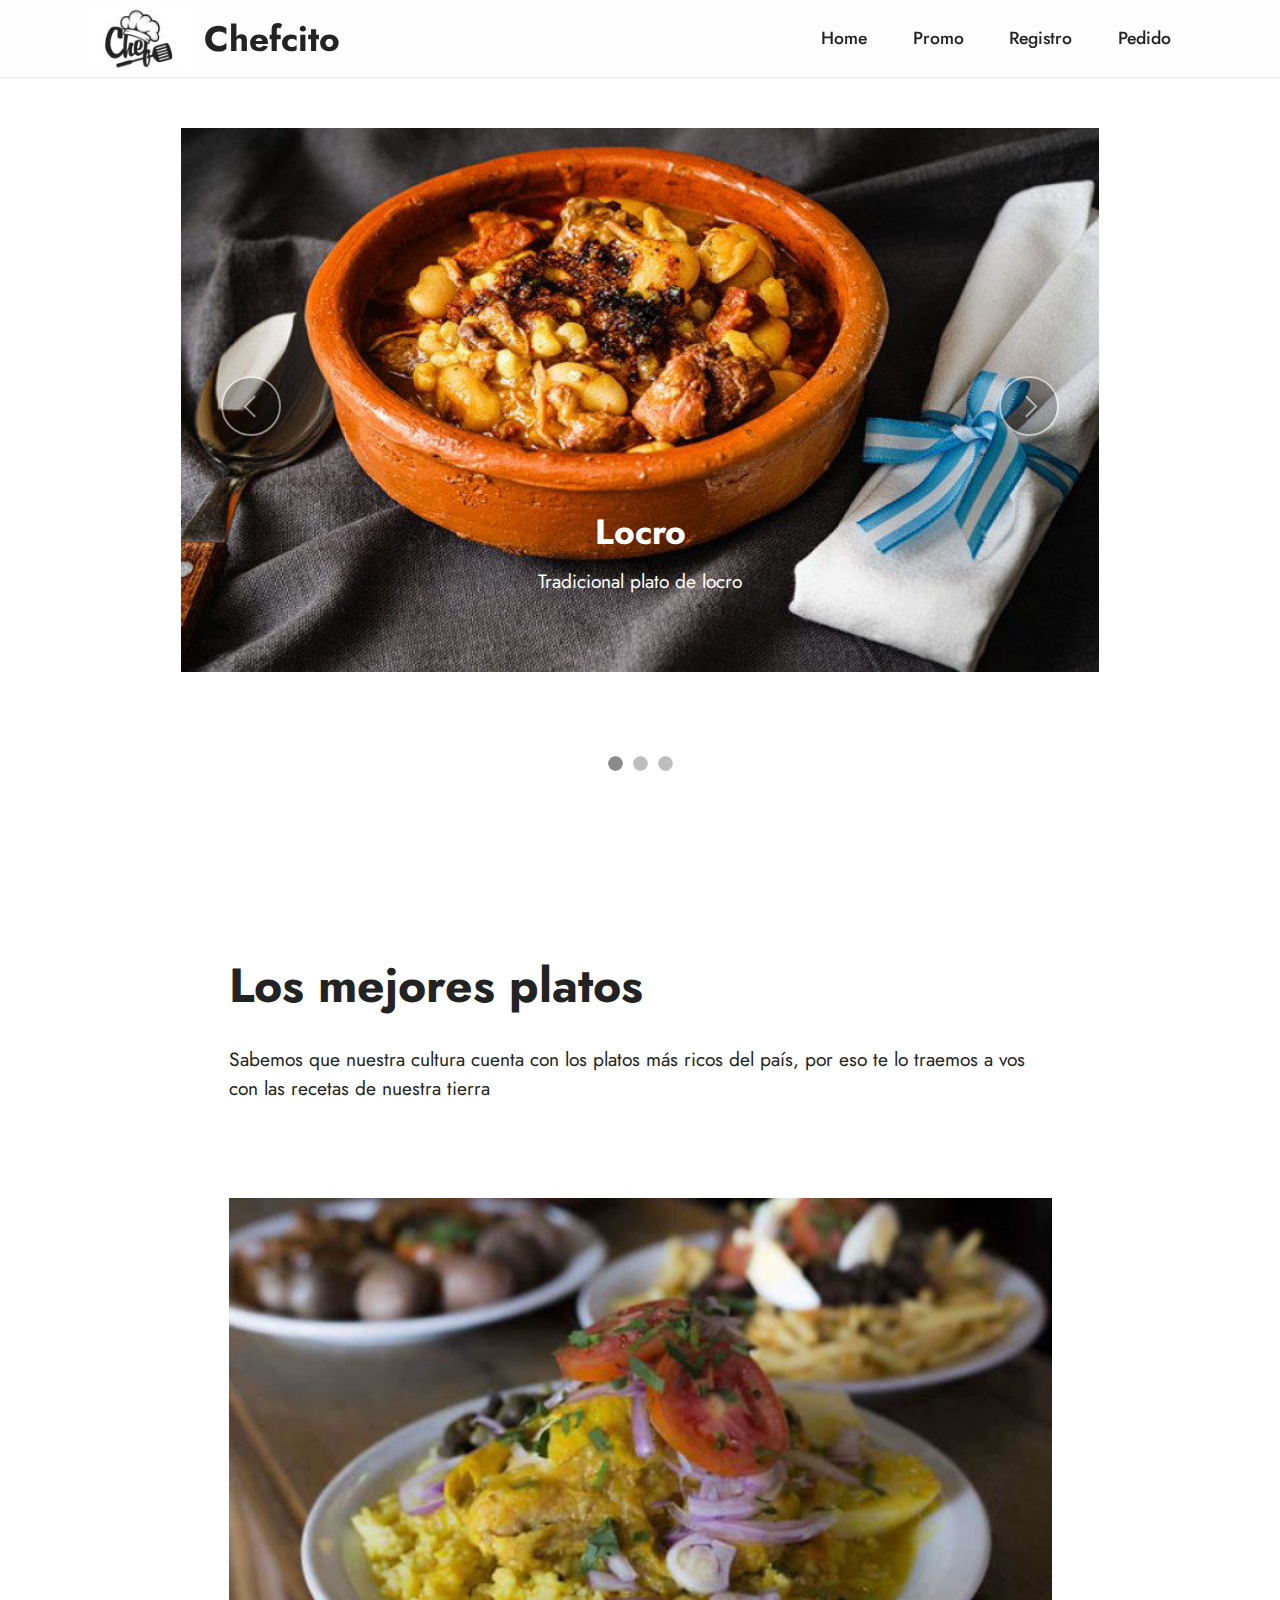
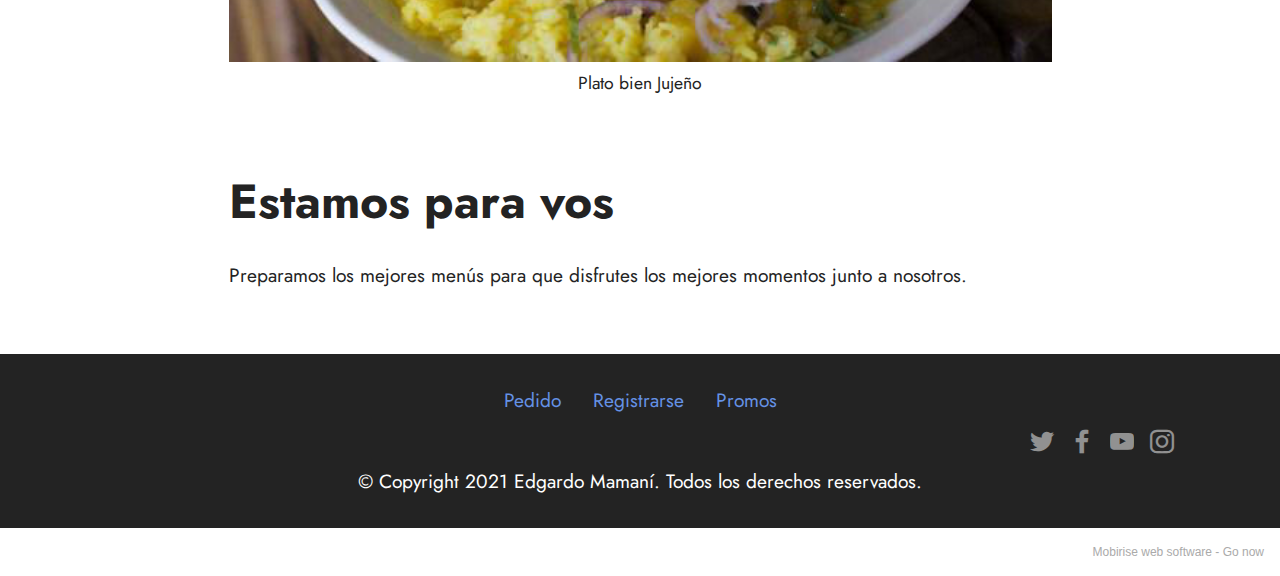
==== commit 3a8d9499: "Cambios" ====
--- a/index.html
+++ b/index.html
@@ -66,12 +66,12 @@
     <div class="container">
         <div class="row justify-content-center">
             <div class="col-12 col-md-10">
-                <div class="carousel slide carousel-fade" id="sO6kXUFZI5" data-ride="carousel" data-bs-ride="carousel" data-interval="5000" data-bs-interval="5000">
+                <div class="carousel slide carousel-fade" id="sOcE00WLqZ" data-ride="carousel" data-bs-ride="carousel" data-interval="5000" data-bs-interval="5000">
                     
                     <ol class="carousel-indicators">
-                        <li data-slide-to="0" data-bs-slide-to="0" class="active" data-target="#sO6kXUFZI5" data-bs-target="#sO6kXUFZI5"></li>
-                        <li data-slide-to="1" data-bs-slide-to="1" data-target="#sO6kXUFZI5" data-bs-target="#sO6kXUFZI5"></li>
-                        <li data-slide-to="2" data-bs-slide-to="2" data-target="#sO6kXUFZI5" data-bs-target="#sO6kXUFZI5"></li>
+                        <li data-slide-to="0" data-bs-slide-to="0" class="active" data-target="#sOcE00WLqZ" data-bs-target="#sOcE00WLqZ"></li>
+                        <li data-slide-to="1" data-bs-slide-to="1" data-target="#sOcE00WLqZ" data-bs-target="#sOcE00WLqZ"></li>
+                        <li data-slide-to="2" data-bs-slide-to="2" data-target="#sOcE00WLqZ" data-bs-target="#sOcE00WLqZ"></li>
                     </ol>
                     <div class="carousel-inner">
                         <div class="carousel-item slider-image item active">
@@ -104,11 +104,11 @@
                             </div>
                         </div>
                     </div>
-                    <a class="carousel-control carousel-control-prev" role="button" data-slide="prev" data-bs-slide="prev" href="#sO6kXUFZI5">
+                    <a class="carousel-control carousel-control-prev" role="button" data-slide="prev" data-bs-slide="prev" href="#sOcE00WLqZ">
                         <span class="mobi-mbri mobi-mbri-arrow-prev" aria-hidden="true"></span>
                         <span class="sr-only visually-hidden">Previous</span>
                     </a>
-                    <a class="carousel-control carousel-control-next" role="button" data-slide="next" data-bs-slide="next" href="#sO6kXUFZI5">
+                    <a class="carousel-control carousel-control-next" role="button" data-slide="next" data-bs-slide="next" href="#sOcE00WLqZ">
                         <span class="mobi-mbri mobi-mbri-arrow-next" aria-hidden="true"></span>
                         <span class="sr-only visually-hidden">Next</span>
                     </a>
@@ -177,7 +177,7 @@
                     
                     
                     
-                <li class="foot-menu-item mbr-fonts-style display-7">Pedido</li><li class="foot-menu-item mbr-fonts-style display-7">Registrarse</li><li class="foot-menu-item mbr-fonts-style display-7">Promos</li></ul>
+                <li class="foot-menu-item mbr-fonts-style display-7"><a href="page3.html#form8-t" class="text-primary">Pedido</a></li><li class="foot-menu-item mbr-fonts-style display-7"><a href="page2.html#form7-s" class="text-primary">Registrarse</a></li><li class="foot-menu-item mbr-fonts-style display-7"><a href="page1.html#content1-n" class="text-primary">Promos</a></li></ul>
             </div>
             <div class="row social-row">
                 <div class="social-list align-right pb-2">
@@ -212,7 +212,7 @@
             </div>
         </div>
     </div>
-</section><section style="background-color: #fff; font-family: -apple-system, BlinkMacSystemFont, 'Segoe UI', 'Roboto', 'Helvetica Neue', Arial, sans-serif; color:#aaa; font-size:12px; padding: 0; align-items: center; display: flex;"><a href="https://mobirise.site/f" style="flex: 1 1; height: 3rem; padding-left: 1rem;"></a><p style="flex: 0 0 auto; margin:0; padding-right:1rem;"><a href="https://mobirise.site/t" style="color:#aaa;">Made</a> with Mobirise bootstrap site template</p></section><script src="assets/bootstrap/js/bootstrap.bundle.min.js"></script>  <script src="assets/smoothscroll/smooth-scroll.js"></script>  <script src="assets/ytplayer/index.js"></script>  <script src="assets/dropdown/js/navbar-dropdown.js"></script>  <script src="assets/theme/js/script.js"></script>  
+</section><section style="background-color: #fff; font-family: -apple-system, BlinkMacSystemFont, 'Segoe UI', 'Roboto', 'Helvetica Neue', Arial, sans-serif; color:#aaa; font-size:12px; padding: 0; align-items: center; display: flex;"><a href="https://mobirise.site/g" style="flex: 1 1; height: 3rem; padding-left: 1rem;"></a><p style="flex: 0 0 auto; margin:0; padding-right:1rem;">Mobirise web software - <a href="https://mobirise.site/o" style="color:#aaa;">Go now</a></p></section><script src="assets/bootstrap/js/bootstrap.bundle.min.js"></script>  <script src="assets/smoothscroll/smooth-scroll.js"></script>  <script src="assets/ytplayer/index.js"></script>  <script src="assets/dropdown/js/navbar-dropdown.js"></script>  <script src="assets/theme/js/script.js"></script>  
   
   
 </body>
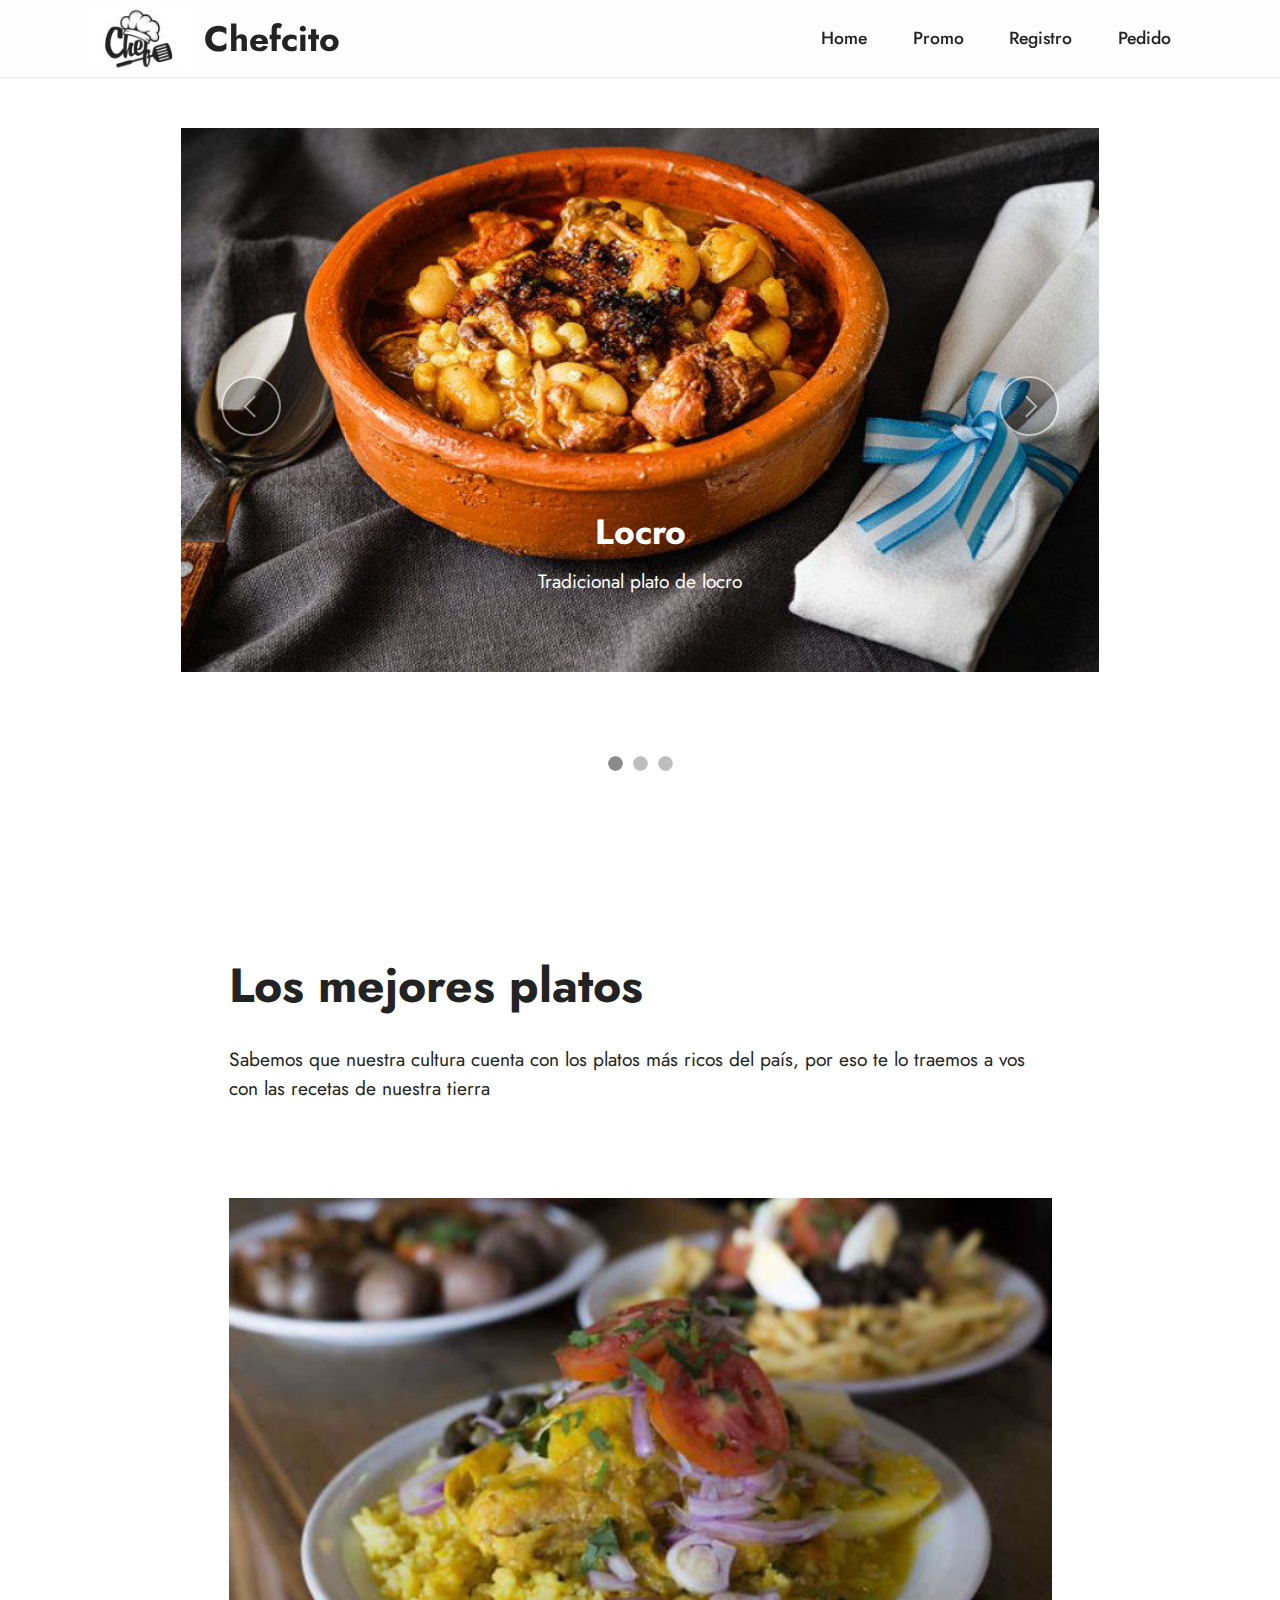
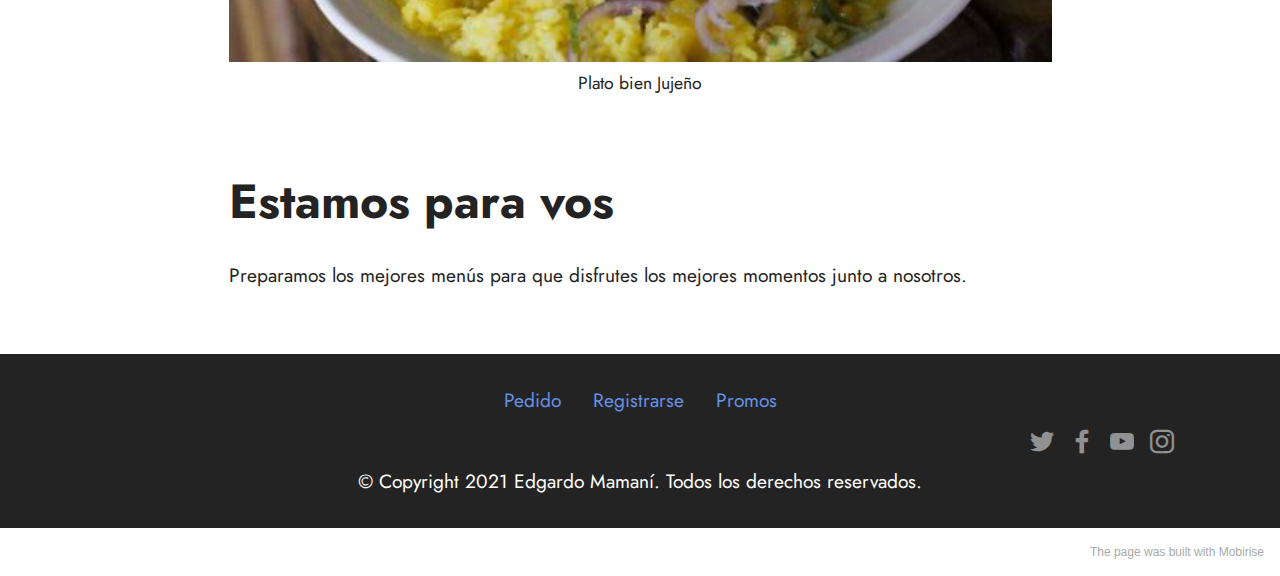
==== commit 0917d92c: "Nuevo" ====
--- a/index.html
+++ b/index.html
@@ -24,7 +24,15 @@
   
   
   
-  
+  <!-- Global site tag (gtag.js) - Google Analytics -->
+<script async src="https://www.googletagmanager.com/gtag/js?id=G-1M9YHZXBTQ"></script>
+<script>
+  window.dataLayer = window.dataLayer || [];
+  function gtag(){dataLayer.push(arguments);}
+  gtag('js', new Date());
+
+  gtag('config', 'G-1M9YHZXBTQ');
+</script>
 </head>
 <body>
   
@@ -34,11 +42,11 @@
         <div class="container">
             <div class="navbar-brand">
                 <span class="navbar-logo">
-                    <a href="https://mobiri.se">
-                        <img src="assets/images/chef-logo-vector-20448-270-121x70.jpg" alt="Mobirise" style="height: 3.8rem;">
+                    <a href="index.html">
+                        <img src="assets/images/chef-logo-vector-20448-270-121x70.jpg" alt="Inicio" style="height: 3.8rem;">
                     </a>
                 </span>
-                <span class="navbar-caption-wrap"><a class="navbar-caption text-black display-5" href="https://mobiri.se">Chefcito</a></span>
+                <span class="navbar-caption-wrap"><a class="navbar-caption text-black text-primary display-5" href="index.html">Chefcito</a></span>
             </div>
             <button class="navbar-toggler" type="button" data-toggle="collapse" data-bs-toggle="collapse" data-target="#navbarSupportedContent" data-bs-target="#navbarSupportedContent" aria-controls="navbarNavAltMarkup" aria-expanded="false" aria-label="Toggle navigation">
                 <div class="hamburger">
@@ -66,12 +74,12 @@
     <div class="container">
         <div class="row justify-content-center">
             <div class="col-12 col-md-10">
-                <div class="carousel slide carousel-fade" id="sOcE00WLqZ" data-ride="carousel" data-bs-ride="carousel" data-interval="5000" data-bs-interval="5000">
+                <div class="carousel slide carousel-fade" id="sOcMZ2VegM" data-ride="carousel" data-bs-ride="carousel" data-interval="5000" data-bs-interval="5000">
                     
                     <ol class="carousel-indicators">
-                        <li data-slide-to="0" data-bs-slide-to="0" class="active" data-target="#sOcE00WLqZ" data-bs-target="#sOcE00WLqZ"></li>
-                        <li data-slide-to="1" data-bs-slide-to="1" data-target="#sOcE00WLqZ" data-bs-target="#sOcE00WLqZ"></li>
-                        <li data-slide-to="2" data-bs-slide-to="2" data-target="#sOcE00WLqZ" data-bs-target="#sOcE00WLqZ"></li>
+                        <li data-slide-to="0" data-bs-slide-to="0" class="active" data-target="#sOcMZ2VegM" data-bs-target="#sOcMZ2VegM"></li>
+                        <li data-slide-to="1" data-bs-slide-to="1" data-target="#sOcMZ2VegM" data-bs-target="#sOcMZ2VegM"></li>
+                        <li data-slide-to="2" data-bs-slide-to="2" data-target="#sOcMZ2VegM" data-bs-target="#sOcMZ2VegM"></li>
                     </ol>
                     <div class="carousel-inner">
                         <div class="carousel-item slider-image item active">
@@ -104,11 +112,11 @@
                             </div>
                         </div>
                     </div>
-                    <a class="carousel-control carousel-control-prev" role="button" data-slide="prev" data-bs-slide="prev" href="#sOcE00WLqZ">
+                    <a class="carousel-control carousel-control-prev" role="button" data-slide="prev" data-bs-slide="prev" href="#sOcMZ2VegM">
                         <span class="mobi-mbri mobi-mbri-arrow-prev" aria-hidden="true"></span>
                         <span class="sr-only visually-hidden">Previous</span>
                     </a>
-                    <a class="carousel-control carousel-control-next" role="button" data-slide="next" data-bs-slide="next" href="#sOcE00WLqZ">
+                    <a class="carousel-control carousel-control-next" role="button" data-slide="next" data-bs-slide="next" href="#sOcMZ2VegM">
                         <span class="mobi-mbri mobi-mbri-arrow-next" aria-hidden="true"></span>
                         <span class="sr-only visually-hidden">Next</span>
                     </a>
@@ -212,7 +220,7 @@
             </div>
         </div>
     </div>
-</section><section style="background-color: #fff; font-family: -apple-system, BlinkMacSystemFont, 'Segoe UI', 'Roboto', 'Helvetica Neue', Arial, sans-serif; color:#aaa; font-size:12px; padding: 0; align-items: center; display: flex;"><a href="https://mobirise.site/g" style="flex: 1 1; height: 3rem; padding-left: 1rem;"></a><p style="flex: 0 0 auto; margin:0; padding-right:1rem;">Mobirise web software - <a href="https://mobirise.site/o" style="color:#aaa;">Go now</a></p></section><script src="assets/bootstrap/js/bootstrap.bundle.min.js"></script>  <script src="assets/smoothscroll/smooth-scroll.js"></script>  <script src="assets/ytplayer/index.js"></script>  <script src="assets/dropdown/js/navbar-dropdown.js"></script>  <script src="assets/theme/js/script.js"></script>  
+</section><section style="background-color: #fff; font-family: -apple-system, BlinkMacSystemFont, 'Segoe UI', 'Roboto', 'Helvetica Neue', Arial, sans-serif; color:#aaa; font-size:12px; padding: 0; align-items: center; display: flex;"><a href="https://mobirise.site/n" style="flex: 1 1; height: 3rem; padding-left: 1rem;"></a><p style="flex: 0 0 auto; margin:0; padding-right:1rem;">The <a href="https://mobirise.site/e" style="color:#aaa;">page</a> was built with Mobirise</p></section><script src="assets/bootstrap/js/bootstrap.bundle.min.js"></script>  <script src="assets/smoothscroll/smooth-scroll.js"></script>  <script src="assets/ytplayer/index.js"></script>  <script src="assets/dropdown/js/navbar-dropdown.js"></script>  <script src="assets/theme/js/script.js"></script>  
   
   
 </body>
